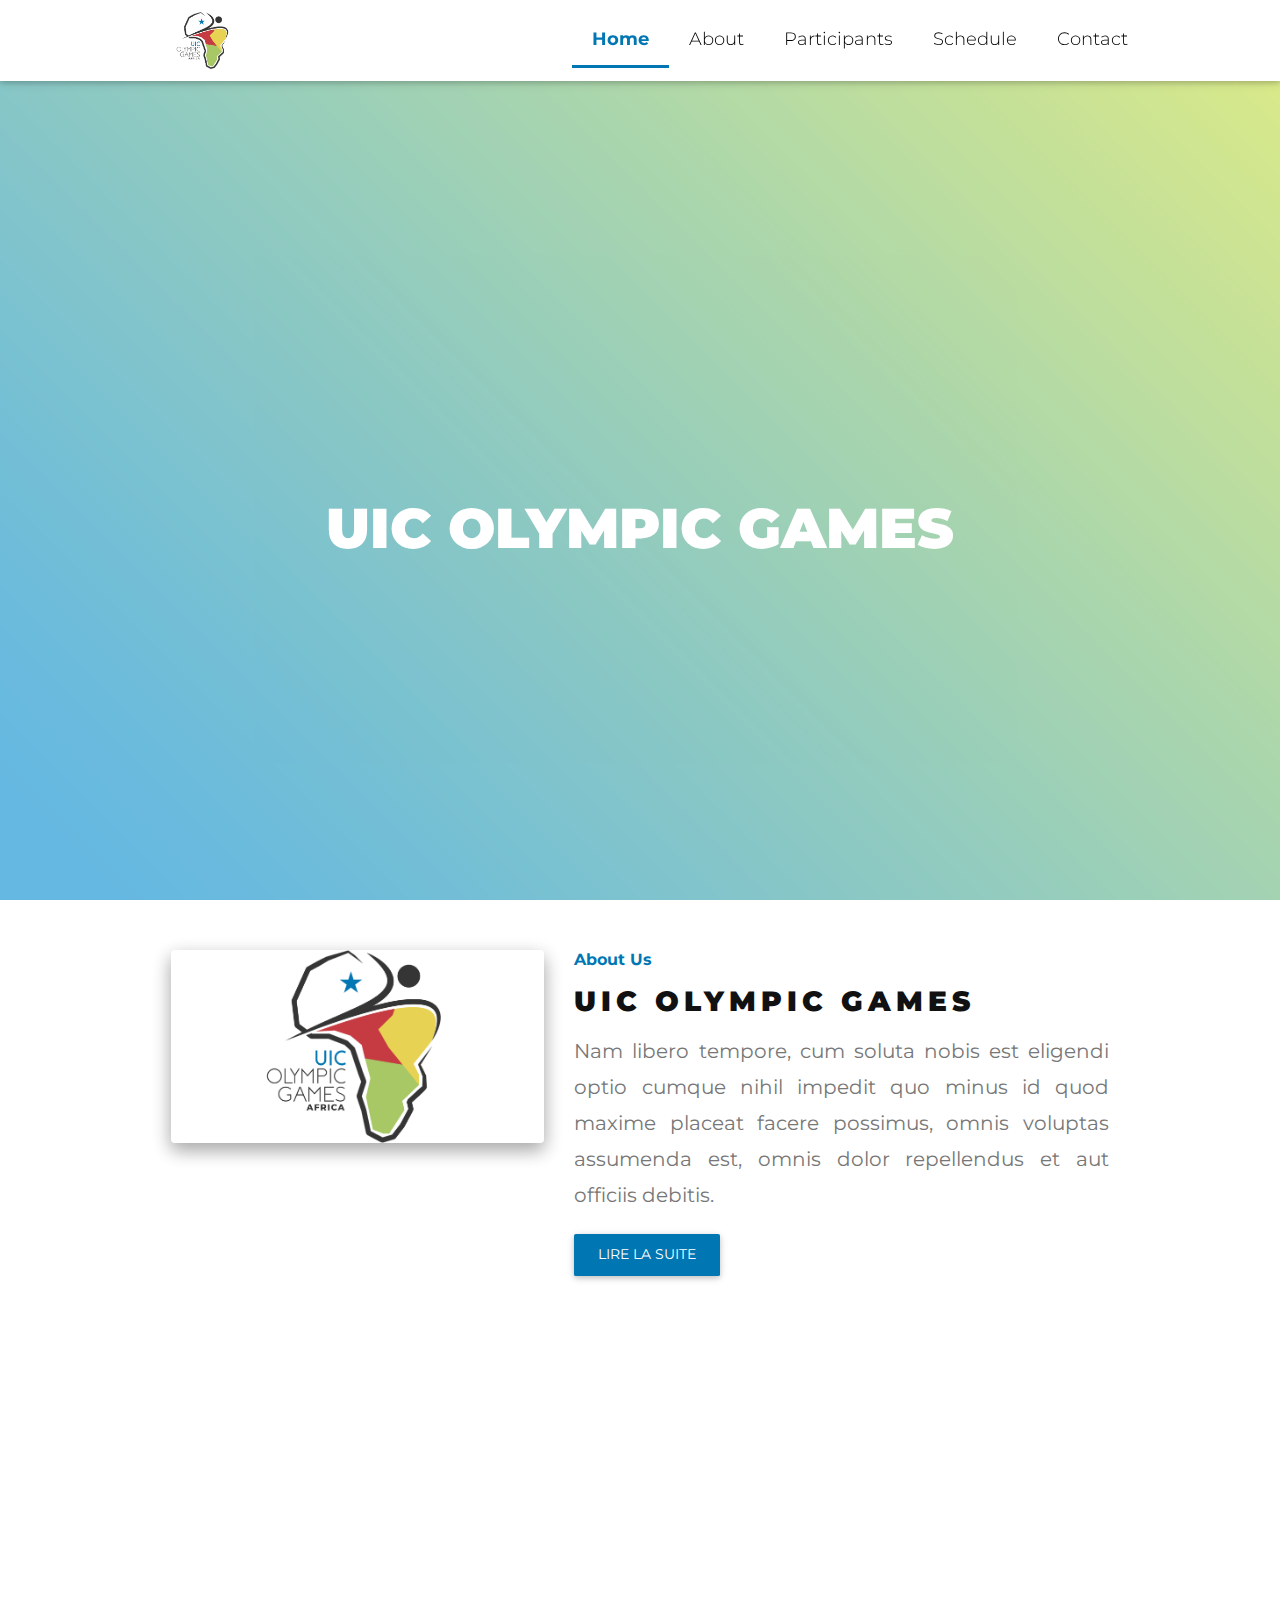
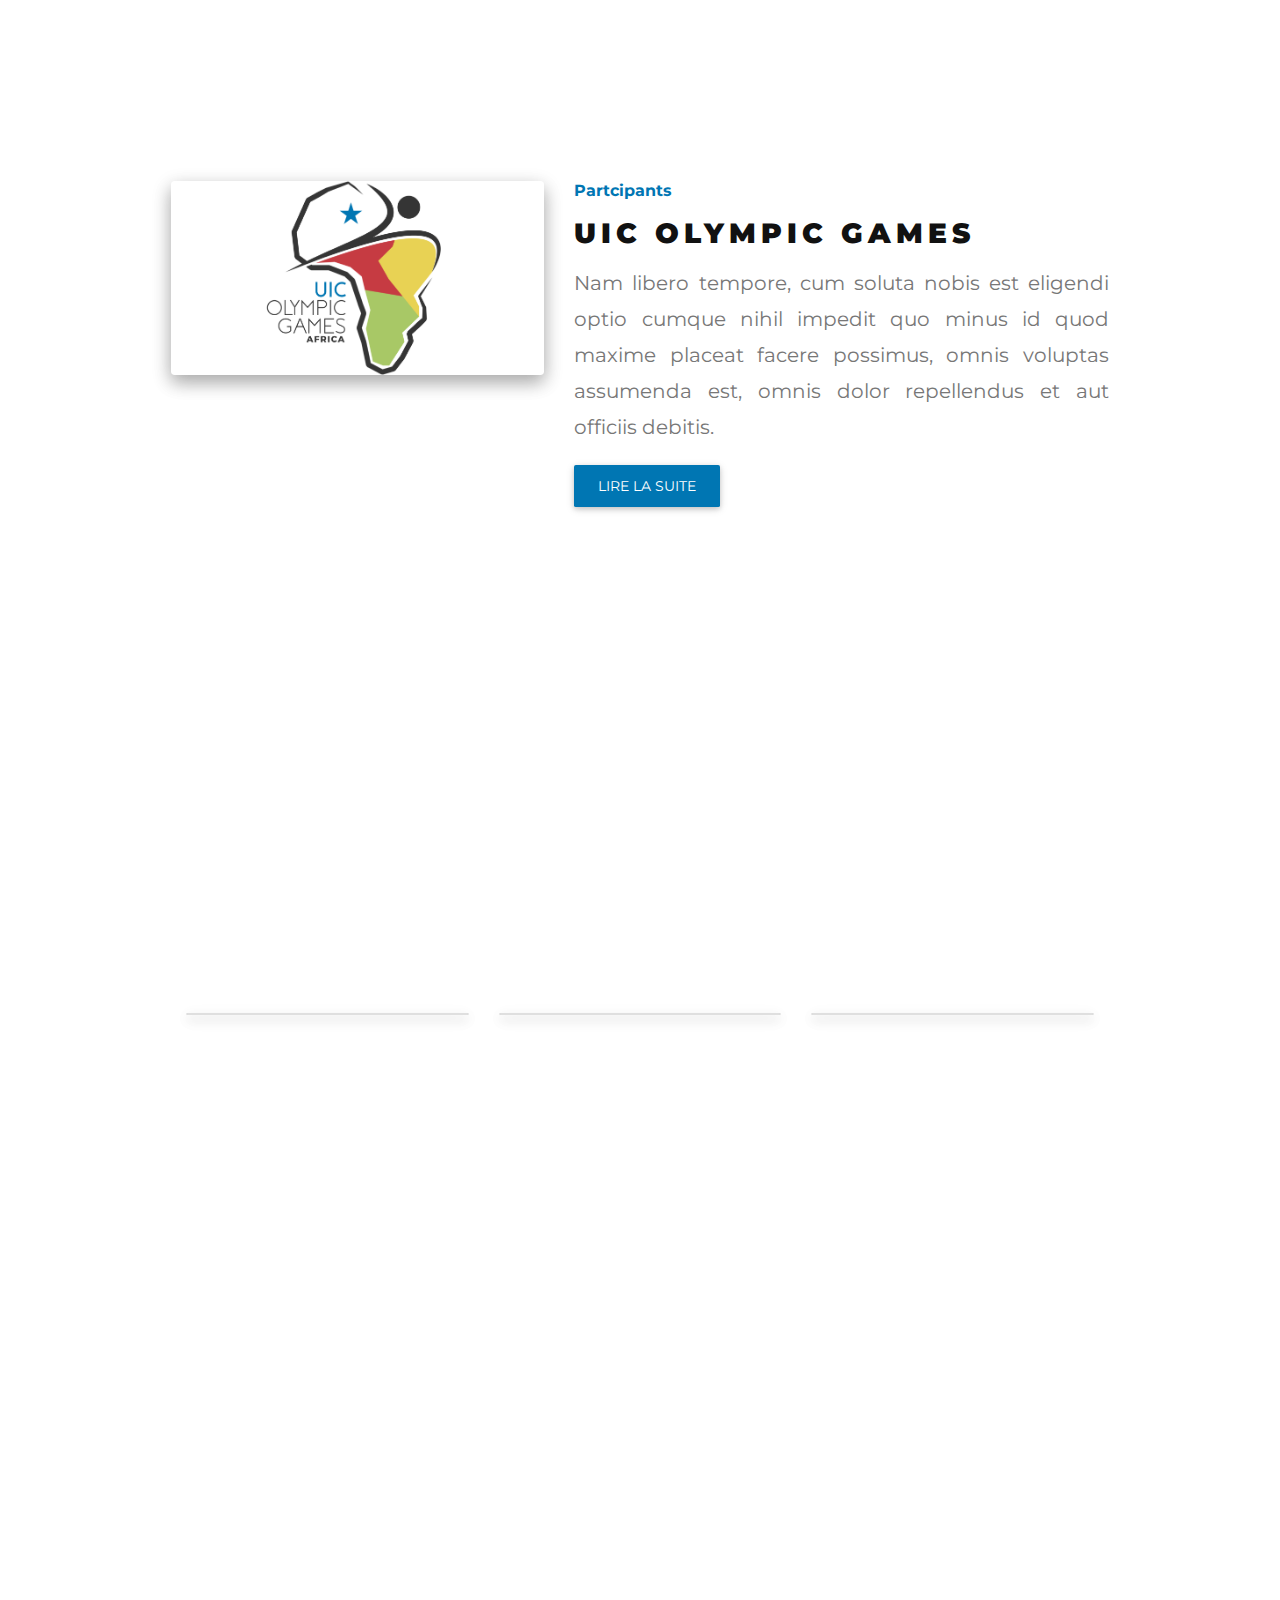
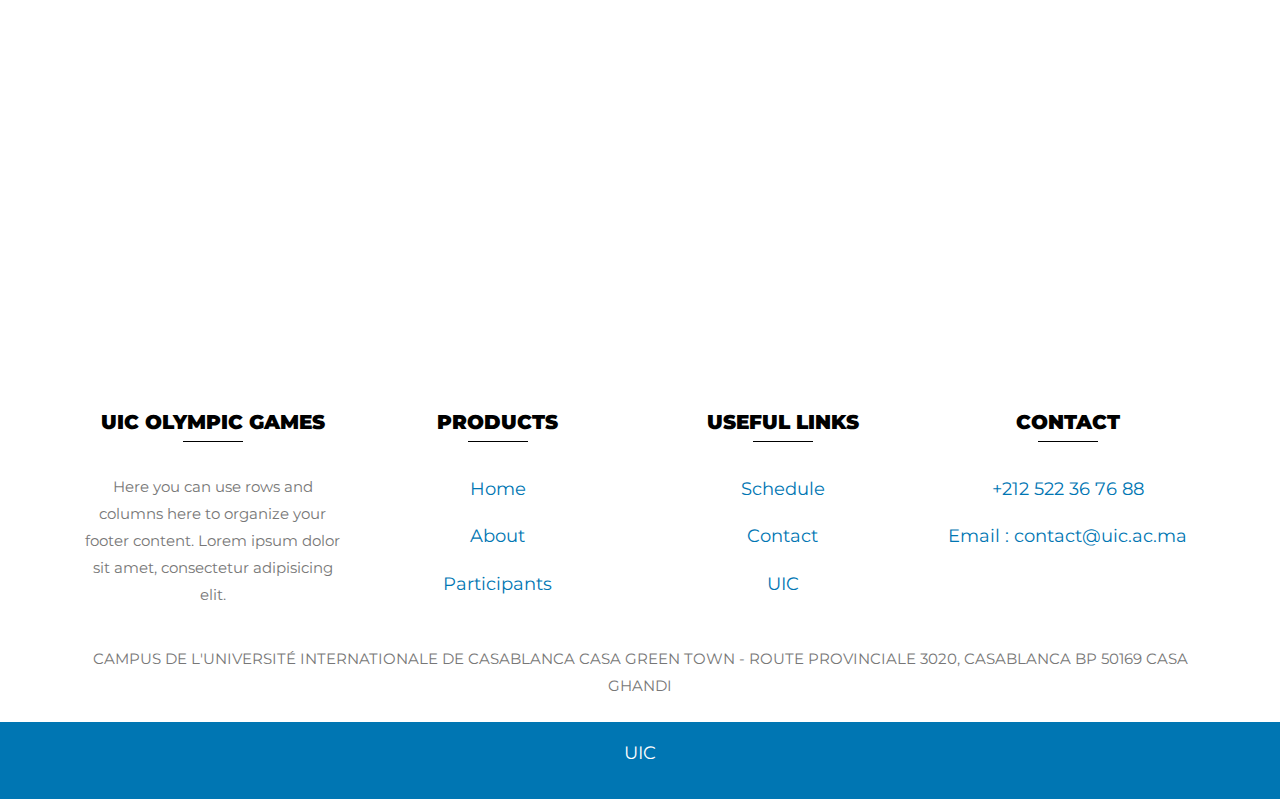
==== index.html @ d2611f17 "second commit" ====
<!DOCTYPE html>
<html lang="en">

<head>
  <meta charset="utf-8">
  <meta name="viewport" content="width=device-width, initial-scale=1, shrink-to-fit=no">
  <meta http-equiv="x-ua-compatible" content="ie=edge">
  <title>UIC OLYMPIC GAMES</title>
  <link href="https://fonts.googleapis.com/css?family=Montserrat" rel="stylesheet">
  <!-- Font Awesome -->
  <link rel="stylesheet" href="https://maxcdn.bootstrapcdn.com/font-awesome/4.7.0/css/font-awesome.min.css">
  <!-- Bootstrap core CSS -->
  <link href="css/bootstrap.min.css" rel="stylesheet">
  <!-- Material Design Bootstrap -->
  <link href="css/mdb.min.css" rel="stylesheet">
  <!-- Your custom styles (optional) -->
  <link href="css/style.css" rel="stylesheet">
  <link rel="stylesheet" href="./css/mainabout.css">
  <link rel="stylesheet" href="./css/homecss.css">
  <link href="https://fonts.googleapis.com/icon?family=Material+Icons" rel="stylesheet">
  <style>
      @media only screen and (max-device-width: 1366px) {
  .parallax {
    background-attachment: scroll;
  }
}
body, html {
  height: 100%;
  margin: 0;
  font: 400 15px/1.8 "Lato", sans-serif;
  color: #777;
}

.bgimg-1, .bgimg-2, .bgimg-3 {
  position: relative;
  opacity: 0.65;
  background-attachment: fixed;
  background-position: center;
  background-repeat: no-repeat;
  background-size: cover;

}
.bgimg-1 {
  background-image: url("./images/mkj.png");
  min-height: 100%;
}

.bgimg-2 {
  background-image: url("./images/athletes-ball-basketball-945471.jpg");
  min-height: 400px;
}

.bgimg-3 {
    background-image: url('https://images.pexels.com/photos/1171084/pexels-photo-1171084.jpeg?auto=compress&cs=tinysrgb&h=750&w=1260');
    min-height: 400px;
}

.caption {
  position: absolute;
  left: 0;
  top: 50%;
  width: 100%;
  text-align: center;
  color: #000;
}

.caption span.border {
  background-color: #111;
  color: #fff;
  padding: 18px;
  font-size: 25px;
  letter-spacing: 10px;
}

h3 {
  letter-spacing: 5px;
  text-transform: uppercase;
  font: 20px "Lato", sans-serif;
  color: #111;
}

/* Turn off parallax scrolling for tablets and phones */
@media only screen and (max-device-width: 1024px) {
  .bgimg-1, .bgimg-2, .bgimg-3 {
    background-attachment: scroll;
  }
}
</style>

</head>

<body>

  <nav class=" navbar fixed-top navbar-expand-lg navbar-light transparent" style="
    background-color: white;
">
    <a class="navbar-brand" href="index.html"><img src="./images/logo.png" style="height:57px;margin-left:160px;" alt=""></a>
    <button class="navbar-toggler" type="button" data-toggle="collapse" data-target="#navbarSupportedContent-4" aria-controls="navbarSupportedContent-4" aria-expanded="false" aria-label="Toggle navigation">
      <span class="navbar-toggler-icon"></span>
    </button>
    <div class="collapse navbar-collapse" id="navbarSupportedContent-4">
      <ul class="navbar-nav ml-auto" style="margin-right:117px !important;">
        <li class="nav-item active1" style="
    background-color: none !important;
    /* border-bottom: 3px solid #0076b3; */
">
          <a class="nav-link waves-effect waves-light" href="index.html" style="color: #0076b3 !important;font-weight: 700;border-bottom: 3px solid #0076b3;">Home</a>
        </li>
        <li class="nav-item ">
            <a class="nav-link waves-effect waves-light" href="about.html">About</a>
          </li>
          <li class="nav-item">
              <a class="nav-link waves-effect waves-light" href="ecoles.html">Participants</a>
            </li>
            <li class="nav-item">
                <a class="nav-link waves-effect waves-light" href="programme.html">Schedule</a>
              </li>
        <li class="nav-item">
          <a class="nav-link waves-effect waves-light" href="contact.html">Contact</a>
        </li>
      </ul>
    </div>
  </nav>
        <div class="bgimg-1">
                <div class="caption">
                        <div class="row" style="
                        margin-right: 0px;
                        margin-left: 0px;
                    ">
                                <!--Grid column-->
                                <div class="col-md-12 mb-4 white-text text-center">
                                  <h1 class="h1-reponsive white-text text-uppercase font-weight-bold mb-0 pt-md-5 pt-5 wow fadeInDown" data-wow-delay="0.3s"><strong style="
    font-size: 56px;
">UIC OLYMPIC GAMES</strong></h1>
                                  
                                </div>
                                <!--Grid column-->
                              </div>
                </div>
              </div>
              
              <div style="color: #777;background-color:white;text-align:center;padding:50px 80px;text-align: justify;margin-left: 91px;margin-right: 91px;">
                    <div class="row">
        
                            <!-- Grid column -->
                            <div class="col-lg-5">
                      
                              <!-- Featured image -->
                              <div class="view overlay rounded z-depth-2 mb-lg-0 mb-4" style="
            /* padding-top: 50px; */
            /* border-bottom-width: 50px; */
            padding-left: 90px;
            padding-right: 90px;
            padding-bottom: 0px;
        ">
                                <img class="img-fluid" src="./images/logo.png" alt="Sample image">
                                <a>
                                  <div class="mask rgba-white-slight waves-effect waves-light" style="
            padding-left: 20px;
            padding-right: 20px;
            padding-top: 50px;
            padding-bottom: 50px;
        "></div>
                                </a>
                              </div>
                      
                            </div>
                            <!-- Grid column -->
                      
                            <!-- Grid column -->
                            <div class="col-lg-7">
                      
                              <!-- Category -->
                              <a href="uic-olympic.html">
                                <h6 class="font-weight-bold mb-3" style="color: #0076b3!important;font-size: 16px;">About Us</h6>
                              </a>
                              <!-- Post title -->
                              <h3 class="font-weight-bold mb-3" style="font-size:28px;"><strong>UIC OLYMPIC GAMES</strong></h3>
                              <!-- Excerpt -->
                              <p style="font-size:20px;">Nam libero tempore, cum soluta nobis est eligendi optio cumque nihil impedit quo minus id quod maxime
                                placeat facere possimus, omnis voluptas assumenda est, omnis dolor repellendus et aut officiis debitis.</p>
                              <!-- Post data -->
                              
                              <a class="btn  btn-md waves-effect waves-light" href="uic-olympic.html" style="
            margin-left: 0 !important;font-size:14px;background-color: #0076b3!important;
        ">Lire La Suite</a>
                      
                            </div>
                            <!-- Grid column -->
                      
                          </div>
              </div>
              
              <div class="bgimg-2">
                <div class="caption" style="    top: 30% !important;                ">
                    <div class="col-md-12 mb-4 white-text text-center">
                        <h1 class="h1-reponsive white-text text-uppercase font-weight-bold mb-0 pt-md-5 pt-5 wow fadeInDown" data-wow-delay="0.3s" style="font-size:56px;"><strong>UIC OLYMPIC GAMES</strong></h1> 
                    </div>
                </div>
              </div>
              
              <div style="color: #777;background-color:white;text-align:center;padding:50px 80px;text-align: justify;margin-left: 91px;margin-right: 91px;">
                    <div class="row">
        
                            <!-- Grid column -->
                            <div class="col-lg-5">
                      
                              <!-- Featured image -->
                              <div class="view overlay rounded z-depth-2 mb-lg-0 mb-4" style="
            /* padding-top: 50px; */
            /* border-bottom-width: 50px; */
            padding-left: 90px;
            padding-right: 90px;
            padding-bottom: 0px;
        ">
                                <img class="img-fluid" src="./images/logo.png" alt="Sample image">
                                <a>
                                  <div class="mask rgba-white-slight waves-effect waves-light" style="
            padding-left: 20px;
            padding-right: 20px;
            padding-top: 50px;
            padding-bottom: 50px;
        "></div>
                                </a>
                              </div>
                      
                            </div>
                            <!-- Grid column -->
                      
                            <!-- Grid column -->
                            <div class="col-lg-7">
                      
                              <!-- Category -->
                              <a href="ecoles.html" class="green-text">
                                <h6 class="font-weight-bold mb-3" style="color: #0076b3!important;font-size: 16px;"> Partcipants </h6>
                              </a>
                              <!-- Post title -->
                              <h3 class="font-weight-bold mb-3" style="font-size:28px;"><strong>UIC OLYMPIC GAMES</strong></h3>
                              <!-- Excerpt -->
                              <p style="font-size:20px;">Nam libero tempore, cum soluta nobis est eligendi optio cumque nihil impedit quo minus id quod maxime
                                placeat facere possimus, omnis voluptas assumenda est, omnis dolor repellendus et aut officiis debitis.</p>
                              <!-- Post data -->
                              
                              <a class="btn  btn-md waves-effect waves-light" href="uic-olympic.html" style="
            margin-left: 0 !important;font-size:14px;background-color: #0076b3!important;
        ">Lire La Suite</a>
                      
                            </div>
                            <!-- Grid column -->
                      
                          </div>
              </div>
              
              <div class="bgimg-3">
                <div class="caption" style="    top: 30% !important;                ">
                        <div class="col-md-12 mb-4 white-text text-center">
                          <h1 class="h1-reponsive white-text text-uppercase font-weight-bold mb-0 pt-md-5 pt-5 wow fadeInDown" data-wow-delay="0.3s"><strong style="
                            font-size: 56px;
                        ">UIC OLYMPIC GAMES</strong></h1>
                                
                              </div>                </div>
              </div>
              
              <div style="color: #777;background-color:white;text-align:center;padding:50px 80px;text-align: justify;margin-left: 91px;margin-right: 91px;">
                    <div class="container">
                            <div class="row">
                              <div class="col-sm">
                                    <div class="card collection-card z-depth-1-half">
                                    <!-- Card image -->
                                    <div class="view zoom">
                                      <img src="https://images.pexels.com/photos/274506/pexels-photo-274506.jpeg?auto=compress&amp;cs=tinysrgb&amp;h=750&amp;w=1260" class="img-fluid" alt="">
                                      <div class="stripe light">
                                        <a href="program.html">
                                          <p style="font-size:20px;font-family: 'Montserrat', sans-serif;">DAY 1
                                          </p>
                                        </a>
                                      </div>
                                    </div>
                                    <!-- Card image -->
                                  </div>
                              </div>
                              <div class="col-sm">
                                    <div class="card collection-card z-depth-1-half">
                                            <!-- Card image -->
                                            <div class="view zoom">
                                              <img src="https://images.pexels.com/photos/1425673/pexels-photo-1425673.jpeg?auto=compress&amp;cs=tinysrgb&amp;dpr=2&amp;h=750&amp;w=1260" class="img-fluid" alt="">
                                              <div class="stripe light">
                                                <a href="program.html">
                                                  <p style="font-size:20px;font-family: 'Montserrat', sans-serif;">DAY 2
                                                  </p>
                                                </a>
                                              </div>
                                            </div>
                                            <!-- Card image -->
                                          </div>
                              </div>
                              <div class="col-sm">
                                    <div class="card collection-card z-depth-1-half">
                                            <!-- Card image -->
                                            <div class="view zoom">
                                              <img src="https://images.pexels.com/photos/1432039/pexels-photo-1432039.jpeg?auto=compress&amp;cs=tinysrgb&amp;dpr=2&amp;h=750&amp;w=1260" class="img-fluid" alt="">
                                              <div class="stripe light">
                                                <a href="program.html">
                                                  <p style="font-size:20px;font-family: 'Montserrat', sans-serif;">DAY 3
                                                  </p>
                                                </a>
                                              </div>
                                            </div>
                                            <!-- Card image -->
                                          </div>
                              </div>
                            </div>
                    </div>
              </div>
              
              <div class="bgimg-1">
                <div class="caption" style="    top: 30% !important;                ">
                  <div class="col-md-12 mb-4 white-text text-center">
                    <h1 class="h1-reponsive white-text text-uppercase font-weight-bold mb-0 pt-md-5 pt-5 wow fadeInDown" data-wow-delay="0.3s"><strong style="
                      font-size: 56px;
                  ">#UIC-OLYMPIC</strong></h1>
                          
                        </div>                </div>
                        
                </div>
              
              
              <div class="container mt-5 mb-4 text-center text-md-left" style="
              ">
                                                <div class="row mt-3">
                                    
                                                    <!--First column-->
                                                    <div class="col-md-3 col-lg-4 col-xl-3 mb-4">
                                                        <h6 class="text-uppercase font-weight-bold"><strong style="
                  color: black;
                  font-size: 20px;
              ">UIC OLYMPIC GAMES</strong></h6>
                                                        <hr class="black mb-4 mt-0 d-inline-block mx-auto" style="width: 60px;/* color: black !important; */color: #0076b3 !important;/* font-size: 18px; */">
                                                        <p>Here you can use rows and columns here to organize your footer content. Lorem ipsum dolor sit amet, consectetur
                                                            adipisicing elit.</p>
                                                    </div>
                                                    <!--/.First column-->
                                    
                                                    <!--Second column-->
                                                    <div class="col-md-2 col-lg-2 col-xl-2 mx-auto mb-4">
                                                        <h6 class="text-uppercase font-weight-bold"><strong style="
                  color: black !important;
                  font-size: 20px;
              ">Products</strong></h6>
                                                        <hr class="black mb-4 mt-0 d-inline-block mx-auto" style="width: 60px;/* color: black !important; */">
                                                        <p style="
    font-size: 18px;
"><a href="index.hml" style="
                  /* color: black; */
                  color: #0076b3 !important;
              ">Home</a></p>
                                                        <p><a href="uic-olympic.html" style="
                  /* color: white; */
                  color: #0076b3 !important;
                  font-size: 18px;
              ">About</a></p>
                                                        <p style="
                  color: white;
              "><a href="ecoles.html" style="
                  color: white;
                  color: #0076b3 !important;
                  color: #0076b3 !important;
                  font-size: 18px;
              ">Participants</a></p>
                                                        
                                                    </div>
                                                    <!--/.Second column-->
                                    
                                                    <!--Third column-->
                                                    <div class="col-md-3 col-lg-2 col-xl-2 mx-auto mb-4">
                                                        <h6 class="text-uppercase font-weight-bold"><strong style="
                  color: black !important;
                  font-size: 20px;
              ">Useful links</strong></h6>
                                                        <hr class="black mb-4 mt-0 d-inline-block mx-auto" style="width: 60px;">
                                                        <p><a href="program.html" style="
                  color: white;
                  color: #0076b3 !important;
                  font-size: 18px;
              ">Schedule</a></p>
                                                        <p><a href="conact.html" style="
                  color: white;
                  color: #0076b3 !important;
                  font-size: 18px;
              ">Contact</a></p>
                                                        <p><a href="http://www.uic.ac.ma/" style="
                  color: white;
                  color: #0076b3 !important;
                  font-size: 18px;
              ">UIC</a></p>
                                                        
                                                    </div>
                                                    <!--/.Third column-->
                                    
                                                    <!--Fourth column-->
                                                    <div class="col-md-4 col-lg-3 col-xl-3">
                                                        <h6 class="text-uppercase font-weight-bold" style="
                  color: black !important;
                  font-size: 20px;
              "><strong>Contact</strong></h6>
                                                        <hr class="black mb-4 mt-0 d-inline-block mx-auto" style="width: 60px;">
                                                        
                                                        <p style="
    /* font-size: 18px; */
    color: #0076b3 !important;
    font-size: 18px;
">+212 522 36 76 88</p>
                                                        <p style="
    color: #0076b3 !important;
    font-size: 18px;
">Email : contact@uic.ac.ma</p>
                                                        
                                                    </div>
                                                    <!--/.Fourth column-->
                                    
                                                </div>
                                                <p>CAMPUS DE L'UNIVERSITÉ INTERNATIONALE DE CASABLANCA CASA GREEN TOWN - ROUTE PROVINCIALE 3020, CASABLANCA BP 50169 CASA GHANDI</p>
              </div>
    <div class="footer-copyright text-center py-3" style="background-color: #0076b3;">
        <p style="font-size: 18px;color:white;">UIC</p> 
    </div>

              <style>
                  .card {
    -webkit-box-shadow: 0 2px 5px 0 rgba(0,0,0,.16), 0 2px 10px 0 rgba(0,0,0,.12);
    box-shadow: 0 2px 5px 0 rgba(0,0,0,.16), 0 2px 10px 0 rgba(0,0,0,.12);
    border: 0;
    font-weight: 400;
}
.z-depth-1-half {
    -webkit-box-shadow: 0 5px 11px 0 rgba(0,0,0,.18),0 4px 15px 0 rgba(0,0,0,.15)!important;
    box-shadow: 0 5px 11px 0 rgba(0,0,0,.18),0 4px 15px 0 rgba(0,0,0,.15)!important;
}
.card {
    position: relative;
    display: -ms-flexbox;
    display: flex;
    -ms-flex-direction: column;
    flex-direction: column;
    min-width: 0;
    word-wrap: break-word;
    background-color: #fff;
    background-clip: border-box;
    border: 1px solid rgba(0,0,0,.125);
    border-radius: .25rem;
}
*, ::after, ::before {
    box-sizing: border-box;
}
user agent stylesheet
div {
    display: block;
}
.text-center {
    text-align: center!important;
}
.view {
    position: relative;
    overflow: hidden;
    cursor: default;
}

*, ::after, ::before {
    box-sizing: border-box;
}
user agent stylesheet
div {
    display: block;
}
.card {
    -webkit-box-shadow: 0 2px 5px 0 rgba(0,0,0,.16), 0 2px 10px 0 rgba(0,0,0,.12);
    box-shadow: 0 2px 5px 0 rgba(0,0,0,.16), 0 2px 10px 0 rgba(0,0,0,.12);
    border: 0;
    font-weight: 400;
}
.card {
    position: relative;
    display: -ms-flexbox;
    display: flex;
    -ms-flex-direction: column;
    flex-direction: column;
    min-width: 0;
    word-wrap: break-word;
    background-color: #fff;
    background-clip: border-box;
    border: 1px solid rgba(0,0,0,.125);
    border-radius: .25rem;
}
.zoom img, .zoom video {
    -webkit-transition: all .2s linear;
    -o-transition: all .2s linear;
    transition: all .2s linear;
}

.view img, .view video {
    position: relative;
    display: block;
}
.img-fluid, .modal-dialog.cascading-modal.modal-avatar .modal-header, .video-fluid {
    max-width: 100%;
    height: auto;
}
.img-fluid {
    max-width: 100%;
    height: auto;
}
img {
    vertical-align: middle;
    border-style: none;
}
.collection-card .stripe.light {
    background-color: rgba(255,255,255,.7);
}

.collection-card .stripe {
    position: absolute;
    bottom: 3rem;
    width: 100%;
    text-align: center;
    padding: 1.2rem;
}
.collection-card .stripe.light a p {
    color: #424242;
}

.collection-card .stripe a p {
    padding: 0;
    margin: 0;
    letter-spacing: .25rem;
}

              </style>
          <script type="text/javascript" src="js/jquery-3.3.1.min.js"></script>
          <!-- Bootstrap tooltips -->
          <script type="text/javascript" src="js/popper.min.js"></script>
          <!-- Bootstrap core JavaScript -->
          <script type="text/javascript" src="js/bootstrap.min.js"></script>
          <!-- MDB core JavaScript -->
          <script type="text/javascript" src="js/mdb.min.js"></script><div class="hiddendiv common"></div><div class="hiddendiv common"></div><div class="hiddendiv common"></div><div class="hiddendiv common"></div><div class="hiddendiv common"></div>
        
        
        
        
        











</body>

</html>
---- css/style.css ----
@media only screen and (max-width: 600px) {
	div{
        margin: 0 !important;
        padding: auto !important;
    }
} 

	
/* Small devices (portrait tablets and large phones, 600px and up) */
@media only screen and (max-width: 990px) {
	div{
        margin: 0 !important;
        padding: auto !important;
    }


}
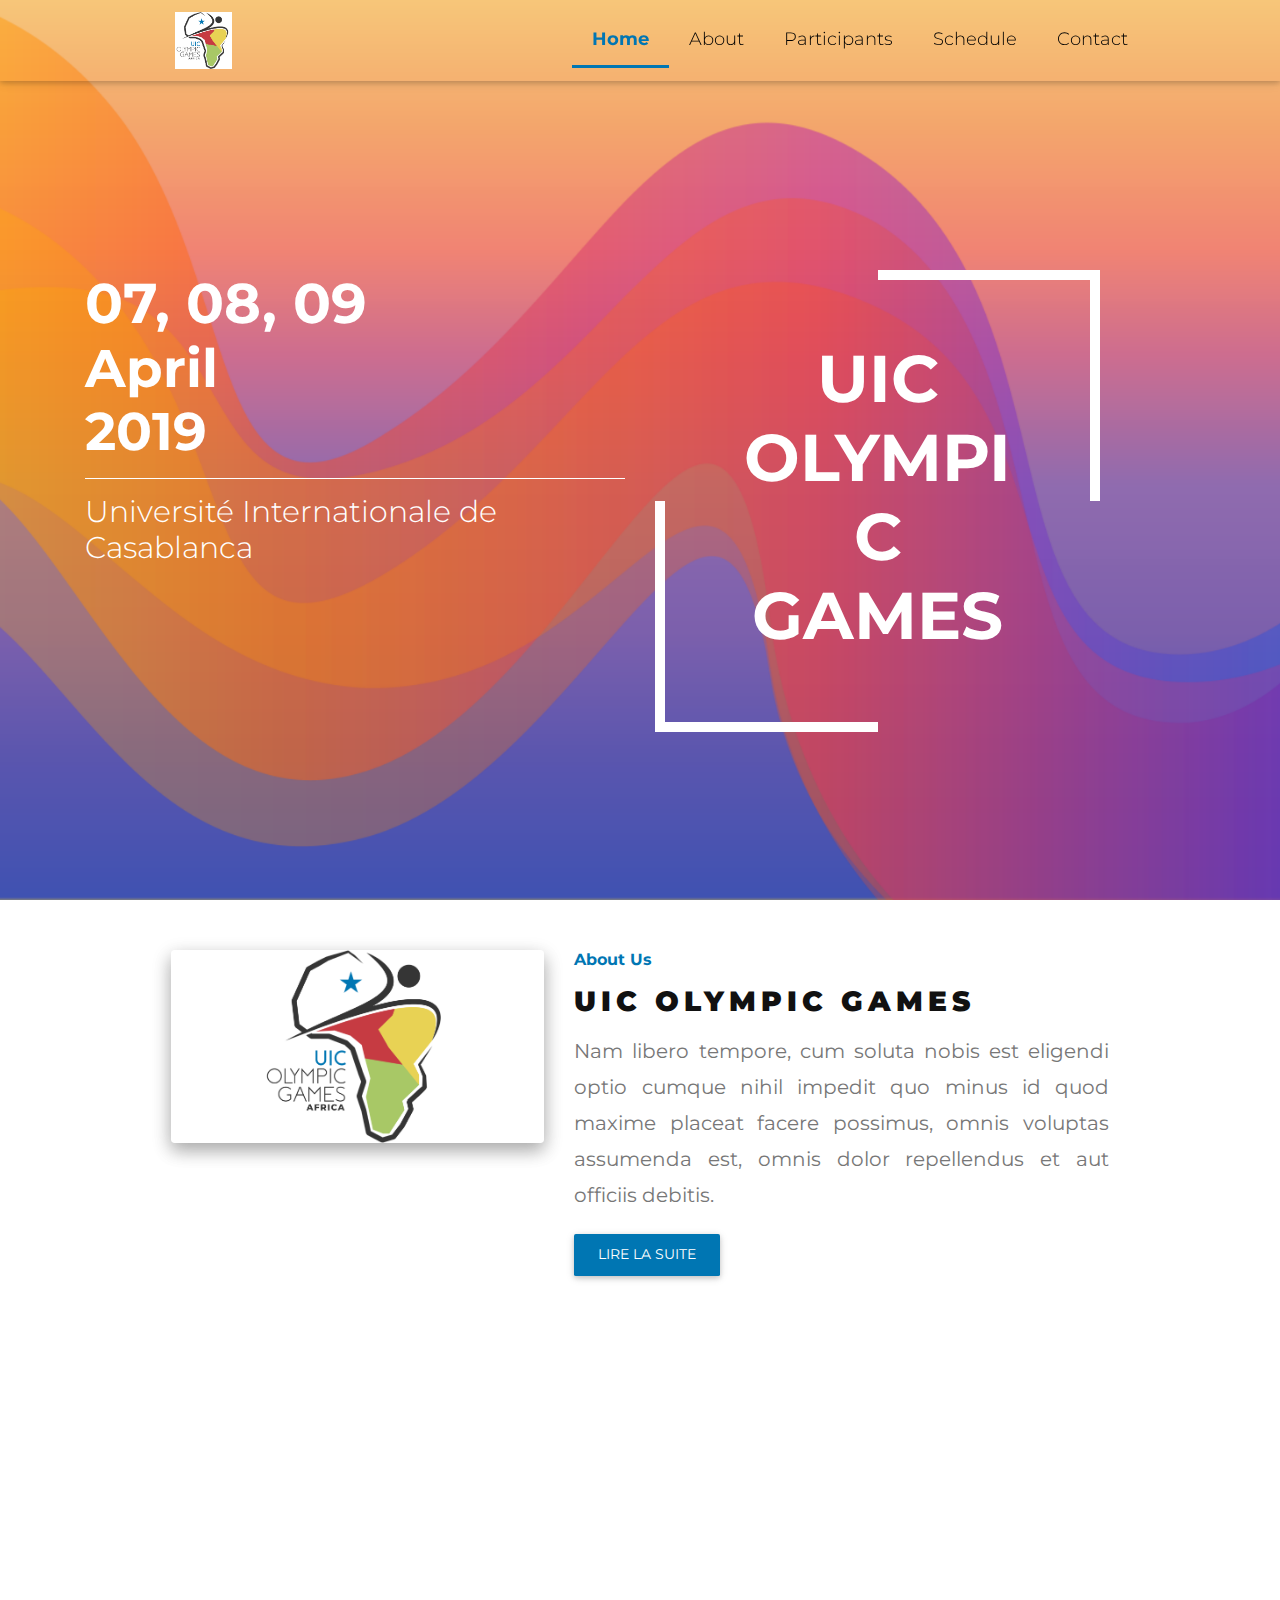
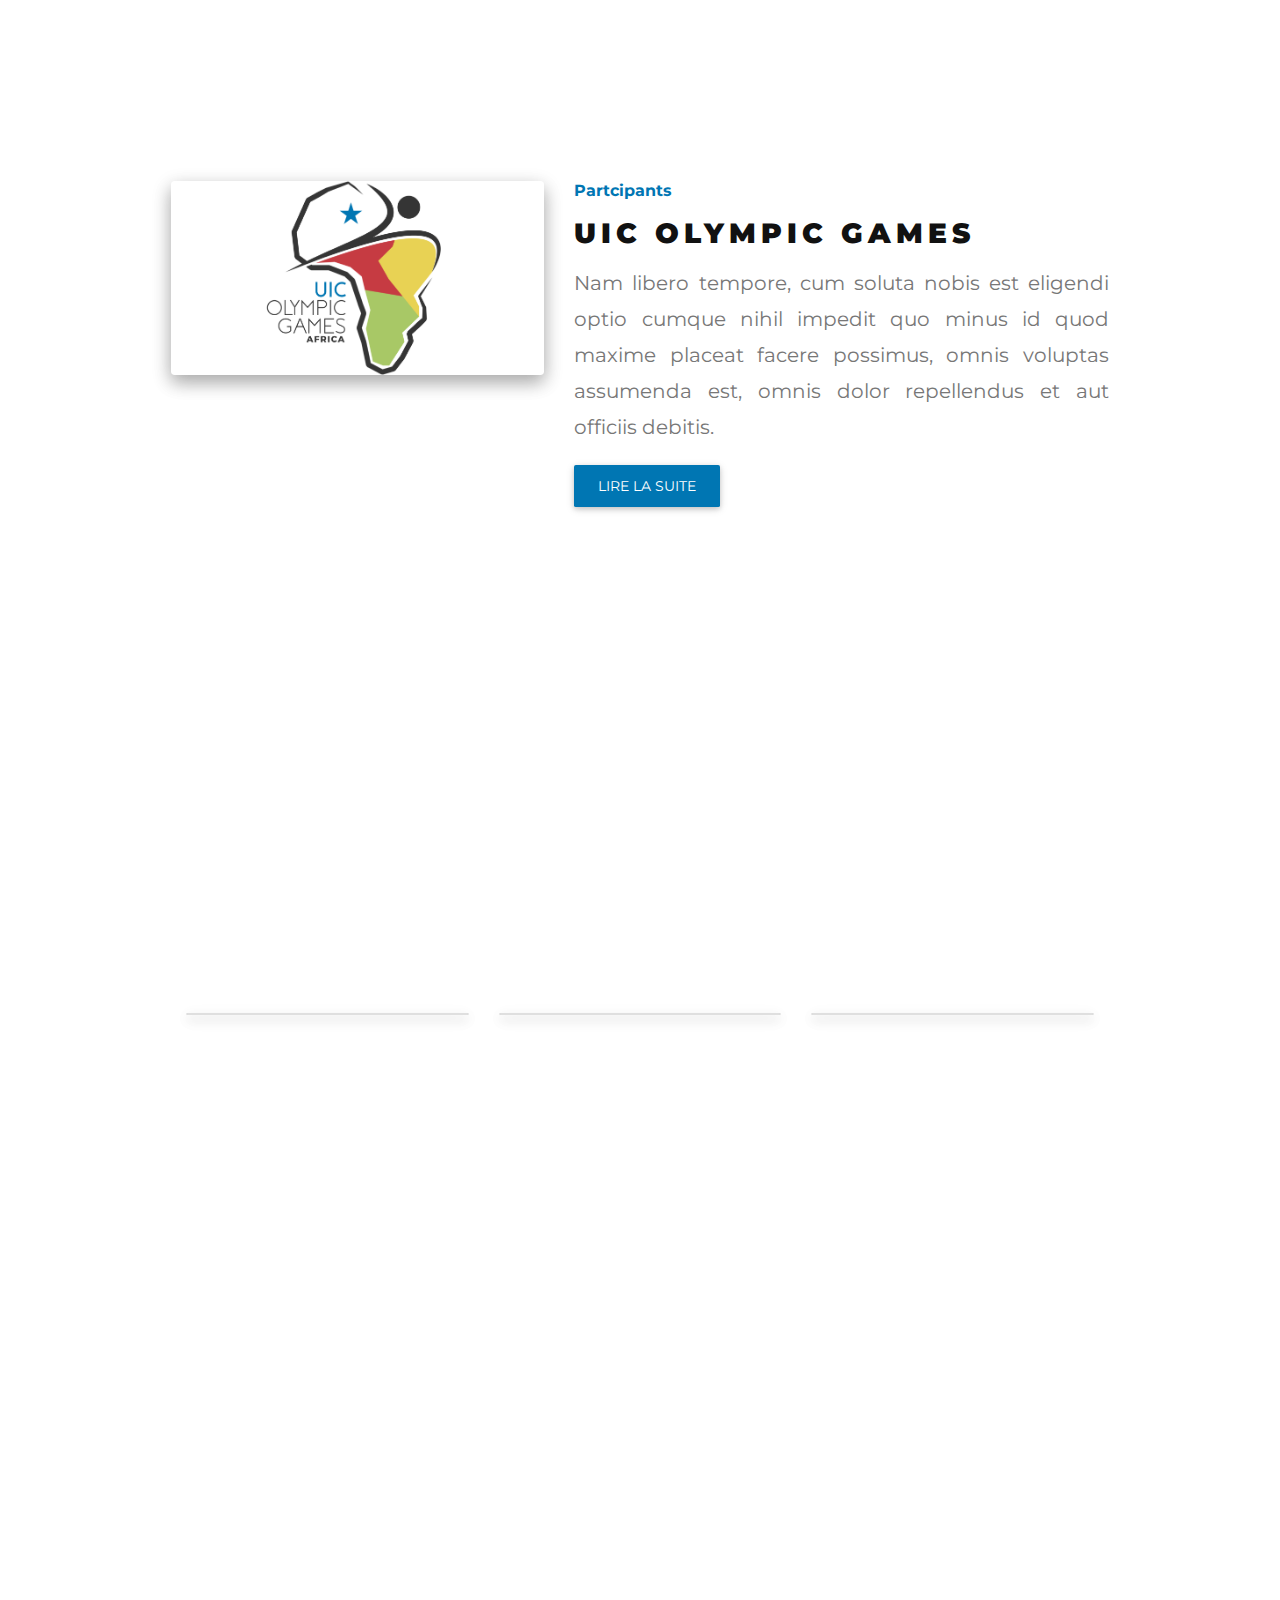
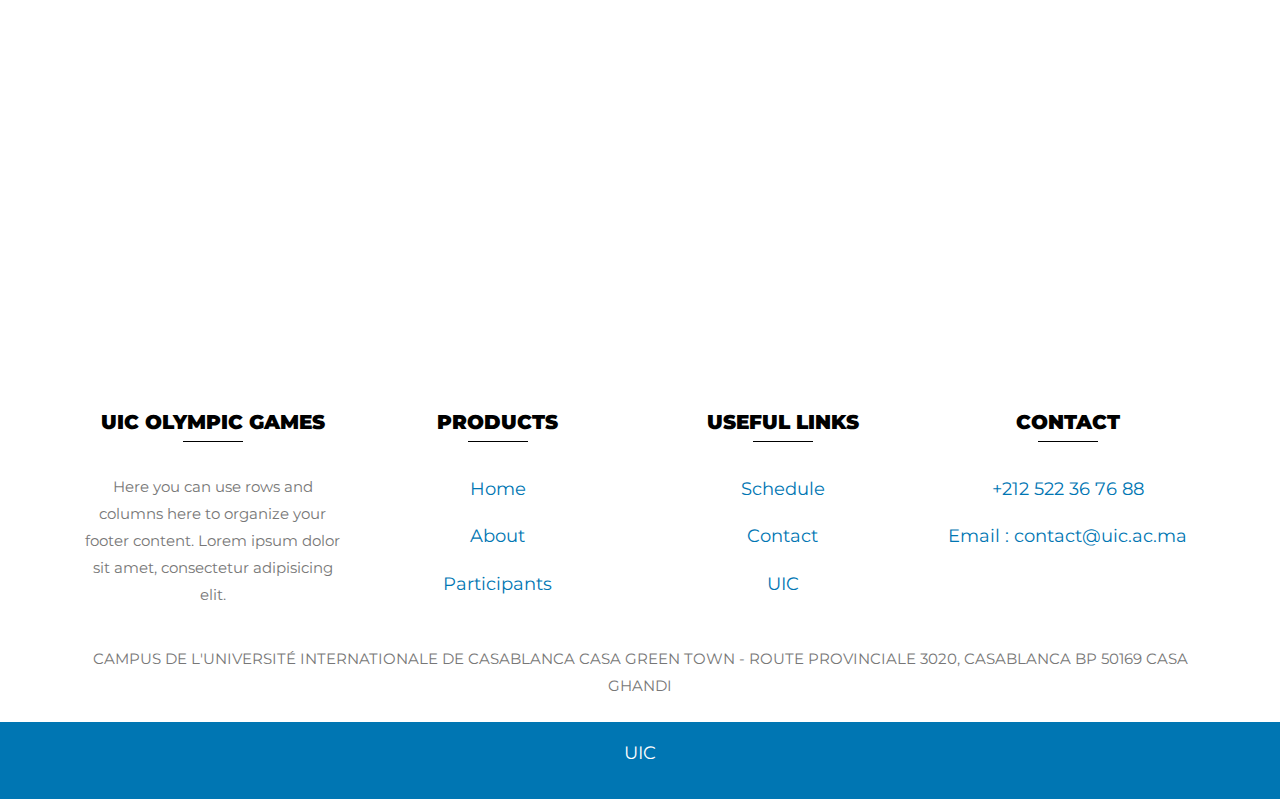
==== commit 9af983a1: "commit home page" ====
--- a/index.html
+++ b/index.html
@@ -33,7 +33,6 @@
 
 .bgimg-1, .bgimg-2, .bgimg-3 {
   position: relative;
-  opacity: 0.65;
   background-attachment: fixed;
   background-position: center;
   background-repeat: no-repeat;
@@ -41,7 +40,7 @@
 
 }
 .bgimg-1 {
-  background-image: url("./images/mkj.png");
+  background-image: url("./images/back22.png");
   min-height: 100%;
 }
 
@@ -91,9 +90,7 @@
 
 <body>
 
-  <nav class=" navbar fixed-top navbar-expand-lg navbar-light transparent" style="
-    background-color: white;
-">
+  <nav class=" navbar fixed-top navbar-expand-lg navbar-light transparent" style="background-color: transparent;">
     <a class="navbar-brand" href="index.html"><img src="./images/logo.png" style="height:57px;margin-left:160px;" alt=""></a>
     <button class="navbar-toggler" type="button" data-toggle="collapse" data-target="#navbarSupportedContent-4" aria-controls="navbarSupportedContent-4" aria-expanded="false" aria-label="Toggle navigation">
       <span class="navbar-toggler-icon"></span>
@@ -122,20 +119,34 @@
     </div>
   </nav>
         <div class="bgimg-1">
-                <div class="caption">
-                        <div class="row" style="
-                        margin-right: 0px;
-                        margin-left: 0px;
-                    ">
-                                <!--Grid column-->
-                                <div class="col-md-12 mb-4 white-text text-center">
-                                  <h1 class="h1-reponsive white-text text-uppercase font-weight-bold mb-0 pt-md-5 pt-5 wow fadeInDown" data-wow-delay="0.3s"><strong style="
-    font-size: 56px;
-">UIC OLYMPIC GAMES</strong></h1>
-                                  
-                                </div>
-                                <!--Grid column-->
+                <div class="caption" style="top:20% !important;">
+                    <div class="container">
+                        <!--Grid row-->
+                        <div class="row pt-lg-5 mt-lg-5">
+                          <!--Grid column-->
+                          <div class="col-md-6 mb-5 mt-md-0 mt-5 white-text  text-md-left wow fadeInLeft"
+                            data-wow-delay="0.3s">
+                            <h1 class="display-4 font-weight-bold"><span style="font-size:56px;">07, 08, 09 </span><br>April<br>2019</h1>
+                            <hr class="hr-light">
+                            <h2 class="mb-3">Université Internationale de Casablanca</h2>
+                          </div>
+                          <!--Grid column-->
+                          <!--Grid column-->
+                          <div class="col-md-6 col-xl-5 mb-4">
+                            <!--Form-->
+                            <div class="card wow fadeInRight cardfirstback" style="    box-shadow: none !important;
+                            -webkit-box-shadow: none !important;" data-wow-delay="0.3s">
+                              <div class="card-body z-depth-2" style="    box-shadow: none !important;
+                              -webkit-box-shadow: none !important;">
+                                <h1 style="font-size:66px;font-weight:700;color:white;">UIC<br>OLYMPIC<br>GAMES</h1>
                               </div>
+                            </div>
+                            <!--/.Form-->
+                          </div>
+                          <!--Grid column-->
+                        </div>
+                        <!--Grid row-->
+                      </div>
                 </div>
               </div>
               
@@ -534,7 +545,9 @@
     letter-spacing: .25rem;
 }
 
+
               </style>
+
           <script type="text/javascript" src="js/jquery-3.3.1.min.js"></script>
           <!-- Bootstrap tooltips -->
           <script type="text/javascript" src="js/popper.min.js"></script>
@@ -553,7 +566,20 @@
 
 
 
-
+          <script>
+              $(document).ready(function(){
+              $(window).scroll(function(){
+                var scroll = $(window).scrollTop();
+                if (scroll > 150) {
+                  $(".transparent").css("background" , "white");
+                }
+            
+                else{
+                  $(".transparent").css("background" , "transparent");  	
+                }
+              })
+            })
+            </script>
 
 
 
--- a/css/homecss.css
+++ b/css/homecss.css
@@ -9,4 +9,33 @@
 }
 *{
     font-family: 'Montserrat', sans-serif;
-}+}
+.cardfirstback{
+    position: relative;
+    border-top: none !important;
+    border-left:none !important;
+    border-right: none !important;
+    border-bottom: none !important;
+    padding: 50px;
+
+}
+.cardfirstback:before {
+    content : "";
+    position: absolute;
+    left    : 0;
+    bottom  : 0;
+    border-left:10px solid white;
+    height  : 50%;
+    width   : 50%;  /* or 100px */
+    border-bottom:10px solid white;
+  }
+  .cardfirstback:after {
+    content : "";
+    position: absolute;
+    right    : 0;
+    top  : 0;
+    border-right:10px solid white;
+    height  : 50%;
+    width   : 50%;  /* or 100px */
+    border-top:10px solid white;
+  }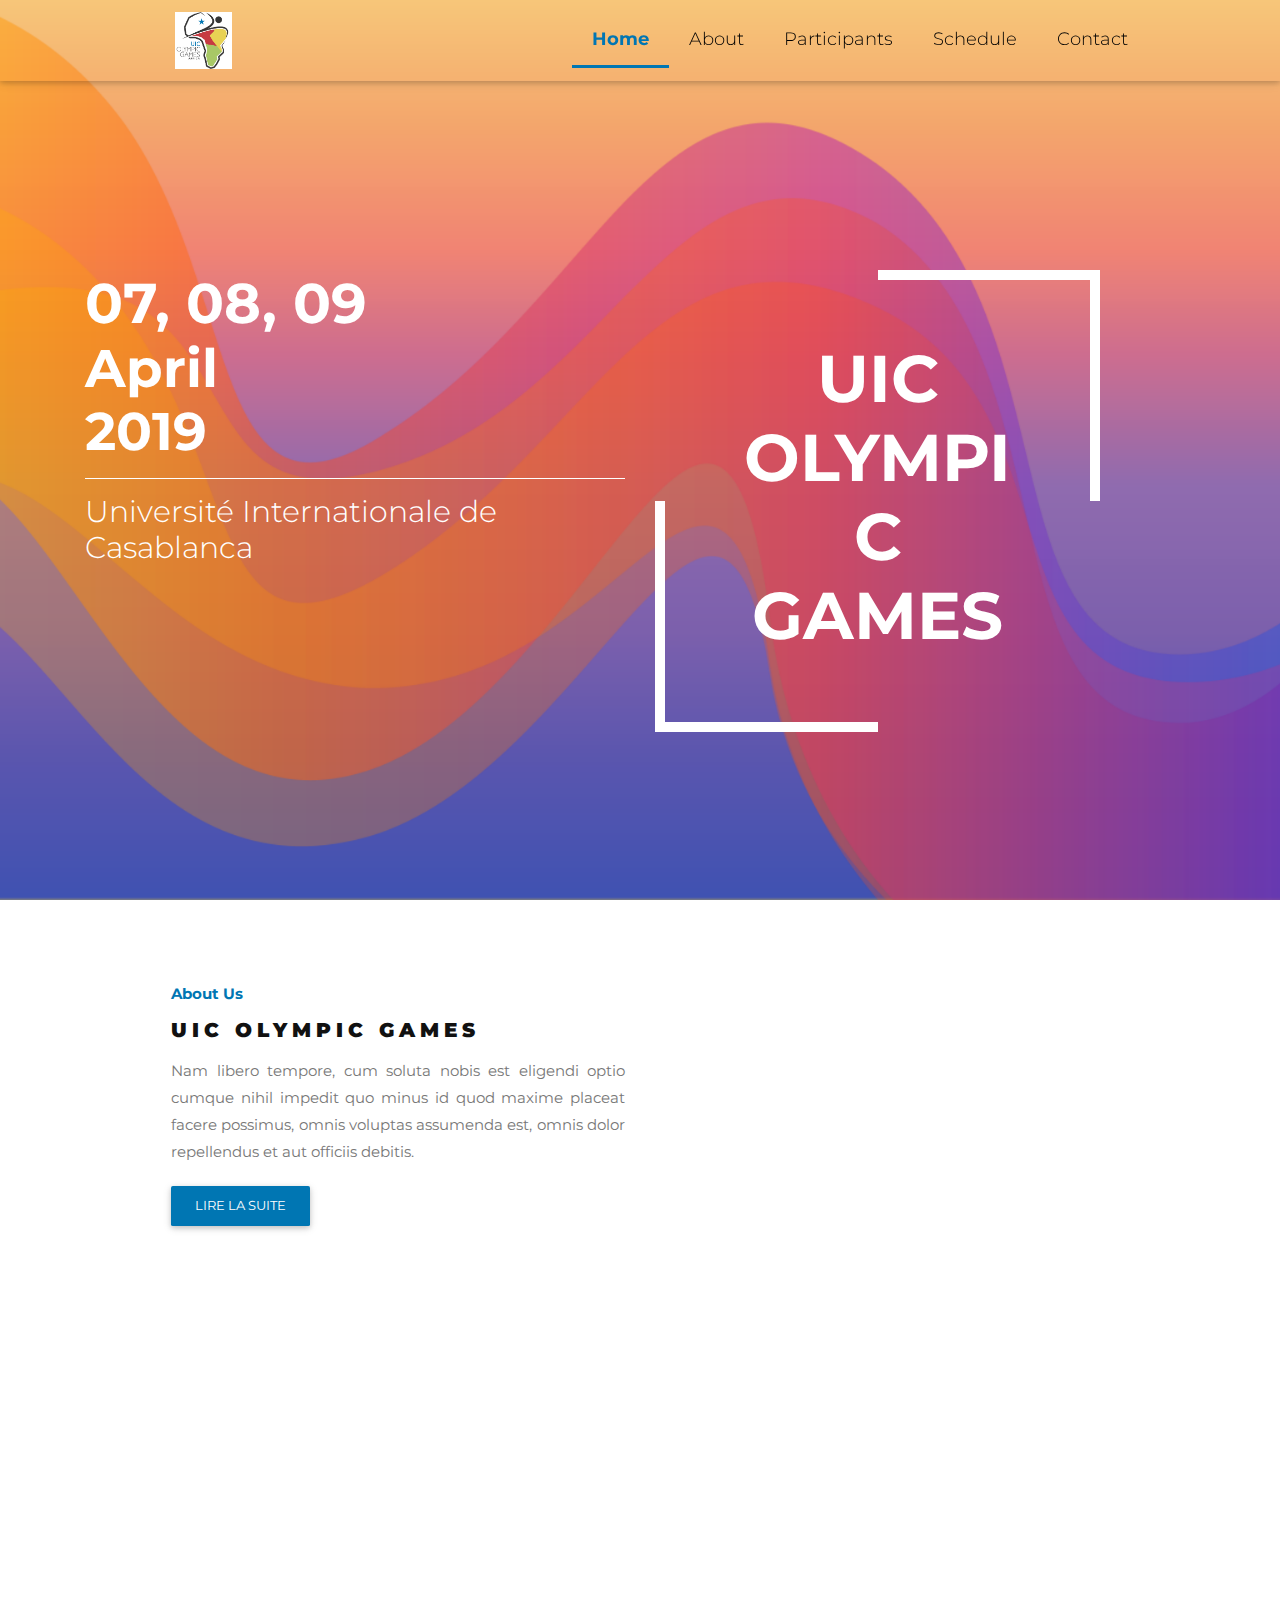
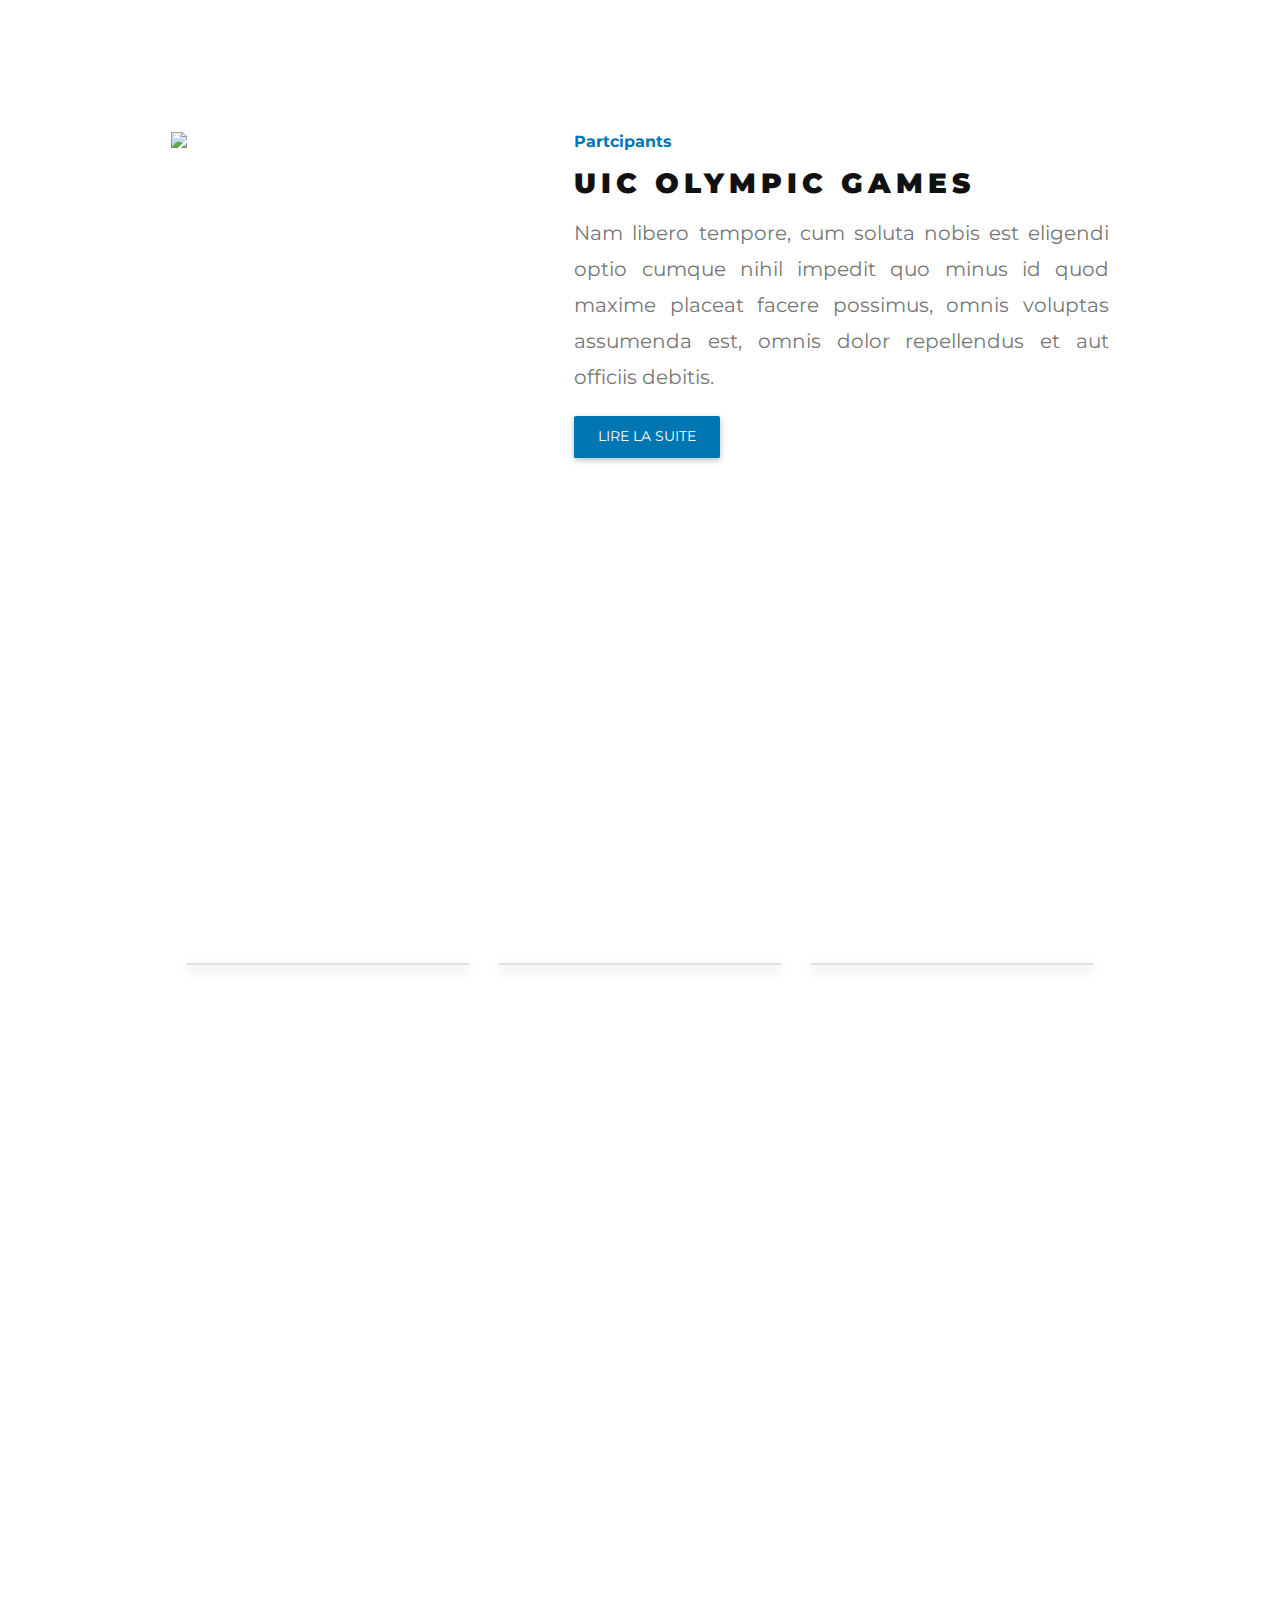
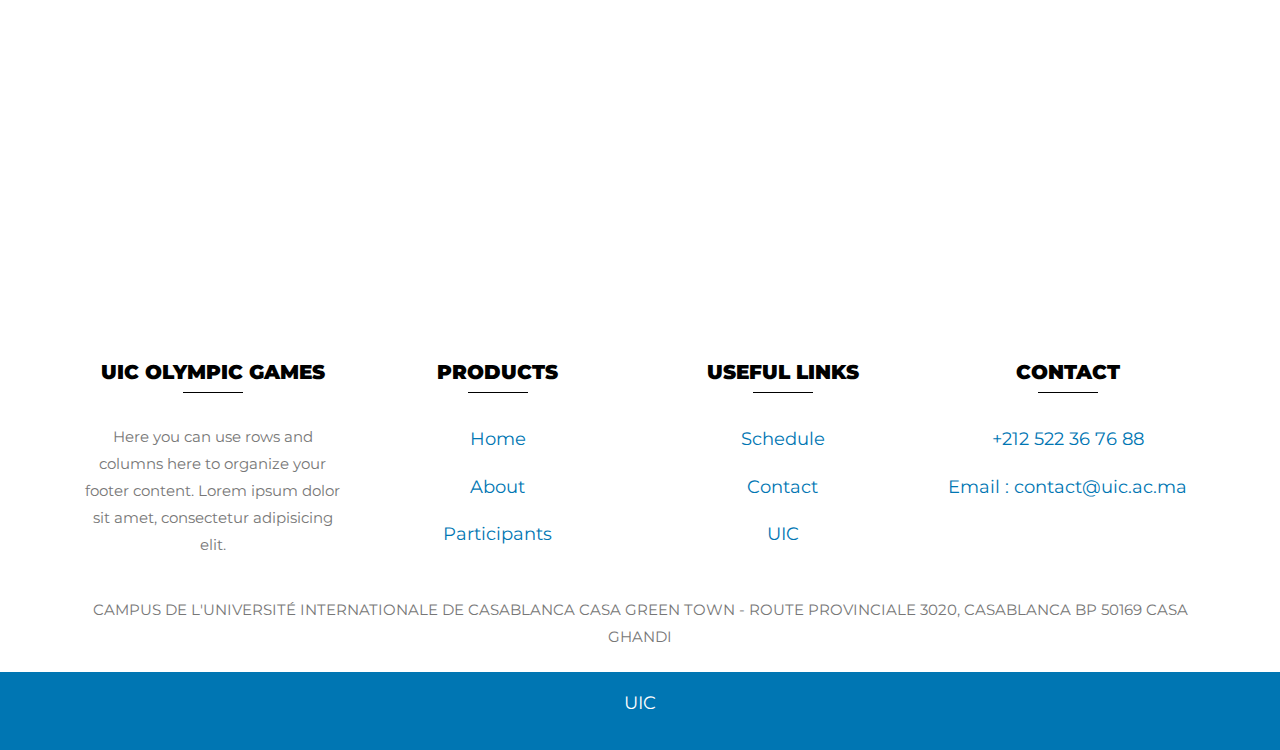
==== commit c43d633e: "much better" ====
--- a/index.html
+++ b/index.html
@@ -153,51 +153,36 @@
               <div style="color: #777;background-color:white;text-align:center;padding:50px 80px;text-align: justify;margin-left: 91px;margin-right: 91px;">
                     <div class="row">
         
+
+                      <!-- Grid column -->
+                      <div class="col-lg-6" style="padding-top: 35px;">
+                      
+                          <!-- Category -->
+                          <a href="uic-olympic.html">
+                            <h6 class="font-weight-bold mb-3" style="color: #0076b3!important;font-size: 15px;">About Us</h6>
+                          </a>
+                          <!-- Post title -->
+                          <h3 class="font-weight-bold mb-3" style="font-size:20px;"><strong>UIC OLYMPIC GAMES</strong></h3>
+                          <!-- Excerpt -->
+                          <p style="font-size:15px;">Nam libero tempore, cum soluta nobis est eligendi optio cumque nihil impedit quo minus id quod maxime
+                            placeat facere possimus, omnis voluptas assumenda est, omnis dolor repellendus et aut officiis debitis.</p>
+                          <!-- Post data -->
+                          
+                          <a class="btn  btn-md waves-effect waves-light" href="uic-olympic.html" style="
+        margin-left: 0 !important;font-size:13px;background-color: #0076b3!important;
+    ">Lire La Suite</a>
+                  
+                        </div>
+                        <!-- Grid column -->
                             <!-- Grid column -->
-                            <div class="col-lg-5">
-                      
-                              <!-- Featured image -->
-                              <div class="view overlay rounded z-depth-2 mb-lg-0 mb-4" style="
-            /* padding-top: 50px; */
-            /* border-bottom-width: 50px; */
-            padding-left: 90px;
-            padding-right: 90px;
-            padding-bottom: 0px;
-        ">
-                                <img class="img-fluid" src="./images/logo.png" alt="Sample image">
-                                <a>
-                                  <div class="mask rgba-white-slight waves-effect waves-light" style="
-            padding-left: 20px;
-            padding-right: 20px;
-            padding-top: 50px;
-            padding-bottom: 50px;
-        "></div>
-                                </a>
-                              </div>
-                      
+                            <div class="col-lg-6 text-center" id="countdown">
+                                
                             </div>
+                      
+                            
                             <!-- Grid column -->
                       
-                            <!-- Grid column -->
-                            <div class="col-lg-7">
-                      
-                              <!-- Category -->
-                              <a href="uic-olympic.html">
-                                <h6 class="font-weight-bold mb-3" style="color: #0076b3!important;font-size: 16px;">About Us</h6>
-                              </a>
-                              <!-- Post title -->
-                              <h3 class="font-weight-bold mb-3" style="font-size:28px;"><strong>UIC OLYMPIC GAMES</strong></h3>
-                              <!-- Excerpt -->
-                              <p style="font-size:20px;">Nam libero tempore, cum soluta nobis est eligendi optio cumque nihil impedit quo minus id quod maxime
-                                placeat facere possimus, omnis voluptas assumenda est, omnis dolor repellendus et aut officiis debitis.</p>
-                              <!-- Post data -->
-                              
-                              <a class="btn  btn-md waves-effect waves-light" href="uic-olympic.html" style="
-            margin-left: 0 !important;font-size:14px;background-color: #0076b3!important;
-        ">Lire La Suite</a>
-                      
-                            </div>
-                            <!-- Grid column -->
+                            
                       
                           </div>
               </div>
@@ -216,24 +201,19 @@
                             <!-- Grid column -->
                             <div class="col-lg-5">
                       
-                              <!-- Featured image -->
-                              <div class="view overlay rounded z-depth-2 mb-lg-0 mb-4" style="
-            /* padding-top: 50px; */
-            /* border-bottom-width: 50px; */
-            padding-left: 90px;
-            padding-right: 90px;
-            padding-bottom: 0px;
-        ">
-                                <img class="img-fluid" src="./images/logo.png" alt="Sample image">
-                                <a>
-                                  <div class="mask rgba-white-slight waves-effect waves-light" style="
-            padding-left: 20px;
-            padding-right: 20px;
-            padding-top: 50px;
-            padding-bottom: 50px;
-        "></div>
-                                </a>
-                              </div>
+                                <div id="carouselExampleSlidesOnly" class="carousel slide" data-ride="carousel">
+                                    <div class="carousel-inner">
+                                      <div class="carousel-item active">
+                                        <img class="d-block w-100" src="https://mdbootstrap.com/img/Photos/Slides/img%20(35).jpg">
+                                      </div>
+                                      <div class="carousel-item">
+                                        <img class="d-block w-100" src="https://mdbootstrap.com/img/Photos/Slides/img%20(33).jpg">
+                                      </div>
+                                      <div class="carousel-item">
+                                        <img class="d-block w-100" src="https://mdbootstrap.com/img/Photos/Slides/img%20(31).jpg">
+                                      </div>
+                                    </div>
+                                  </div>
                       
                             </div>
                             <!-- Grid column -->
@@ -557,16 +537,44 @@
           <script type="text/javascript" src="js/mdb.min.js"></script><div class="hiddendiv common"></div><div class="hiddendiv common"></div><div class="hiddendiv common"></div><div class="hiddendiv common"></div><div class="hiddendiv common"></div>
         
         
-        
-        
-        
-
-
-
-
-
-
-          <script>
+        <script>
+          // set the date we're counting down to
+          var countDownDate = new Date("April 8, 2019 15:37:25").getTime();
+
+// Update the count down every 1 second
+var x = setInterval(function() {
+
+  // Get todays date and time
+  var now = new Date().getTime();
+
+  // Find the distance between now and the count down date
+  var distance = countDownDate - now;
+
+  // Time calculations for days, hours, minutes and seconds
+  var days = Math.floor(distance / (1000 * 60 * 60 * 24));
+  var hours = Math.floor((distance % (1000 * 60 * 60 * 24)) / (1000 * 60 * 60));
+  var minutes = Math.floor((distance % (1000 * 60 * 60)) / (1000 * 60));
+  var seconds = Math.floor((distance % (1000 * 60)) / 1000);
+
+
+     countdown.innerHTML = '<div class="container " style="background-image:url(./images/logo.png);background-size:cover;">'
+                                    +'<div class="row " style="background: linear-gradient(135deg,rgba(246,115,13,0.7) 0%,rgba(217,8,69,0.7) 80%);">'
+                                     +' <div class="col-12" style="color:white;font-size:60px;padding:20px;">' + days + '<span>  Days Left</span>' +'</div>'+
+                                    '</div>'+
+                                    '<div class="row" style="background: linear-gradient(135deg,rgba(246,115,13,0.7) 0%,rgba(217,8,69,0.7) 80%);">'+'<div class="col-6 col-sm-4" style="padding:20px;"><span style="font-size:40px;color:white;">'+hours+'</span><br><span style="font-size:20px;color:white;"> Hours</span></div>'
+                                      +'<div class="col-6 col-sm-4" style="padding:20px;">'+'<span style="color:white;font-size:40px;">'+minutes+'</span><br><span style="font-size:20px;color:white;">'+' Minutes</span></div>'
+                                      +'<div class="col-6 col-sm-4" style="padding:20px;"><span style="color:white;font-size:40px;">'+seconds+'</span><br><span style="font-size:20px;color:white;">'+' Seconds</span></div>'+
+                                    '</div>'+'</div>';
+                                    
+                                    
+                                   
+                                    if (distance < 0) {
+    clearInterval(x);
+    document.getElementById("demo").innerHTML = "EXPIRED";
+  }
+}, 1000);
+   </script>    
+           <script>
               $(document).ready(function(){
               $(window).scroll(function(){
                 var scroll = $(window).scrollTop();
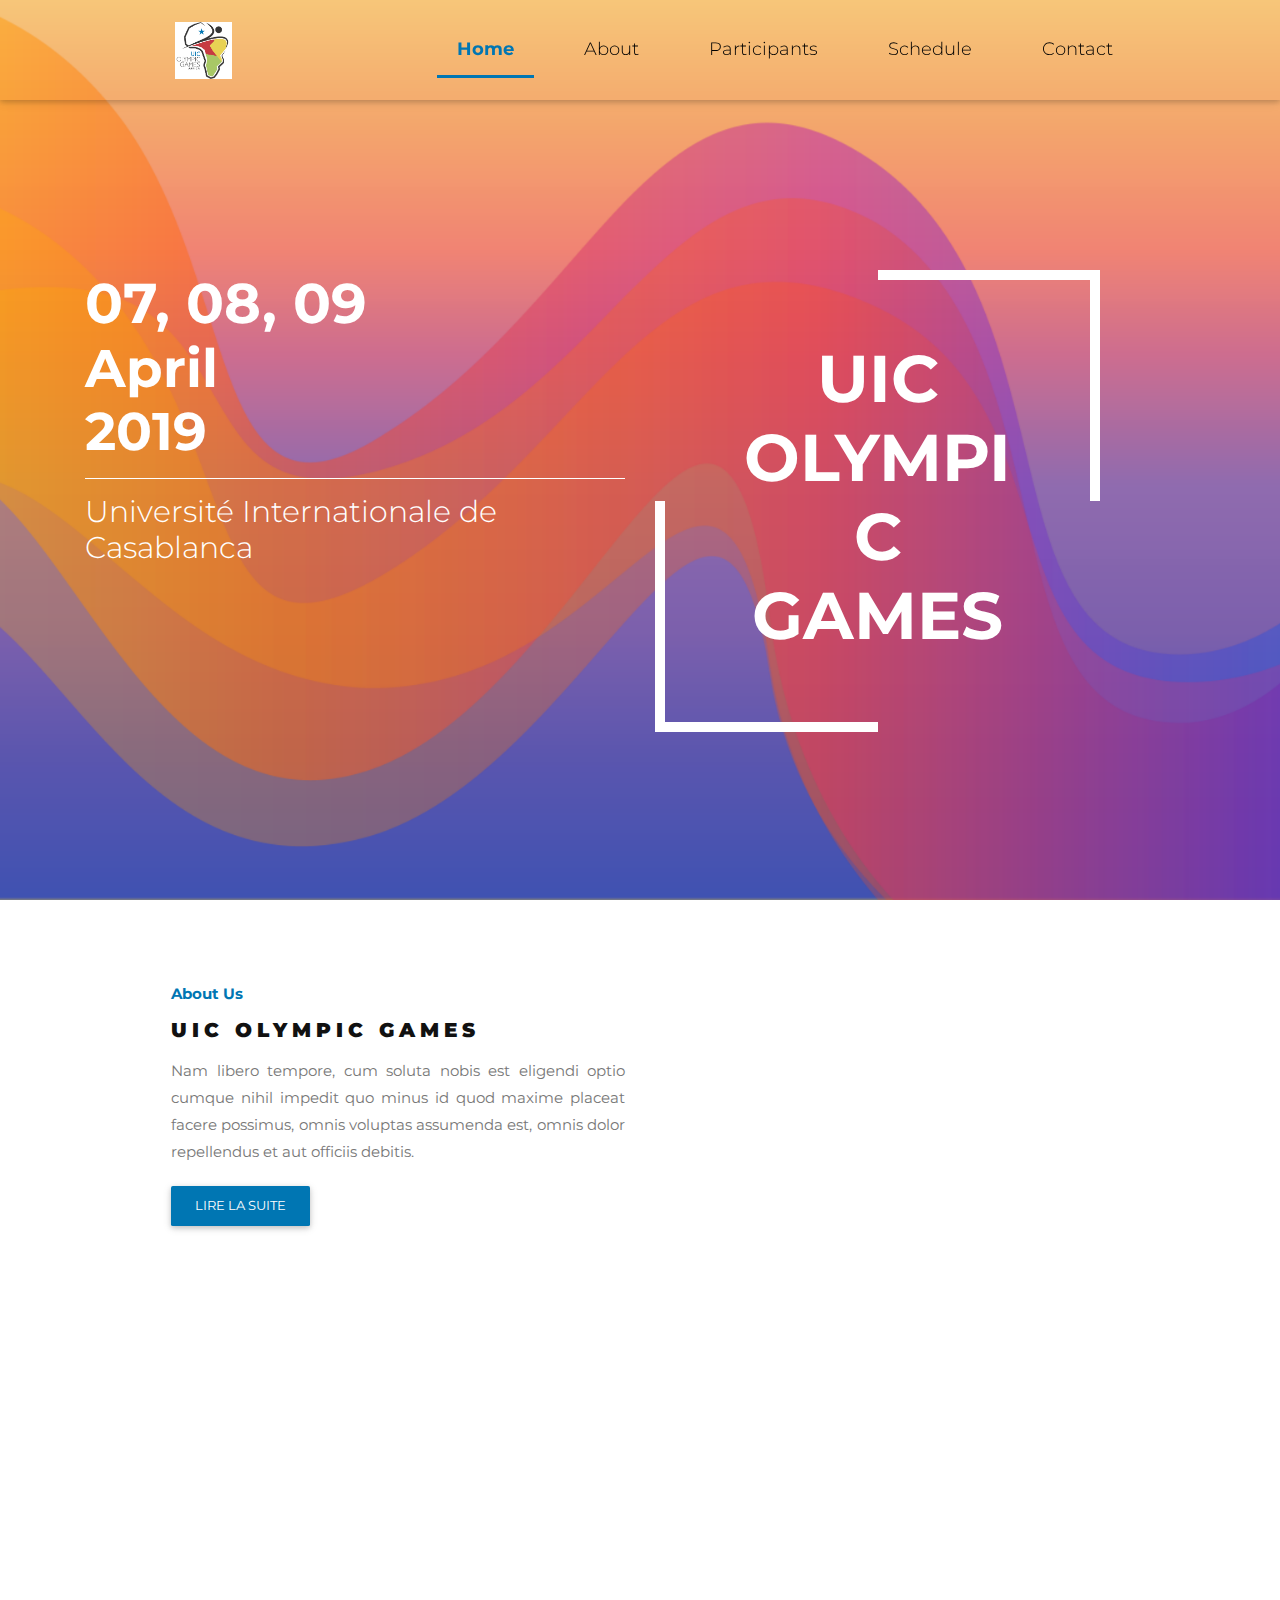
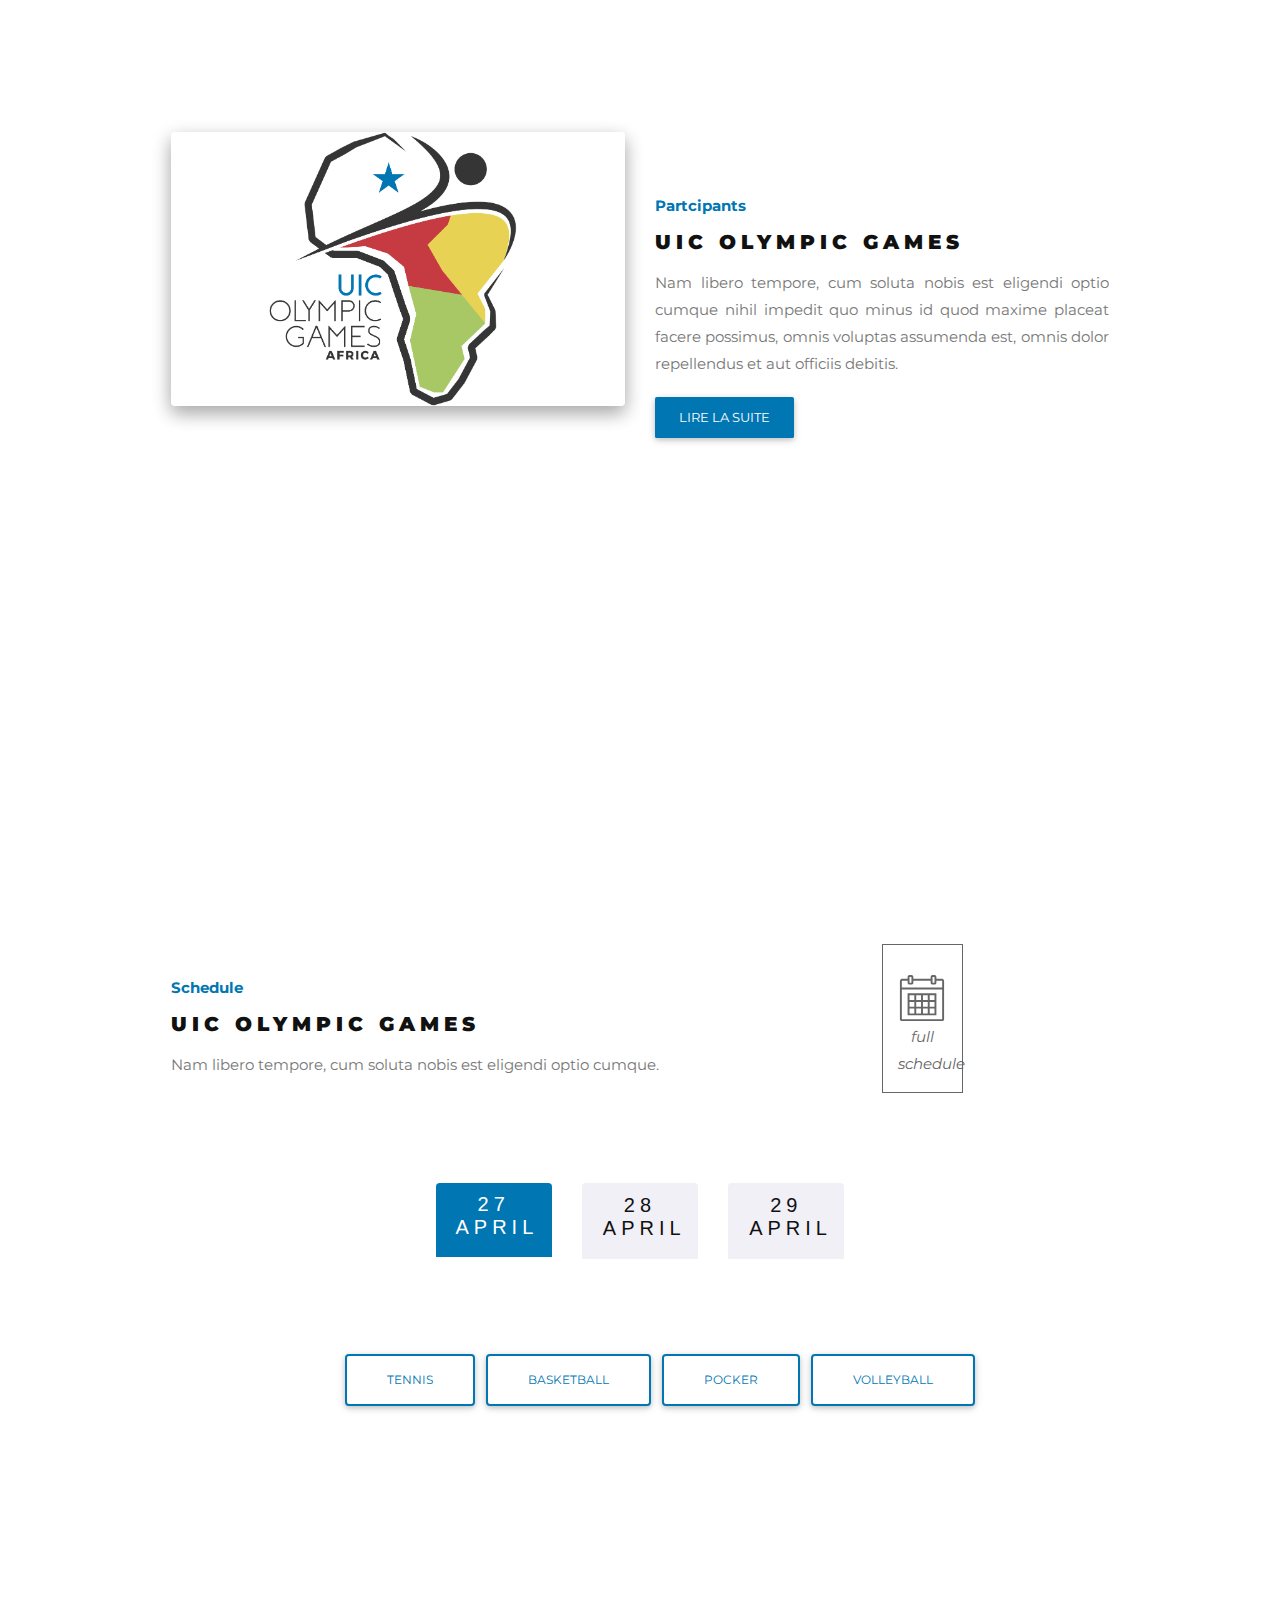
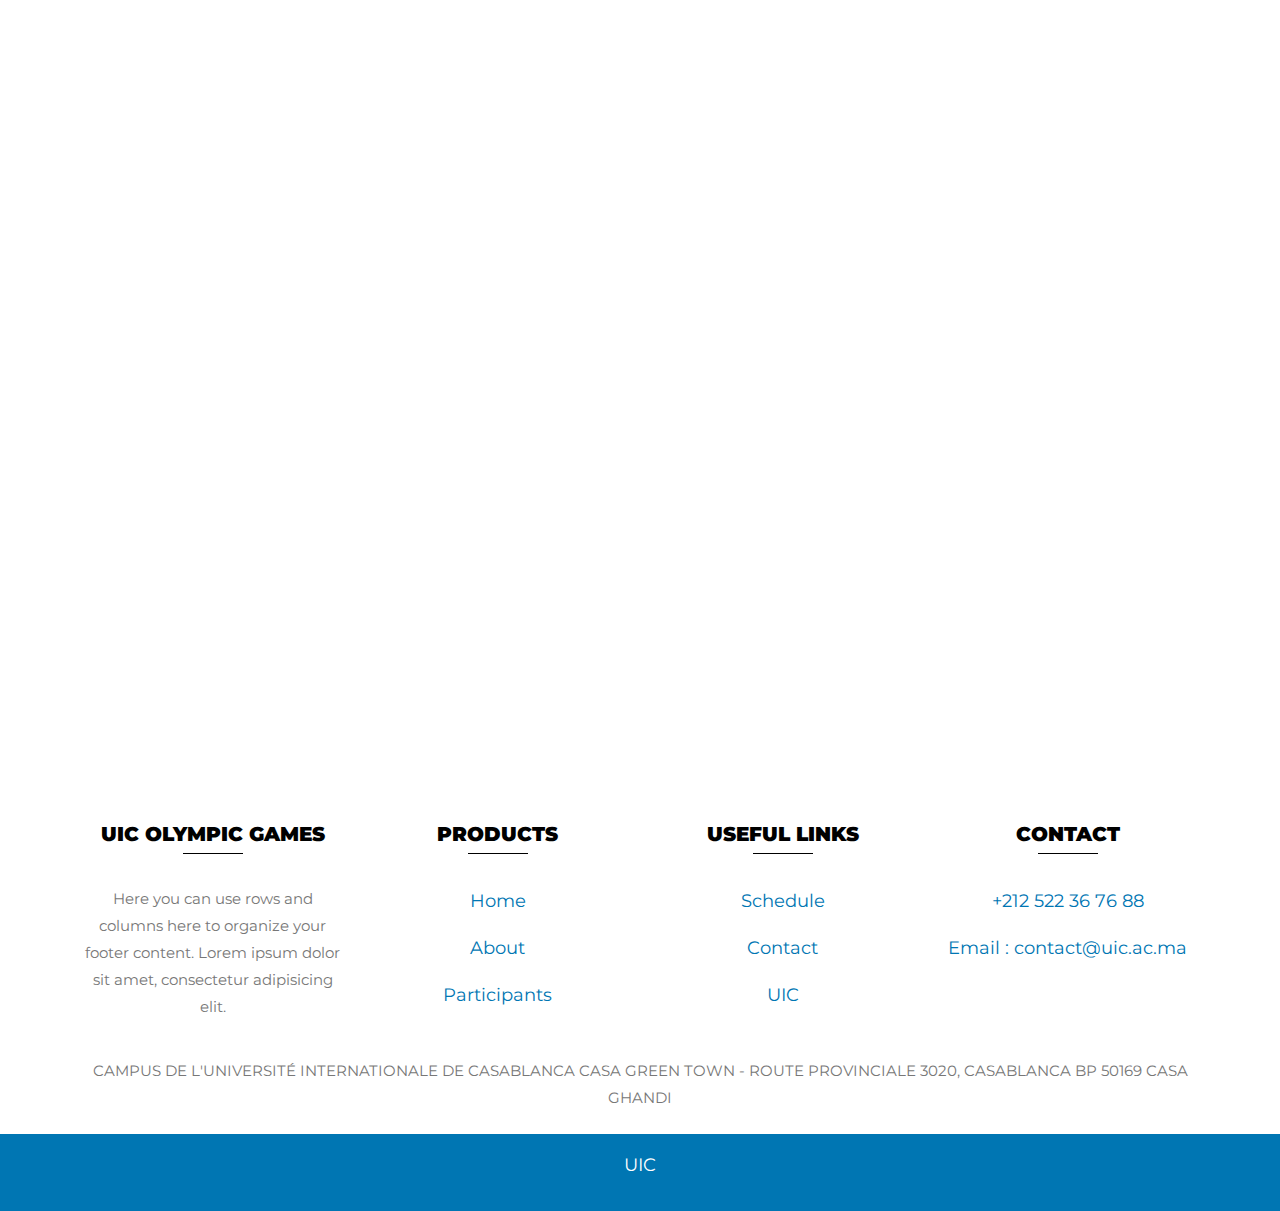
==== commit 3418acad: "fitst live" ====
--- a/index.html
+++ b/index.html
@@ -45,12 +45,12 @@
 }
 
 .bgimg-2 {
-  background-image: url("./images/athletes-ball-basketball-945471.jpg");
+  background-image: url("./images/back3.png");
   min-height: 400px;
 }
 
 .bgimg-3 {
-    background-image: url('https://images.pexels.com/photos/1171084/pexels-photo-1171084.jpeg?auto=compress&cs=tinysrgb&h=750&w=1260');
+  background-image: url("./images/back3.png");
     min-height: 400px;
 }
 
@@ -188,8 +188,12 @@
               </div>
               
               <div class="bgimg-2">
-                <div class="caption" style="    top: 30% !important;                ">
+                <div class="caption" style="    top: 10% !important;                ">
                     <div class="col-md-12 mb-4 white-text text-center">
+                        <svg xmlns="http://www.w3.org/2000/svg" x="0px" y="0px"
+width="150" height="150"
+viewBox="0 0 192 192"
+style=" fill:#000000;"><g fill="none" fill-rule="nonzero" stroke="none" stroke-width="1" stroke-linecap="butt" stroke-linejoin="miter" stroke-miterlimit="10" stroke-dasharray="" stroke-dashoffset="0" font-family="none" font-weight="none" font-size="none" text-anchor="none" style="mix-blend-mode: normal"><path d="M0,192v-192h192v192z" fill="none"></path><g fill="#ffffff"><g id="surface1"><path d="M38.4,46.08c-21.255,0 -38.4,17.145 -38.4,38.4c0,19.29 14.13,35.16 32.64,37.92c-1.245,3.78 -1.92,7.785 -1.92,12c0,21.255 17.145,38.4 38.4,38.4c10.5,0 19.95,-4.245 26.88,-11.04c6.93,6.795 16.38,11.04 26.88,11.04c21.255,0 38.4,-17.145 38.4,-38.4c0,-4.215 -0.675,-8.22 -1.92,-12c18.51,-2.76 32.64,-18.63 32.64,-37.92c0,-21.255 -17.145,-38.4 -38.4,-38.4c-11.52,0 -21.765,5.07 -28.8,13.08c-7.035,-8.01 -17.28,-13.08 -28.8,-13.08c-11.52,0 -21.765,5.07 -28.8,13.08c-7.035,-8.01 -17.28,-13.08 -28.8,-13.08zM38.4,53.76c9.93,0 18.645,4.605 24.24,11.76c-3.165,5.58 -5.04,12.06 -5.04,18.96c0,4.47 0.765,8.73 2.16,12.72c-10.155,2.535 -18.63,9.06 -23.76,17.88c-15.975,-1.215 -28.32,-14.28 -28.32,-30.6c0,-17.145 13.575,-30.72 30.72,-30.72zM96,53.76c9.93,0 18.645,4.605 24.24,11.76c-3.165,5.58 -5.04,12.06 -5.04,18.96c0,4.215 0.675,8.22 1.92,12c-8.205,1.23 -15.48,5.025 -21.12,10.56c-5.64,-5.535 -12.915,-9.33 -21.12,-10.56c1.245,-3.78 1.92,-7.785 1.92,-12c0,-6.9 -1.875,-13.38 -5.04,-18.96c5.595,-7.155 14.31,-11.76 24.24,-11.76zM153.6,53.76c17.145,0 30.72,13.575 30.72,30.72c0,16.32 -12.345,29.385 -28.32,30.6c-5.13,-8.82 -13.605,-15.345 -23.76,-17.88c1.395,-3.99 2.16,-8.25 2.16,-12.72c0,-6.9 -1.875,-13.38 -5.04,-18.96c5.595,-7.155 14.31,-11.76 24.24,-11.76zM67.2,73.68c1.23,3.36 1.92,6.975 1.92,10.8c0,3.825 -0.69,7.44 -1.92,10.8c-1.23,-3.36 -1.92,-6.975 -1.92,-10.8c0,-3.825 0.69,-7.44 1.92,-10.8zM124.8,73.68c1.23,3.36 1.92,6.975 1.92,10.8c0,3.825 -0.69,7.44 -1.92,10.8c-1.23,-3.36 -1.92,-6.975 -1.92,-10.8c0,-3.825 0.69,-7.44 1.92,-10.8zM72,103.8c7.5,0.69 14.28,3.975 19.2,9c-0.405,0.6 -0.825,1.17 -1.2,1.8c-7.26,-1.395 -13.59,-5.31 -18,-10.8zM119.76,103.8c0.075,-0.015 0.165,0 0.24,0c-4.41,5.49 -10.74,9.405 -18,10.8c-0.375,-0.63 -0.795,-1.2 -1.2,-1.8c4.875,-4.98 11.55,-8.265 18.96,-9zM61.68,104.52c-4.08,4.74 -9.525,8.31 -15.84,9.84c4.08,-4.74 9.525,-8.31 15.84,-9.84zM130.32,104.52c6.315,1.53 11.76,5.1 15.84,9.84c-6.315,-1.53 -11.76,-5.1 -15.84,-9.84zM67.2,109.8c5.055,5.76 11.76,9.96 19.44,11.88c-1.395,3.99 -2.16,8.25 -2.16,12.72c0,8.025 2.52,15.45 6.72,21.6c-5.55,5.67 -13.38,9.12 -22.08,9.12c-17.145,0 -30.72,-13.575 -30.72,-30.72c0,-4.155 0.825,-8.055 2.28,-11.64c10.605,-0.615 19.95,-5.49 26.52,-12.96zM124.8,109.8c6.57,7.47 15.915,12.345 26.52,12.96c1.455,3.585 2.28,7.485 2.28,11.64c0,17.145 -13.575,30.72 -30.72,30.72c-8.7,0 -16.53,-3.45 -22.08,-9.12c4.2,-6.15 6.72,-13.575 6.72,-21.6c0,-4.47 -0.765,-8.73 -2.16,-12.72c7.68,-1.92 14.385,-6.12 19.44,-11.88zM94.44,122.76c0.525,0.015 1.035,0.12 1.56,0.12c0.525,0 1.035,-0.105 1.56,-0.12c1.455,3.585 2.28,7.485 2.28,11.64c0,5.46 -1.41,10.59 -3.84,15c-2.43,-4.41 -3.84,-9.54 -3.84,-15c0,-4.155 0.825,-8.055 2.28,-11.64z"></path></g></g></g></svg>
                         <h1 class="h1-reponsive white-text text-uppercase font-weight-bold mb-0 pt-md-5 pt-5 wow fadeInDown" data-wow-delay="0.3s" style="font-size:56px;"><strong>UIC OLYMPIC GAMES</strong></h1> 
                     </div>
                 </div>
@@ -199,41 +203,46 @@
                     <div class="row">
         
                             <!-- Grid column -->
-                            <div class="col-lg-5">
-                      
-                                <div id="carouselExampleSlidesOnly" class="carousel slide" data-ride="carousel">
-                                    <div class="carousel-inner">
-                                      <div class="carousel-item active">
-                                        <img class="d-block w-100" src="https://mdbootstrap.com/img/Photos/Slides/img%20(35).jpg">
-                                      </div>
-                                      <div class="carousel-item">
-                                        <img class="d-block w-100" src="https://mdbootstrap.com/img/Photos/Slides/img%20(33).jpg">
-                                      </div>
-                                      <div class="carousel-item">
-                                        <img class="d-block w-100" src="https://mdbootstrap.com/img/Photos/Slides/img%20(31).jpg">
-                                      </div>
-                                    </div>
-                                  </div>
+                            <div class="col-lg-6">
+                      
+                              <!-- Featured image -->
+                              <div class="view overlay rounded z-depth-2 mb-lg-0 mb-4" style="
+            /* padding-top: 50px; */
+            /* border-bottom-width: 50px; */
+            padding-left: 90px;
+            padding-right: 90px;
+            padding-bottom: 0px;
+        ">
+                                <img class="img-fluid" src="./images/logo.png" alt="Sample image">
+                                <a>
+                                  <div class="mask rgba-white-slight waves-effect waves-light" style="
+            padding-left: 20px;
+            padding-right: 20px;
+            padding-top: 50px;
+            padding-bottom: 50px;
+        "></div>
+                                </a>
+                              </div>
                       
                             </div>
                             <!-- Grid column -->
                       
                             <!-- Grid column -->
-                            <div class="col-lg-7">
+                            <div class="col-lg-6" style="padding-top: 65px;">
                       
                               <!-- Category -->
                               <a href="ecoles.html" class="green-text">
-                                <h6 class="font-weight-bold mb-3" style="color: #0076b3!important;font-size: 16px;"> Partcipants </h6>
+                                <h6 class="font-weight-bold mb-3" style="color: #0076b3!important;font-size: 15px;"> Partcipants </h6>
                               </a>
                               <!-- Post title -->
-                              <h3 class="font-weight-bold mb-3" style="font-size:28px;"><strong>UIC OLYMPIC GAMES</strong></h3>
+                              <h3 class="font-weight-bold mb-3" style="font-size:20px;"><strong>UIC OLYMPIC GAMES</strong></h3>
                               <!-- Excerpt -->
-                              <p style="font-size:20px;">Nam libero tempore, cum soluta nobis est eligendi optio cumque nihil impedit quo minus id quod maxime
+                              <p style="font-size:15px;">Nam libero tempore, cum soluta nobis est eligendi optio cumque nihil impedit quo minus id quod maxime
                                 placeat facere possimus, omnis voluptas assumenda est, omnis dolor repellendus et aut officiis debitis.</p>
                               <!-- Post data -->
                               
                               <a class="btn  btn-md waves-effect waves-light" href="uic-olympic.html" style="
-            margin-left: 0 !important;font-size:14px;background-color: #0076b3!important;
+            margin-left: 0 !important;font-size:13px;background-color: #0076b3!important;
         ">Lire La Suite</a>
                       
                             </div>
@@ -243,66 +252,134 @@
               </div>
               
               <div class="bgimg-3">
-                <div class="caption" style="    top: 30% !important;                ">
-                        <div class="col-md-12 mb-4 white-text text-center">
-                          <h1 class="h1-reponsive white-text text-uppercase font-weight-bold mb-0 pt-md-5 pt-5 wow fadeInDown" data-wow-delay="0.3s"><strong style="
-                            font-size: 56px;
-                        ">UIC OLYMPIC GAMES</strong></h1>
-                                
-                              </div>                </div>
+                  <div class="caption" style="    top: 10% !important;                ">
+                      <div class="col-md-12 mb-4 white-text text-center">
+                          <svg xmlns="http://www.w3.org/2000/svg" x="0px" y="0px"
+  width="150" height="150"
+  viewBox="0 0 192 192"
+  style=" fill:#000000;"><g fill="none" fill-rule="nonzero" stroke="none" stroke-width="1" stroke-linecap="butt" stroke-linejoin="miter" stroke-miterlimit="10" stroke-dasharray="" stroke-dashoffset="0" font-family="none" font-weight="none" font-size="none" text-anchor="none" style="mix-blend-mode: normal"><path d="M0,192v-192h192v192z" fill="none"></path><g fill="#ffffff"><g id="surface1"><path d="M38.4,46.08c-21.255,0 -38.4,17.145 -38.4,38.4c0,19.29 14.13,35.16 32.64,37.92c-1.245,3.78 -1.92,7.785 -1.92,12c0,21.255 17.145,38.4 38.4,38.4c10.5,0 19.95,-4.245 26.88,-11.04c6.93,6.795 16.38,11.04 26.88,11.04c21.255,0 38.4,-17.145 38.4,-38.4c0,-4.215 -0.675,-8.22 -1.92,-12c18.51,-2.76 32.64,-18.63 32.64,-37.92c0,-21.255 -17.145,-38.4 -38.4,-38.4c-11.52,0 -21.765,5.07 -28.8,13.08c-7.035,-8.01 -17.28,-13.08 -28.8,-13.08c-11.52,0 -21.765,5.07 -28.8,13.08c-7.035,-8.01 -17.28,-13.08 -28.8,-13.08zM38.4,53.76c9.93,0 18.645,4.605 24.24,11.76c-3.165,5.58 -5.04,12.06 -5.04,18.96c0,4.47 0.765,8.73 2.16,12.72c-10.155,2.535 -18.63,9.06 -23.76,17.88c-15.975,-1.215 -28.32,-14.28 -28.32,-30.6c0,-17.145 13.575,-30.72 30.72,-30.72zM96,53.76c9.93,0 18.645,4.605 24.24,11.76c-3.165,5.58 -5.04,12.06 -5.04,18.96c0,4.215 0.675,8.22 1.92,12c-8.205,1.23 -15.48,5.025 -21.12,10.56c-5.64,-5.535 -12.915,-9.33 -21.12,-10.56c1.245,-3.78 1.92,-7.785 1.92,-12c0,-6.9 -1.875,-13.38 -5.04,-18.96c5.595,-7.155 14.31,-11.76 24.24,-11.76zM153.6,53.76c17.145,0 30.72,13.575 30.72,30.72c0,16.32 -12.345,29.385 -28.32,30.6c-5.13,-8.82 -13.605,-15.345 -23.76,-17.88c1.395,-3.99 2.16,-8.25 2.16,-12.72c0,-6.9 -1.875,-13.38 -5.04,-18.96c5.595,-7.155 14.31,-11.76 24.24,-11.76zM67.2,73.68c1.23,3.36 1.92,6.975 1.92,10.8c0,3.825 -0.69,7.44 -1.92,10.8c-1.23,-3.36 -1.92,-6.975 -1.92,-10.8c0,-3.825 0.69,-7.44 1.92,-10.8zM124.8,73.68c1.23,3.36 1.92,6.975 1.92,10.8c0,3.825 -0.69,7.44 -1.92,10.8c-1.23,-3.36 -1.92,-6.975 -1.92,-10.8c0,-3.825 0.69,-7.44 1.92,-10.8zM72,103.8c7.5,0.69 14.28,3.975 19.2,9c-0.405,0.6 -0.825,1.17 -1.2,1.8c-7.26,-1.395 -13.59,-5.31 -18,-10.8zM119.76,103.8c0.075,-0.015 0.165,0 0.24,0c-4.41,5.49 -10.74,9.405 -18,10.8c-0.375,-0.63 -0.795,-1.2 -1.2,-1.8c4.875,-4.98 11.55,-8.265 18.96,-9zM61.68,104.52c-4.08,4.74 -9.525,8.31 -15.84,9.84c4.08,-4.74 9.525,-8.31 15.84,-9.84zM130.32,104.52c6.315,1.53 11.76,5.1 15.84,9.84c-6.315,-1.53 -11.76,-5.1 -15.84,-9.84zM67.2,109.8c5.055,5.76 11.76,9.96 19.44,11.88c-1.395,3.99 -2.16,8.25 -2.16,12.72c0,8.025 2.52,15.45 6.72,21.6c-5.55,5.67 -13.38,9.12 -22.08,9.12c-17.145,0 -30.72,-13.575 -30.72,-30.72c0,-4.155 0.825,-8.055 2.28,-11.64c10.605,-0.615 19.95,-5.49 26.52,-12.96zM124.8,109.8c6.57,7.47 15.915,12.345 26.52,12.96c1.455,3.585 2.28,7.485 2.28,11.64c0,17.145 -13.575,30.72 -30.72,30.72c-8.7,0 -16.53,-3.45 -22.08,-9.12c4.2,-6.15 6.72,-13.575 6.72,-21.6c0,-4.47 -0.765,-8.73 -2.16,-12.72c7.68,-1.92 14.385,-6.12 19.44,-11.88zM94.44,122.76c0.525,0.015 1.035,0.12 1.56,0.12c0.525,0 1.035,-0.105 1.56,-0.12c1.455,3.585 2.28,7.485 2.28,11.64c0,5.46 -1.41,10.59 -3.84,15c-2.43,-4.41 -3.84,-9.54 -3.84,-15c0,-4.155 0.825,-8.055 2.28,-11.64z"></path></g></g></g></svg>
+                          <h1 class="h1-reponsive white-text text-uppercase font-weight-bold mb-0 pt-md-5 pt-5 wow fadeInDown" data-wow-delay="0.3s" style="font-size:56px;"><strong>UIC OLYMPIC GAMES</strong></h1> 
+                      </div>
+                  </div>
               </div>
               
               <div style="color: #777;background-color:white;text-align:center;padding:50px 80px;text-align: justify;margin-left: 91px;margin-right: 91px;">
-                    <div class="container">
-                            <div class="row">
-                              <div class="col-sm">
-                                    <div class="card collection-card z-depth-1-half">
-                                    <!-- Card image -->
-                                    <div class="view zoom">
-                                      <img src="https://images.pexels.com/photos/274506/pexels-photo-274506.jpeg?auto=compress&amp;cs=tinysrgb&amp;h=750&amp;w=1260" class="img-fluid" alt="">
-                                      <div class="stripe light">
-                                        <a href="program.html">
-                                          <p style="font-size:20px;font-family: 'Montserrat', sans-serif;">DAY 1
-                                          </p>
-                                        </a>
-                                      </div>
-                                    </div>
-                                    <!-- Card image -->
-                                  </div>
-                              </div>
-                              <div class="col-sm">
-                                    <div class="card collection-card z-depth-1-half">
-                                            <!-- Card image -->
-                                            <div class="view zoom">
-                                              <img src="https://images.pexels.com/photos/1425673/pexels-photo-1425673.jpeg?auto=compress&amp;cs=tinysrgb&amp;dpr=2&amp;h=750&amp;w=1260" class="img-fluid" alt="">
-                                              <div class="stripe light">
-                                                <a href="program.html">
-                                                  <p style="font-size:20px;font-family: 'Montserrat', sans-serif;">DAY 2
-                                                  </p>
-                                                </a>
-                                              </div>
-                                            </div>
-                                            <!-- Card image -->
-                                          </div>
-                              </div>
-                              <div class="col-sm">
-                                    <div class="card collection-card z-depth-1-half">
-                                            <!-- Card image -->
-                                            <div class="view zoom">
-                                              <img src="https://images.pexels.com/photos/1432039/pexels-photo-1432039.jpeg?auto=compress&amp;cs=tinysrgb&amp;dpr=2&amp;h=750&amp;w=1260" class="img-fluid" alt="">
-                                              <div class="stripe light">
-                                                <a href="program.html">
-                                                  <p style="font-size:20px;font-family: 'Montserrat', sans-serif;">DAY 3
-                                                  </p>
-                                                </a>
-                                              </div>
-                                            </div>
-                                            <!-- Card image -->
-                                          </div>
-                              </div>
-                            </div>
+                  <div class="row">
+      
+
+                    <!-- Grid column -->
+                    <div class="col-lg-9" style="padding-top: 35px;">
+                    
+                        <!-- Category -->
+                        <a href="uic-olympic.html">
+                          <h6 class="font-weight-bold mb-3" style="color: #0076b3!important;font-size: 15px;">Schedule</h6>
+                        </a>
+                        <!-- Post title -->
+                        <h3 class="font-weight-bold mb-3" style="font-size:20px;"><strong>UIC OLYMPIC GAMES</strong></h3>
+                        <!-- Excerpt -->
+                        <p style="font-size:15px;">Nam libero tempore, cum soluta nobis est eligendi optio cumque. </p>
+                        <!-- Post data -->
+                      </div>
+                      <!-- Grid column -->
+                          <!-- Grid column -->
+                          <div class="col-lg-1 text-center" style="
+    padding-top: 30px;
+    border: 1px solid #666666;
+">
+                            <a class="programbtn" href="programme.html" style="
+    /* padding: 20px; */
+    /* border: 1px solid #666666; */
+"><svg xmlns="http://www.w3.org/2000/svg" x="0px" y="0px" width="48" height="48" viewBox="0 0 192 192" style=" fill:#000000;"><g fill="none" fill-rule="nonzero" stroke="none" stroke-width="1" stroke-linecap="butt" stroke-linejoin="miter" stroke-miterlimit="10" stroke-dasharray="" stroke-dashoffset="0" font-family="none" font-weight="none" font-size="none" text-anchor="none" style="mix-blend-mode: normal"><path d="M0,192v-192h192v192z" fill="none"></path><g fill="#666666"><g id="surface1"><path d="M46.08,0c-4.2,0 -7.68,3.48 -7.68,7.68v7.68h-23.04c-2.01,0 -4.05,0.735 -5.49,2.19c-1.455,1.44 -2.19,3.48 -2.19,5.49v153.6c0,2.01 0.735,4.05 2.19,5.505c1.44,1.44 3.48,2.175 5.49,2.175h161.28c2.01,0 4.05,-0.735 5.505,-2.175c1.44,-1.455 2.175,-3.495 2.175,-5.505v-153.6c0,-2.01 -0.735,-4.05 -2.175,-5.49c-1.455,-1.455 -3.495,-2.19 -5.505,-2.19h-23.04v-7.68c0,-4.2 -3.48,-7.68 -7.68,-7.68h-7.68c-4.2,0 -7.68,3.48 -7.68,7.68v7.68h-69.12v-7.68c0,-4.2 -3.48,-7.68 -7.68,-7.68zM46.08,7.68h7.68v23.04h-7.68zM138.24,7.68h7.68v23.04h-7.68zM15.36,23.04h23.04v7.68c0,4.2 3.48,7.68 7.68,7.68h7.68c4.2,0 7.68,-3.48 7.68,-7.68v-7.68h69.12v7.68c0,4.2 3.48,7.68 7.68,7.68h7.68c4.2,0 7.68,-3.48 7.68,-7.68v-7.68h23.04v26.88h-161.28zM15.36,57.6h161.28v119.04h-161.28zM38.4,72.96v88.32h115.2v-88.32zM46.08,80.64h19.2v19.2h-19.2zM72.96,80.64h19.2v19.2h-19.2zM99.84,80.64h19.2v19.2h-19.2zM126.72,80.64h19.2v19.2h-19.2zM46.08,107.52h19.2v19.2h-19.2zM72.96,107.52h19.2v19.2h-19.2zM99.84,107.52h19.2v19.2h-19.2zM126.72,107.52h19.2v19.2h-19.2zM46.08,134.4h19.2v19.2h-19.2zM72.96,134.4h19.2v19.2h-19.2zM99.84,134.4h19.2v19.2h-19.2zM126.72,134.4h19.2v19.2h-19.2z"></path></g></g></g></svg>
+                              <br><span style="color:#666666;"><em>full schedule</em></span></a>
+                          </div>
+                    
+                          
+                          <!-- Grid column -->
+                    
+                          
+                    
+                  </div>
+                  <div style="height:2cm;"></div>
+                  <div class="container">
+                    <div class="row">
+                      <div class="col-md-3"></div>
+                      <div class="col-md-6">
+                        <ul class="nav nav-tabs nav-justified md-tabs" id="myTab" role="tablist" style="border:none;">
+                          <li class="nav-item">
+                            <a class="nav-link active" id="home-tab" data-toggle="tab" href="#home" role="tab" aria-controls="home"
+                              aria-selected="true">
+                              <h3>27 April</h3>
+                            </a>
+                          </li>
+                          <li class="nav-item">
+                            <a class="nav-link" id="profile-tab" data-toggle="tab" href="#profile" role="tab" aria-controls="profile"
+                              aria-selected="false">
+                              <h3>28 April</h3>
+                            </a>
+                          </li>
+                          <li class="nav-item">
+                            <a class="nav-link" id="contact-tab" data-toggle="tab" href="#contact" role="tab" aria-controls="contact"
+                              aria-selected="false">
+                              <h3>29 April</h3>
+                            </a>
+                          </li>
+                        </ul>
+                      </div>
+                      <div class="col-md-3"></div>
                     </div>
-              </div>
+                  </div>
+                  <div style="height:2cm;"></div>
+                  <div class="tab-content" id="myTabContent">
+                    <div class="tab-pane fade show active" id="home" role="tabpanel" aria-labelledby="home-tab">
+                      <ul class="featuresbuttons justify-content-center">
+                        <li class="featurebtn">
+                          <button type="button" onclick="javascript:location.href='about.html'" class="btn btn-outline colored-feature-btn waves-effect">Tennis</button>
+                        </li>
+                        <li class="featurebtn">
+                          <button type="button" class="btn btn-outline colored-feature-btn waves-effect">Basketball</button>
+                        </li>
+                        <li class="featurebtn">
+                          <button type="button" class="btn btn-outline colored-feature-btn waves-effect">Pocker</button>
+                        </li>
+                        <li class="featurebtn">
+                          <button type="button" class="btn btn-outline colored-feature-btn waves-effect">Volleyball</button>
+                        </li>
+                      </ul>
+                    </div>
+                    <div class="tab-pane fade" id="profile" role="tabpanel" aria-labelledby="profile-tab">
+                      <ul class="featuresbuttons justify-content-center">
+                        <li class="featurebtn">
+                          <button type="button" onclick="javascript:location.href='about.html'" class="btn btn-outline colored-feature-btn waves-effect">Ping-pong</button>
+                        </li>
+                        <li class="featurebtn">
+                          <button type="button" class="btn btn-outline colored-feature-btn waves-effect">Billard</button>
+                        </li>
+                        <li class="featurebtn">
+                          <button type="button" class="btn btn-outline colored-feature-btn waves-effect">Fléchettes</button>
+                        </li>
+                        <li class="featurebtn">
+                          <button type="button" class="btn btn-outline colored-feature-btn waves-effect">Echecs</button>
+                        </li>
+                      </ul>
+                    </div>
+                    <div class="tab-pane fade" id="contact" role="tabpanel" aria-labelledby="contact-tab">
+                        <ul class="featuresbuttons justify-content-center">
+                            <li class="featurebtn">
+                              <button type="button" onclick="javascript:location.href='about.html'" class="btn btn-outline colored-feature-btn waves-effect">Culture générale</button>
+                            </li>
+                            <li class="featurebtn">
+                              <button type="button" class="btn btn-outline colored-feature-btn waves-effect">Street Basketball</button>
+                            </li>
+                            <li class="featurebtn">
+                              <button type="button" class="btn btn-outline colored-feature-btn waves-effect">100m</button>
+                            </li>
+                            <li class="featurebtn">
+                              <button type="button" class="btn btn-outline colored-feature-btn waves-effect">800m</button>
+                            </li>
+                          </ul>
+                    </div>
+                  </div>
+            </div>
               
               <div class="bgimg-1">
                 <div class="caption" style="    top: 30% !important;                ">
--- a/css/homecss.css
+++ b/css/homecss.css
@@ -38,4 +38,33 @@
     height  : 50%;
     width   : 50%;  /* or 100px */
     border-top:10px solid white;
-  }+  }
+
+  .nav-tabs .nav-item.show .nav-link, .nav-tabs .nav-link{
+      background:#F1F0F6;
+  }
+  .nav-tabs .nav-item.show .nav-link, .nav-tabs .nav-link.active{
+      border:none !important;
+      background: #0076B3;
+      color: white !important; 
+      font-size: 28px;
+      font-weight: 700;
+  } 
+   .nav-tabs .nav-item.show .nav-link, .nav-tabs .nav-link.active  > h3{
+color: white;
+}
+.nav-item{
+    padding:15px !important;
+}
+.featuresbuttons{
+    display: flex;
+    list-style: none;
+    flex-direction: row;
+}
+.colored-feature-btn{
+    color:#0076B3;
+    border: 2px solid #0076B3;
+    background: #fff;
+    border-radius: 4px;
+    padding: 15px 40px;
+}
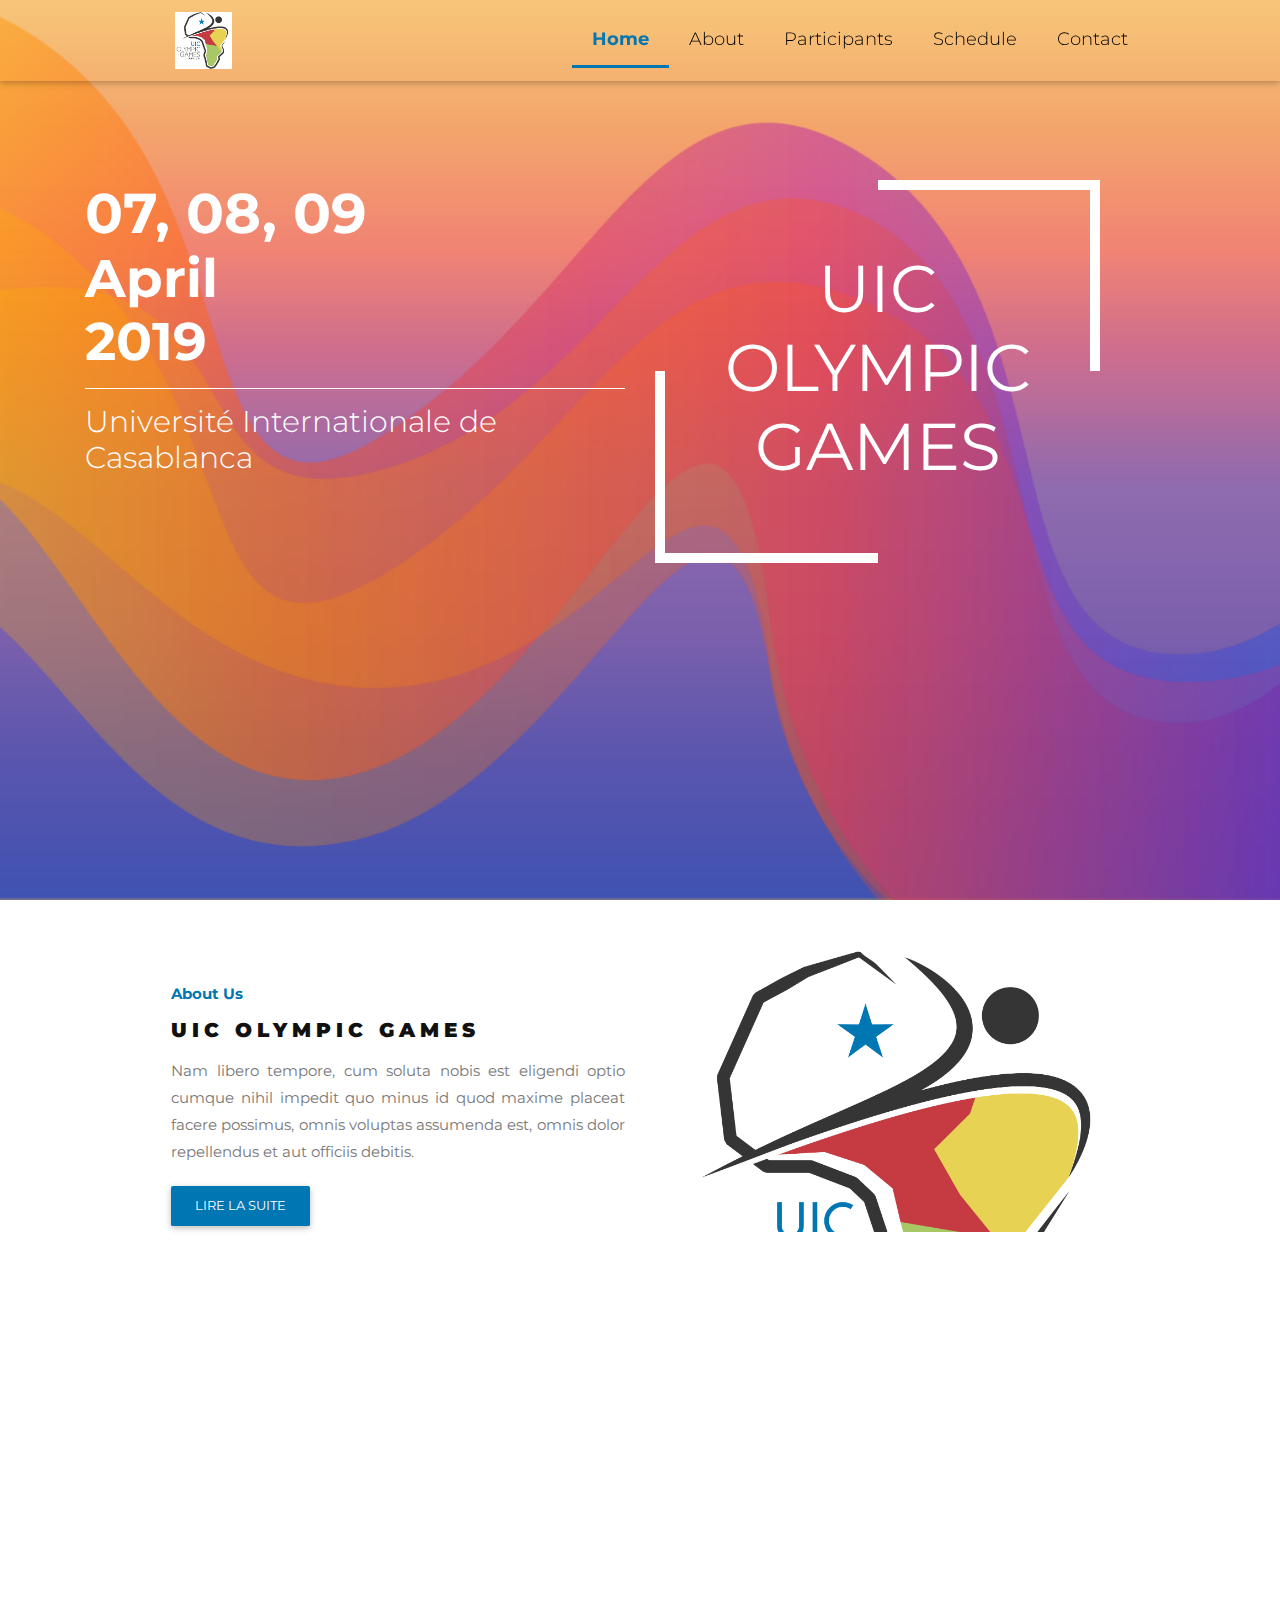
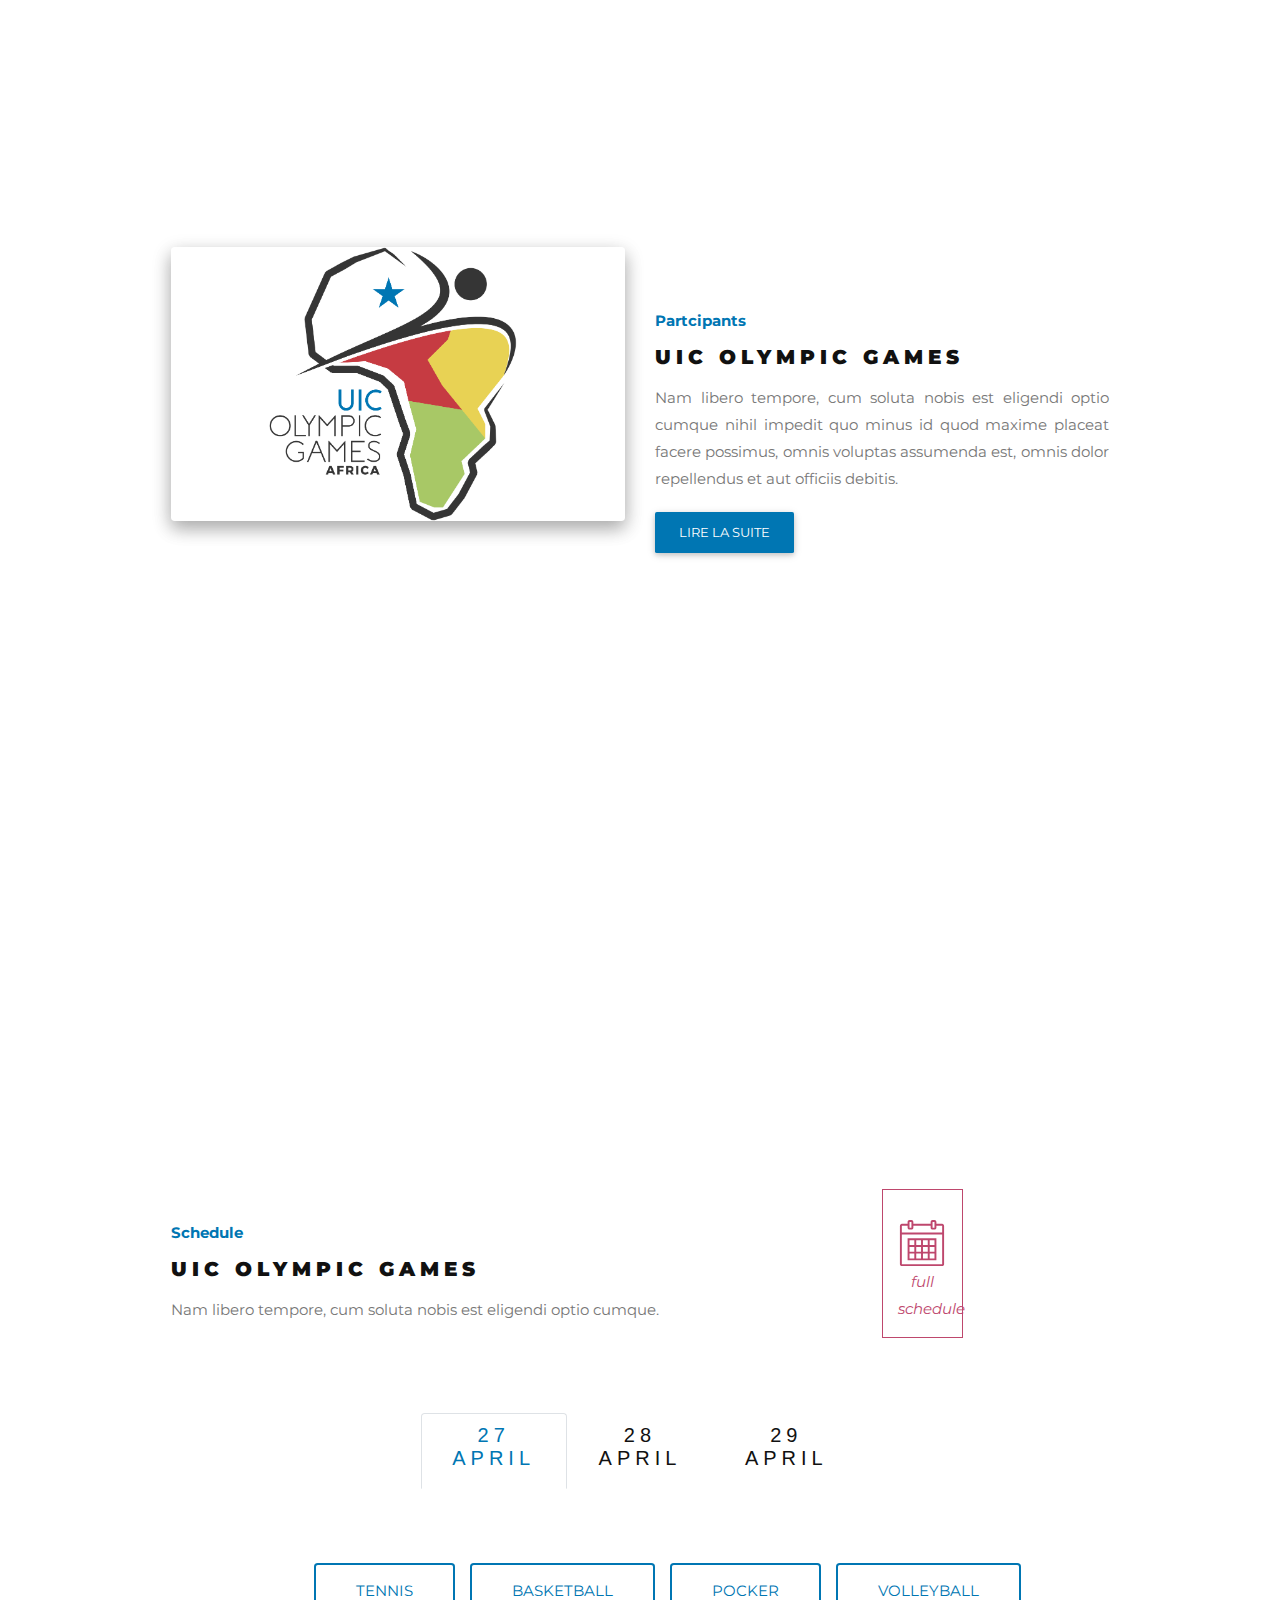
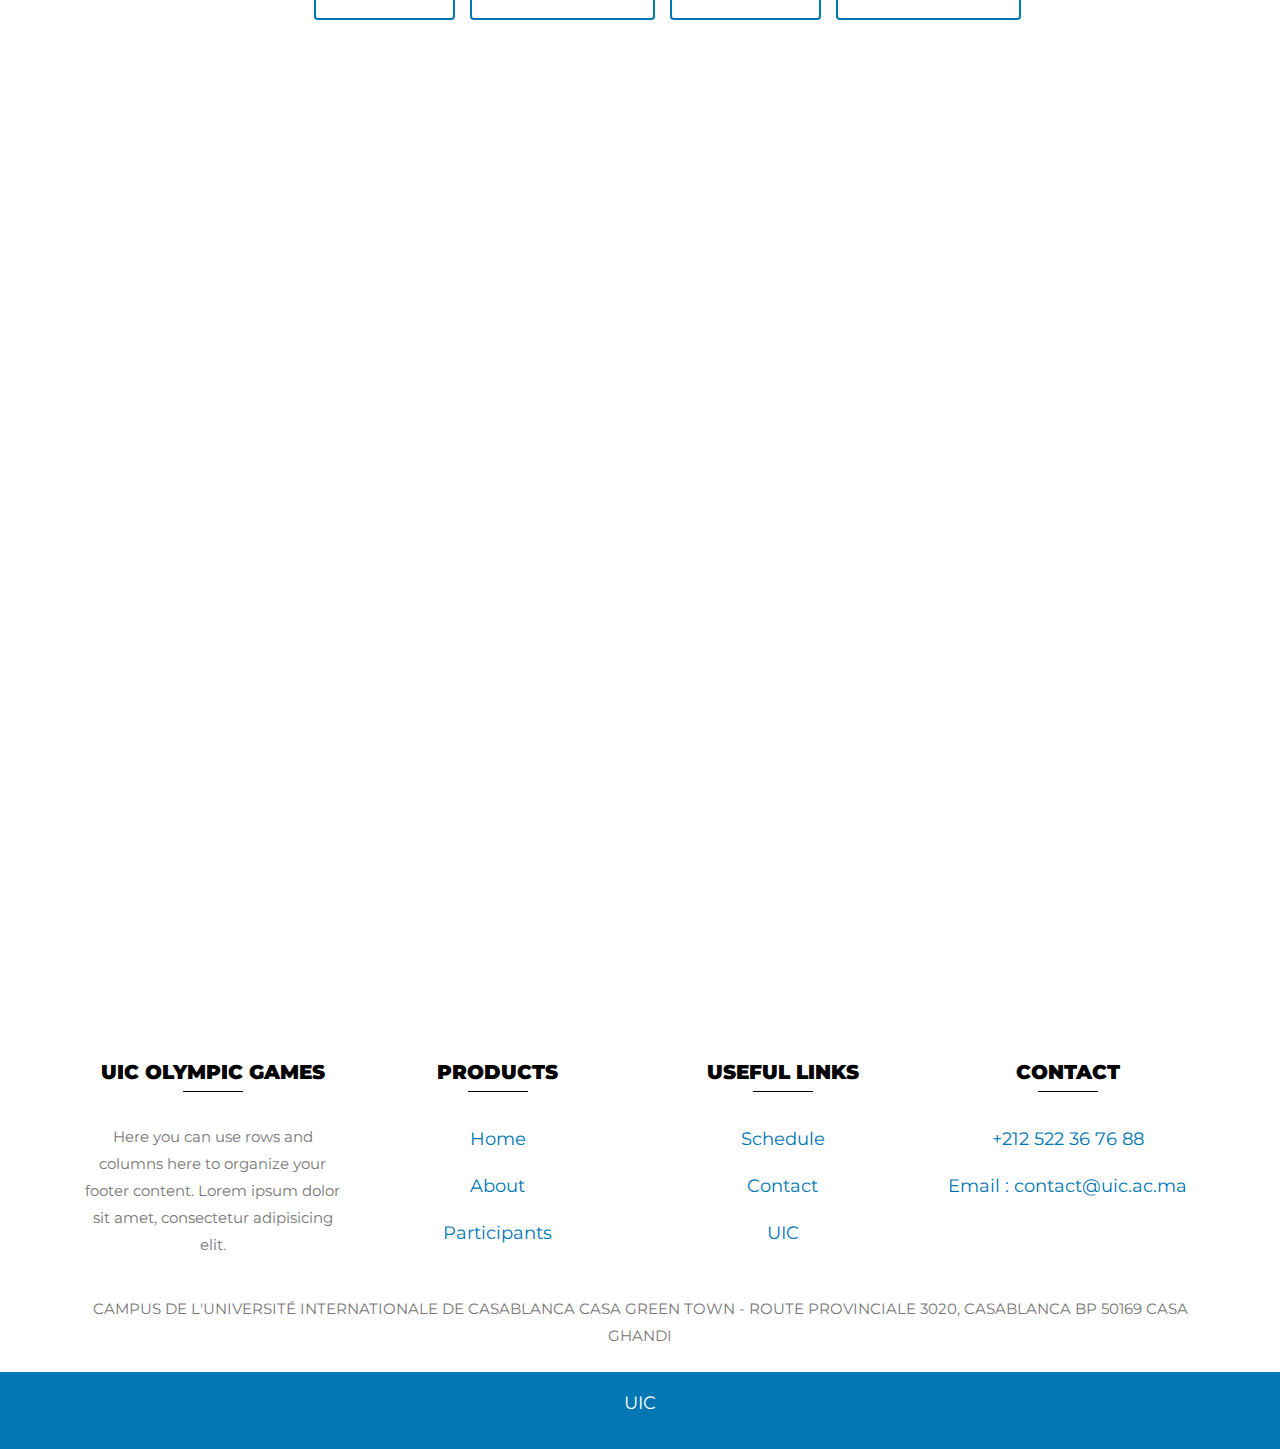
==== commit caccf214: "version1" ====
--- a/index.html
+++ b/index.html
@@ -1,4 +1,5 @@
 <!DOCTYPE html>
+
 <html lang="en">
 
 <head>
@@ -18,78 +19,12 @@
   <link rel="stylesheet" href="./css/mainabout.css">
   <link rel="stylesheet" href="./css/homecss.css">
   <link href="https://fonts.googleapis.com/icon?family=Material+Icons" rel="stylesheet">
-  <style>
-      @media only screen and (max-device-width: 1366px) {
-  .parallax {
-    background-attachment: scroll;
-  }
-}
-body, html {
-  height: 100%;
-  margin: 0;
-  font: 400 15px/1.8 "Lato", sans-serif;
-  color: #777;
-}
-
-.bgimg-1, .bgimg-2, .bgimg-3 {
-  position: relative;
-  background-attachment: fixed;
-  background-position: center;
-  background-repeat: no-repeat;
-  background-size: cover;
-
-}
-.bgimg-1 {
-  background-image: url("./images/back22.png");
-  min-height: 100%;
-}
-
-.bgimg-2 {
-  background-image: url("./images/back3.png");
-  min-height: 400px;
-}
-
-.bgimg-3 {
-  background-image: url("./images/back3.png");
-    min-height: 400px;
-}
-
-.caption {
-  position: absolute;
-  left: 0;
-  top: 50%;
-  width: 100%;
-  text-align: center;
-  color: #000;
-}
-
-.caption span.border {
-  background-color: #111;
-  color: #fff;
-  padding: 18px;
-  font-size: 25px;
-  letter-spacing: 10px;
-}
-
-h3 {
-  letter-spacing: 5px;
-  text-transform: uppercase;
-  font: 20px "Lato", sans-serif;
-  color: #111;
-}
-
-/* Turn off parallax scrolling for tablets and phones */
-@media only screen and (max-device-width: 1024px) {
-  .bgimg-1, .bgimg-2, .bgimg-3 {
-    background-attachment: scroll;
-  }
-}
-</style>
-
+  <link href="./css/style-final.css" rel="stylesheet">
 </head>
 
 <body>
 
+  <!--Navbar-->
   <nav class=" navbar fixed-top navbar-expand-lg navbar-light transparent" style="background-color: transparent;">
     <a class="navbar-brand" href="index.html"><img src="./images/logo.png" style="height:57px;margin-left:160px;" alt=""></a>
     <button class="navbar-toggler" type="button" data-toggle="collapse" data-target="#navbarSupportedContent-4" aria-controls="navbarSupportedContent-4" aria-expanded="false" aria-label="Toggle navigation">
@@ -97,561 +32,352 @@
     </button>
     <div class="collapse navbar-collapse" id="navbarSupportedContent-4">
       <ul class="navbar-nav ml-auto" style="margin-right:117px !important;">
-        <li class="nav-item active1" style="
-    background-color: none !important;
-    /* border-bottom: 3px solid #0076b3; */
-">
+        <li class="nav-item active1" style="background-color: none !important;">
           <a class="nav-link waves-effect waves-light" href="index.html" style="color: #0076b3 !important;font-weight: 700;border-bottom: 3px solid #0076b3;">Home</a>
         </li>
         <li class="nav-item ">
             <a class="nav-link waves-effect waves-light" href="about.html">About</a>
-          </li>
-          <li class="nav-item">
-              <a class="nav-link waves-effect waves-light" href="ecoles.html">Participants</a>
-            </li>
-            <li class="nav-item">
-                <a class="nav-link waves-effect waves-light" href="programme.html">Schedule</a>
-              </li>
+        </li>
+        <li class="nav-item">
+            <a class="nav-link waves-effect waves-light" href="ecoles.html">Participants</a>
+        </li>
+        <li class="nav-item">
+            <a class="nav-link waves-effect waves-light" href="programme.html">Schedule</a>
+        </li>
         <li class="nav-item">
           <a class="nav-link waves-effect waves-light" href="contact.html">Contact</a>
         </li>
       </ul>
     </div>
   </nav>
-        <div class="bgimg-1">
-                <div class="caption" style="top:20% !important;">
-                    <div class="container">
-                        <!--Grid row-->
-                        <div class="row pt-lg-5 mt-lg-5">
-                          <!--Grid column-->
-                          <div class="col-md-6 mb-5 mt-md-0 mt-5 white-text  text-md-left wow fadeInLeft"
-                            data-wow-delay="0.3s">
-                            <h1 class="display-4 font-weight-bold"><span style="font-size:56px;">07, 08, 09 </span><br>April<br>2019</h1>
-                            <hr class="hr-light">
-                            <h2 class="mb-3">Université Internationale de Casablanca</h2>
-                          </div>
-                          <!--Grid column-->
-                          <!--Grid column-->
-                          <div class="col-md-6 col-xl-5 mb-4">
-                            <!--Form-->
-                            <div class="card wow fadeInRight cardfirstback" style="    box-shadow: none !important;
-                            -webkit-box-shadow: none !important;" data-wow-delay="0.3s">
-                              <div class="card-body z-depth-2" style="    box-shadow: none !important;
-                              -webkit-box-shadow: none !important;">
-                                <h1 style="font-size:66px;font-weight:700;color:white;">UIC<br>OLYMPIC<br>GAMES</h1>
-                              </div>
-                            </div>
-                            <!--/.Form-->
-                          </div>
-                          <!--Grid column-->
-                        </div>
-                        <!--Grid row-->
-                      </div>
-                </div>
+  <!--/Navbar-->
+
+  <!--bgimg-1-->
+  <div class="bgimg-1">
+      <div class="caption">
+        <div class="container">
+          <!--Grid row-->
+          <div class="row pt-lg-5 mt-lg-5">
+          <!--Grid column-->
+          <div class="col-md-6 mb-5 mt-md-0 mt-5 white-text  text-md-left wow fadeInLeft" data-wow-delay="0.3s">
+            <h1 class="display-4 font-weight-bold"><span style="font-size:56px;">07, 08, 09 </span><br>April<br>2019</h1>
+            <hr class="hr-light">
+            <h2 class="mb-3">Université Internationale de Casablanca</h2>
+          </div>
+          <!--/Grid column-->
+          <!--Grid column-->
+          <div class="col-md-6 col-xl-5 mb-4">
+            <!--Form-->
+            <div class="card wow fadeInRight cardfirstback" style="box-shadow: none !important; -webkit-box-shadow: none !important;" data-wow-delay="0.3s">
+              <div class="card-body z-depth-2" style="box-shadow: none !important;-webkit-box-shadow: none !important;">
+                <h1 class="triangle" >UIC<br>OLYMPIC<br>GAMES</h1>
               </div>
-              
-              <div style="color: #777;background-color:white;text-align:center;padding:50px 80px;text-align: justify;margin-left: 91px;margin-right: 91px;">
-                    <div class="row">
-        
-
-                      <!-- Grid column -->
-                      <div class="col-lg-6" style="padding-top: 35px;">
-                      
-                          <!-- Category -->
-                          <a href="uic-olympic.html">
-                            <h6 class="font-weight-bold mb-3" style="color: #0076b3!important;font-size: 15px;">About Us</h6>
-                          </a>
-                          <!-- Post title -->
-                          <h3 class="font-weight-bold mb-3" style="font-size:20px;"><strong>UIC OLYMPIC GAMES</strong></h3>
-                          <!-- Excerpt -->
-                          <p style="font-size:15px;">Nam libero tempore, cum soluta nobis est eligendi optio cumque nihil impedit quo minus id quod maxime
-                            placeat facere possimus, omnis voluptas assumenda est, omnis dolor repellendus et aut officiis debitis.</p>
-                          <!-- Post data -->
-                          
-                          <a class="btn  btn-md waves-effect waves-light" href="uic-olympic.html" style="
-        margin-left: 0 !important;font-size:13px;background-color: #0076b3!important;
-    ">Lire La Suite</a>
-                  
-                        </div>
-                        <!-- Grid column -->
-                            <!-- Grid column -->
-                            <div class="col-lg-6 text-center" id="countdown">
-                                
-                            </div>
-                      
-                            
-                            <!-- Grid column -->
-                      
-                            
-                      
-                          </div>
-              </div>
-              
-              <div class="bgimg-2">
-                <div class="caption" style="    top: 10% !important;                ">
-                    <div class="col-md-12 mb-4 white-text text-center">
-                        <svg xmlns="http://www.w3.org/2000/svg" x="0px" y="0px"
-width="150" height="150"
-viewBox="0 0 192 192"
-style=" fill:#000000;"><g fill="none" fill-rule="nonzero" stroke="none" stroke-width="1" stroke-linecap="butt" stroke-linejoin="miter" stroke-miterlimit="10" stroke-dasharray="" stroke-dashoffset="0" font-family="none" font-weight="none" font-size="none" text-anchor="none" style="mix-blend-mode: normal"><path d="M0,192v-192h192v192z" fill="none"></path><g fill="#ffffff"><g id="surface1"><path d="M38.4,46.08c-21.255,0 -38.4,17.145 -38.4,38.4c0,19.29 14.13,35.16 32.64,37.92c-1.245,3.78 -1.92,7.785 -1.92,12c0,21.255 17.145,38.4 38.4,38.4c10.5,0 19.95,-4.245 26.88,-11.04c6.93,6.795 16.38,11.04 26.88,11.04c21.255,0 38.4,-17.145 38.4,-38.4c0,-4.215 -0.675,-8.22 -1.92,-12c18.51,-2.76 32.64,-18.63 32.64,-37.92c0,-21.255 -17.145,-38.4 -38.4,-38.4c-11.52,0 -21.765,5.07 -28.8,13.08c-7.035,-8.01 -17.28,-13.08 -28.8,-13.08c-11.52,0 -21.765,5.07 -28.8,13.08c-7.035,-8.01 -17.28,-13.08 -28.8,-13.08zM38.4,53.76c9.93,0 18.645,4.605 24.24,11.76c-3.165,5.58 -5.04,12.06 -5.04,18.96c0,4.47 0.765,8.73 2.16,12.72c-10.155,2.535 -18.63,9.06 -23.76,17.88c-15.975,-1.215 -28.32,-14.28 -28.32,-30.6c0,-17.145 13.575,-30.72 30.72,-30.72zM96,53.76c9.93,0 18.645,4.605 24.24,11.76c-3.165,5.58 -5.04,12.06 -5.04,18.96c0,4.215 0.675,8.22 1.92,12c-8.205,1.23 -15.48,5.025 -21.12,10.56c-5.64,-5.535 -12.915,-9.33 -21.12,-10.56c1.245,-3.78 1.92,-7.785 1.92,-12c0,-6.9 -1.875,-13.38 -5.04,-18.96c5.595,-7.155 14.31,-11.76 24.24,-11.76zM153.6,53.76c17.145,0 30.72,13.575 30.72,30.72c0,16.32 -12.345,29.385 -28.32,30.6c-5.13,-8.82 -13.605,-15.345 -23.76,-17.88c1.395,-3.99 2.16,-8.25 2.16,-12.72c0,-6.9 -1.875,-13.38 -5.04,-18.96c5.595,-7.155 14.31,-11.76 24.24,-11.76zM67.2,73.68c1.23,3.36 1.92,6.975 1.92,10.8c0,3.825 -0.69,7.44 -1.92,10.8c-1.23,-3.36 -1.92,-6.975 -1.92,-10.8c0,-3.825 0.69,-7.44 1.92,-10.8zM124.8,73.68c1.23,3.36 1.92,6.975 1.92,10.8c0,3.825 -0.69,7.44 -1.92,10.8c-1.23,-3.36 -1.92,-6.975 -1.92,-10.8c0,-3.825 0.69,-7.44 1.92,-10.8zM72,103.8c7.5,0.69 14.28,3.975 19.2,9c-0.405,0.6 -0.825,1.17 -1.2,1.8c-7.26,-1.395 -13.59,-5.31 -18,-10.8zM119.76,103.8c0.075,-0.015 0.165,0 0.24,0c-4.41,5.49 -10.74,9.405 -18,10.8c-0.375,-0.63 -0.795,-1.2 -1.2,-1.8c4.875,-4.98 11.55,-8.265 18.96,-9zM61.68,104.52c-4.08,4.74 -9.525,8.31 -15.84,9.84c4.08,-4.74 9.525,-8.31 15.84,-9.84zM130.32,104.52c6.315,1.53 11.76,5.1 15.84,9.84c-6.315,-1.53 -11.76,-5.1 -15.84,-9.84zM67.2,109.8c5.055,5.76 11.76,9.96 19.44,11.88c-1.395,3.99 -2.16,8.25 -2.16,12.72c0,8.025 2.52,15.45 6.72,21.6c-5.55,5.67 -13.38,9.12 -22.08,9.12c-17.145,0 -30.72,-13.575 -30.72,-30.72c0,-4.155 0.825,-8.055 2.28,-11.64c10.605,-0.615 19.95,-5.49 26.52,-12.96zM124.8,109.8c6.57,7.47 15.915,12.345 26.52,12.96c1.455,3.585 2.28,7.485 2.28,11.64c0,17.145 -13.575,30.72 -30.72,30.72c-8.7,0 -16.53,-3.45 -22.08,-9.12c4.2,-6.15 6.72,-13.575 6.72,-21.6c0,-4.47 -0.765,-8.73 -2.16,-12.72c7.68,-1.92 14.385,-6.12 19.44,-11.88zM94.44,122.76c0.525,0.015 1.035,0.12 1.56,0.12c0.525,0 1.035,-0.105 1.56,-0.12c1.455,3.585 2.28,7.485 2.28,11.64c0,5.46 -1.41,10.59 -3.84,15c-2.43,-4.41 -3.84,-9.54 -3.84,-15c0,-4.155 0.825,-8.055 2.28,-11.64z"></path></g></g></g></svg>
-                        <h1 class="h1-reponsive white-text text-uppercase font-weight-bold mb-0 pt-md-5 pt-5 wow fadeInDown" data-wow-delay="0.3s" style="font-size:56px;"><strong>UIC OLYMPIC GAMES</strong></h1> 
-                    </div>
-                </div>
-              </div>
-              
-              <div style="color: #777;background-color:white;text-align:center;padding:50px 80px;text-align: justify;margin-left: 91px;margin-right: 91px;">
-                    <div class="row">
-        
-                            <!-- Grid column -->
-                            <div class="col-lg-6">
-                      
-                              <!-- Featured image -->
-                              <div class="view overlay rounded z-depth-2 mb-lg-0 mb-4" style="
-            /* padding-top: 50px; */
-            /* border-bottom-width: 50px; */
-            padding-left: 90px;
-            padding-right: 90px;
-            padding-bottom: 0px;
-        ">
-                                <img class="img-fluid" src="./images/logo.png" alt="Sample image">
-                                <a>
-                                  <div class="mask rgba-white-slight waves-effect waves-light" style="
-            padding-left: 20px;
-            padding-right: 20px;
-            padding-top: 50px;
-            padding-bottom: 50px;
-        "></div>
-                                </a>
-                              </div>
-                      
-                            </div>
-                            <!-- Grid column -->
-                      
-                            <!-- Grid column -->
-                            <div class="col-lg-6" style="padding-top: 65px;">
-                      
-                              <!-- Category -->
-                              <a href="ecoles.html" class="green-text">
-                                <h6 class="font-weight-bold mb-3" style="color: #0076b3!important;font-size: 15px;"> Partcipants </h6>
-                              </a>
-                              <!-- Post title -->
-                              <h3 class="font-weight-bold mb-3" style="font-size:20px;"><strong>UIC OLYMPIC GAMES</strong></h3>
-                              <!-- Excerpt -->
-                              <p style="font-size:15px;">Nam libero tempore, cum soluta nobis est eligendi optio cumque nihil impedit quo minus id quod maxime
-                                placeat facere possimus, omnis voluptas assumenda est, omnis dolor repellendus et aut officiis debitis.</p>
-                              <!-- Post data -->
-                              
-                              <a class="btn  btn-md waves-effect waves-light" href="uic-olympic.html" style="
-            margin-left: 0 !important;font-size:13px;background-color: #0076b3!important;
-        ">Lire La Suite</a>
-                      
-                            </div>
-                            <!-- Grid column -->
-                      
-                          </div>
-              </div>
-              
-              <div class="bgimg-3">
-                  <div class="caption" style="    top: 10% !important;                ">
-                      <div class="col-md-12 mb-4 white-text text-center">
-                          <svg xmlns="http://www.w3.org/2000/svg" x="0px" y="0px"
-  width="150" height="150"
-  viewBox="0 0 192 192"
-  style=" fill:#000000;"><g fill="none" fill-rule="nonzero" stroke="none" stroke-width="1" stroke-linecap="butt" stroke-linejoin="miter" stroke-miterlimit="10" stroke-dasharray="" stroke-dashoffset="0" font-family="none" font-weight="none" font-size="none" text-anchor="none" style="mix-blend-mode: normal"><path d="M0,192v-192h192v192z" fill="none"></path><g fill="#ffffff"><g id="surface1"><path d="M38.4,46.08c-21.255,0 -38.4,17.145 -38.4,38.4c0,19.29 14.13,35.16 32.64,37.92c-1.245,3.78 -1.92,7.785 -1.92,12c0,21.255 17.145,38.4 38.4,38.4c10.5,0 19.95,-4.245 26.88,-11.04c6.93,6.795 16.38,11.04 26.88,11.04c21.255,0 38.4,-17.145 38.4,-38.4c0,-4.215 -0.675,-8.22 -1.92,-12c18.51,-2.76 32.64,-18.63 32.64,-37.92c0,-21.255 -17.145,-38.4 -38.4,-38.4c-11.52,0 -21.765,5.07 -28.8,13.08c-7.035,-8.01 -17.28,-13.08 -28.8,-13.08c-11.52,0 -21.765,5.07 -28.8,13.08c-7.035,-8.01 -17.28,-13.08 -28.8,-13.08zM38.4,53.76c9.93,0 18.645,4.605 24.24,11.76c-3.165,5.58 -5.04,12.06 -5.04,18.96c0,4.47 0.765,8.73 2.16,12.72c-10.155,2.535 -18.63,9.06 -23.76,17.88c-15.975,-1.215 -28.32,-14.28 -28.32,-30.6c0,-17.145 13.575,-30.72 30.72,-30.72zM96,53.76c9.93,0 18.645,4.605 24.24,11.76c-3.165,5.58 -5.04,12.06 -5.04,18.96c0,4.215 0.675,8.22 1.92,12c-8.205,1.23 -15.48,5.025 -21.12,10.56c-5.64,-5.535 -12.915,-9.33 -21.12,-10.56c1.245,-3.78 1.92,-7.785 1.92,-12c0,-6.9 -1.875,-13.38 -5.04,-18.96c5.595,-7.155 14.31,-11.76 24.24,-11.76zM153.6,53.76c17.145,0 30.72,13.575 30.72,30.72c0,16.32 -12.345,29.385 -28.32,30.6c-5.13,-8.82 -13.605,-15.345 -23.76,-17.88c1.395,-3.99 2.16,-8.25 2.16,-12.72c0,-6.9 -1.875,-13.38 -5.04,-18.96c5.595,-7.155 14.31,-11.76 24.24,-11.76zM67.2,73.68c1.23,3.36 1.92,6.975 1.92,10.8c0,3.825 -0.69,7.44 -1.92,10.8c-1.23,-3.36 -1.92,-6.975 -1.92,-10.8c0,-3.825 0.69,-7.44 1.92,-10.8zM124.8,73.68c1.23,3.36 1.92,6.975 1.92,10.8c0,3.825 -0.69,7.44 -1.92,10.8c-1.23,-3.36 -1.92,-6.975 -1.92,-10.8c0,-3.825 0.69,-7.44 1.92,-10.8zM72,103.8c7.5,0.69 14.28,3.975 19.2,9c-0.405,0.6 -0.825,1.17 -1.2,1.8c-7.26,-1.395 -13.59,-5.31 -18,-10.8zM119.76,103.8c0.075,-0.015 0.165,0 0.24,0c-4.41,5.49 -10.74,9.405 -18,10.8c-0.375,-0.63 -0.795,-1.2 -1.2,-1.8c4.875,-4.98 11.55,-8.265 18.96,-9zM61.68,104.52c-4.08,4.74 -9.525,8.31 -15.84,9.84c4.08,-4.74 9.525,-8.31 15.84,-9.84zM130.32,104.52c6.315,1.53 11.76,5.1 15.84,9.84c-6.315,-1.53 -11.76,-5.1 -15.84,-9.84zM67.2,109.8c5.055,5.76 11.76,9.96 19.44,11.88c-1.395,3.99 -2.16,8.25 -2.16,12.72c0,8.025 2.52,15.45 6.72,21.6c-5.55,5.67 -13.38,9.12 -22.08,9.12c-17.145,0 -30.72,-13.575 -30.72,-30.72c0,-4.155 0.825,-8.055 2.28,-11.64c10.605,-0.615 19.95,-5.49 26.52,-12.96zM124.8,109.8c6.57,7.47 15.915,12.345 26.52,12.96c1.455,3.585 2.28,7.485 2.28,11.64c0,17.145 -13.575,30.72 -30.72,30.72c-8.7,0 -16.53,-3.45 -22.08,-9.12c4.2,-6.15 6.72,-13.575 6.72,-21.6c0,-4.47 -0.765,-8.73 -2.16,-12.72c7.68,-1.92 14.385,-6.12 19.44,-11.88zM94.44,122.76c0.525,0.015 1.035,0.12 1.56,0.12c0.525,0 1.035,-0.105 1.56,-0.12c1.455,3.585 2.28,7.485 2.28,11.64c0,5.46 -1.41,10.59 -3.84,15c-2.43,-4.41 -3.84,-9.54 -3.84,-15c0,-4.155 0.825,-8.055 2.28,-11.64z"></path></g></g></g></svg>
-                          <h1 class="h1-reponsive white-text text-uppercase font-weight-bold mb-0 pt-md-5 pt-5 wow fadeInDown" data-wow-delay="0.3s" style="font-size:56px;"><strong>UIC OLYMPIC GAMES</strong></h1> 
-                      </div>
-                  </div>
-              </div>
-              
-              <div style="color: #777;background-color:white;text-align:center;padding:50px 80px;text-align: justify;margin-left: 91px;margin-right: 91px;">
-                  <div class="row">
-      
-
-                    <!-- Grid column -->
-                    <div class="col-lg-9" style="padding-top: 35px;">
-                    
-                        <!-- Category -->
-                        <a href="uic-olympic.html">
-                          <h6 class="font-weight-bold mb-3" style="color: #0076b3!important;font-size: 15px;">Schedule</h6>
-                        </a>
-                        <!-- Post title -->
-                        <h3 class="font-weight-bold mb-3" style="font-size:20px;"><strong>UIC OLYMPIC GAMES</strong></h3>
-                        <!-- Excerpt -->
-                        <p style="font-size:15px;">Nam libero tempore, cum soluta nobis est eligendi optio cumque. </p>
-                        <!-- Post data -->
-                      </div>
-                      <!-- Grid column -->
-                          <!-- Grid column -->
-                          <div class="col-lg-1 text-center" style="
-    padding-top: 30px;
-    border: 1px solid #666666;
-">
-                            <a class="programbtn" href="programme.html" style="
-    /* padding: 20px; */
-    /* border: 1px solid #666666; */
-"><svg xmlns="http://www.w3.org/2000/svg" x="0px" y="0px" width="48" height="48" viewBox="0 0 192 192" style=" fill:#000000;"><g fill="none" fill-rule="nonzero" stroke="none" stroke-width="1" stroke-linecap="butt" stroke-linejoin="miter" stroke-miterlimit="10" stroke-dasharray="" stroke-dashoffset="0" font-family="none" font-weight="none" font-size="none" text-anchor="none" style="mix-blend-mode: normal"><path d="M0,192v-192h192v192z" fill="none"></path><g fill="#666666"><g id="surface1"><path d="M46.08,0c-4.2,0 -7.68,3.48 -7.68,7.68v7.68h-23.04c-2.01,0 -4.05,0.735 -5.49,2.19c-1.455,1.44 -2.19,3.48 -2.19,5.49v153.6c0,2.01 0.735,4.05 2.19,5.505c1.44,1.44 3.48,2.175 5.49,2.175h161.28c2.01,0 4.05,-0.735 5.505,-2.175c1.44,-1.455 2.175,-3.495 2.175,-5.505v-153.6c0,-2.01 -0.735,-4.05 -2.175,-5.49c-1.455,-1.455 -3.495,-2.19 -5.505,-2.19h-23.04v-7.68c0,-4.2 -3.48,-7.68 -7.68,-7.68h-7.68c-4.2,0 -7.68,3.48 -7.68,7.68v7.68h-69.12v-7.68c0,-4.2 -3.48,-7.68 -7.68,-7.68zM46.08,7.68h7.68v23.04h-7.68zM138.24,7.68h7.68v23.04h-7.68zM15.36,23.04h23.04v7.68c0,4.2 3.48,7.68 7.68,7.68h7.68c4.2,0 7.68,-3.48 7.68,-7.68v-7.68h69.12v7.68c0,4.2 3.48,7.68 7.68,7.68h7.68c4.2,0 7.68,-3.48 7.68,-7.68v-7.68h23.04v26.88h-161.28zM15.36,57.6h161.28v119.04h-161.28zM38.4,72.96v88.32h115.2v-88.32zM46.08,80.64h19.2v19.2h-19.2zM72.96,80.64h19.2v19.2h-19.2zM99.84,80.64h19.2v19.2h-19.2zM126.72,80.64h19.2v19.2h-19.2zM46.08,107.52h19.2v19.2h-19.2zM72.96,107.52h19.2v19.2h-19.2zM99.84,107.52h19.2v19.2h-19.2zM126.72,107.52h19.2v19.2h-19.2zM46.08,134.4h19.2v19.2h-19.2zM72.96,134.4h19.2v19.2h-19.2zM99.84,134.4h19.2v19.2h-19.2zM126.72,134.4h19.2v19.2h-19.2z"></path></g></g></g></svg>
-                              <br><span style="color:#666666;"><em>full schedule</em></span></a>
-                          </div>
-                    
-                          
-                          <!-- Grid column -->
-                    
-                          
-                    
-                  </div>
-                  <div style="height:2cm;"></div>
-                  <div class="container">
-                    <div class="row">
-                      <div class="col-md-3"></div>
-                      <div class="col-md-6">
-                        <ul class="nav nav-tabs nav-justified md-tabs" id="myTab" role="tablist" style="border:none;">
-                          <li class="nav-item">
-                            <a class="nav-link active" id="home-tab" data-toggle="tab" href="#home" role="tab" aria-controls="home"
-                              aria-selected="true">
-                              <h3>27 April</h3>
-                            </a>
-                          </li>
-                          <li class="nav-item">
-                            <a class="nav-link" id="profile-tab" data-toggle="tab" href="#profile" role="tab" aria-controls="profile"
-                              aria-selected="false">
-                              <h3>28 April</h3>
-                            </a>
-                          </li>
-                          <li class="nav-item">
-                            <a class="nav-link" id="contact-tab" data-toggle="tab" href="#contact" role="tab" aria-controls="contact"
-                              aria-selected="false">
-                              <h3>29 April</h3>
-                            </a>
-                          </li>
-                        </ul>
-                      </div>
-                      <div class="col-md-3"></div>
-                    </div>
-                  </div>
-                  <div style="height:2cm;"></div>
-                  <div class="tab-content" id="myTabContent">
-                    <div class="tab-pane fade show active" id="home" role="tabpanel" aria-labelledby="home-tab">
-                      <ul class="featuresbuttons justify-content-center">
-                        <li class="featurebtn">
-                          <button type="button" onclick="javascript:location.href='about.html'" class="btn btn-outline colored-feature-btn waves-effect">Tennis</button>
-                        </li>
-                        <li class="featurebtn">
-                          <button type="button" class="btn btn-outline colored-feature-btn waves-effect">Basketball</button>
-                        </li>
-                        <li class="featurebtn">
-                          <button type="button" class="btn btn-outline colored-feature-btn waves-effect">Pocker</button>
-                        </li>
-                        <li class="featurebtn">
-                          <button type="button" class="btn btn-outline colored-feature-btn waves-effect">Volleyball</button>
-                        </li>
-                      </ul>
-                    </div>
-                    <div class="tab-pane fade" id="profile" role="tabpanel" aria-labelledby="profile-tab">
-                      <ul class="featuresbuttons justify-content-center">
-                        <li class="featurebtn">
-                          <button type="button" onclick="javascript:location.href='about.html'" class="btn btn-outline colored-feature-btn waves-effect">Ping-pong</button>
-                        </li>
-                        <li class="featurebtn">
-                          <button type="button" class="btn btn-outline colored-feature-btn waves-effect">Billard</button>
-                        </li>
-                        <li class="featurebtn">
-                          <button type="button" class="btn btn-outline colored-feature-btn waves-effect">Fléchettes</button>
-                        </li>
-                        <li class="featurebtn">
-                          <button type="button" class="btn btn-outline colored-feature-btn waves-effect">Echecs</button>
-                        </li>
-                      </ul>
-                    </div>
-                    <div class="tab-pane fade" id="contact" role="tabpanel" aria-labelledby="contact-tab">
-                        <ul class="featuresbuttons justify-content-center">
+            </div>
+            <!--/.Form-->
+          </div>
+          <!--/Grid column-->
+          </div>
+          <!--/Grid row-->
+        </div>
+      </div>
+  </div>
+  <!--/bgimg-1-->
+
+  <!--Content1-->
+  <div class="content1" >
+    <div class="row">
+    <!-- Grid column -->
+      <div class="col-lg-6" style="padding-top: 35px;">
+        <!-- Category -->
+        <a href="uic-olympic.html">
+          <h6 class="font-weight-bold mb-3" style="color: #0076b3!important;font-size: 15px;">About Us</h6>
+        </a>
+        <!-- Post title -->
+        <h3 class="font-weight-bold mb-3" style="font-size:20px;">
+          <strong>UIC OLYMPIC GAMES</strong>
+        </h3>
+        <!-- Excerpt -->
+        <p style="font-size:15px;">
+          Nam libero tempore, cum soluta nobis est eligendi optio cumque nihil impedit quo minus id quod maxime
+          placeat facere possimus, omnis voluptas assumenda est, omnis dolor repellendus et aut officiis debitis.
+        </p>
+        <!-- Post data -->
+        <a class="btn  btn-md waves-effect waves-light" href="uic-olympic.html" style="margin-left: 0 !important;font-size:13px;background-color: #0076b3!important;">
+          Lire La Suite
+        </a>
+      </div>
+      <!-- Grid column -->
+      <!-- Grid column -->
+      <div class="col-lg-6 text-center d-flex justify-content-center" id="countdown" style="    background: url(./images/logo.png);
+      background-size: cover;">
+      </div>
+      <!-- Grid column -->
+     </div>
+  </div>
+  <!--/Content1-->
+  
+  <!--bgimg-2-->
+  <div class="bgimg-2">
+    <div class="caption" style="    top: 10% !important;                ">
+      <div class="col-md-12 mb-4 white-text text-center">
+        <svg xmlns="http://www.w3.org/2000/svg" x="0px" y="0px" width="150" height="150" viewBox="0 0 192 192" style=" fill:#000000;"><g fill="none" fill-rule="nonzero" stroke="none" stroke-width="1" stroke-linecap="butt" stroke-linejoin="miter" stroke-miterlimit="10" stroke-dasharray="" stroke-dashoffset="0" font-family="none" font-weight="none" font-size="none" text-anchor="none" style="mix-blend-mode: normal"><path d="M0,192v-192h192v192z" fill="none"></path><g fill="#ffffff"><g id="surface1"><path d="M38.4,46.08c-21.255,0 -38.4,17.145 -38.4,38.4c0,19.29 14.13,35.16 32.64,37.92c-1.245,3.78 -1.92,7.785 -1.92,12c0,21.255 17.145,38.4 38.4,38.4c10.5,0 19.95,-4.245 26.88,-11.04c6.93,6.795 16.38,11.04 26.88,11.04c21.255,0 38.4,-17.145 38.4,-38.4c0,-4.215 -0.675,-8.22 -1.92,-12c18.51,-2.76 32.64,-18.63 32.64,-37.92c0,-21.255 -17.145,-38.4 -38.4,-38.4c-11.52,0 -21.765,5.07 -28.8,13.08c-7.035,-8.01 -17.28,-13.08 -28.8,-13.08c-11.52,0 -21.765,5.07 -28.8,13.08c-7.035,-8.01 -17.28,-13.08 -28.8,-13.08zM38.4,53.76c9.93,0 18.645,4.605 24.24,11.76c-3.165,5.58 -5.04,12.06 -5.04,18.96c0,4.47 0.765,8.73 2.16,12.72c-10.155,2.535 -18.63,9.06 -23.76,17.88c-15.975,-1.215 -28.32,-14.28 -28.32,-30.6c0,-17.145 13.575,-30.72 30.72,-30.72zM96,53.76c9.93,0 18.645,4.605 24.24,11.76c-3.165,5.58 -5.04,12.06 -5.04,18.96c0,4.215 0.675,8.22 1.92,12c-8.205,1.23 -15.48,5.025 -21.12,10.56c-5.64,-5.535 -12.915,-9.33 -21.12,-10.56c1.245,-3.78 1.92,-7.785 1.92,-12c0,-6.9 -1.875,-13.38 -5.04,-18.96c5.595,-7.155 14.31,-11.76 24.24,-11.76zM153.6,53.76c17.145,0 30.72,13.575 30.72,30.72c0,16.32 -12.345,29.385 -28.32,30.6c-5.13,-8.82 -13.605,-15.345 -23.76,-17.88c1.395,-3.99 2.16,-8.25 2.16,-12.72c0,-6.9 -1.875,-13.38 -5.04,-18.96c5.595,-7.155 14.31,-11.76 24.24,-11.76zM67.2,73.68c1.23,3.36 1.92,6.975 1.92,10.8c0,3.825 -0.69,7.44 -1.92,10.8c-1.23,-3.36 -1.92,-6.975 -1.92,-10.8c0,-3.825 0.69,-7.44 1.92,-10.8zM124.8,73.68c1.23,3.36 1.92,6.975 1.92,10.8c0,3.825 -0.69,7.44 -1.92,10.8c-1.23,-3.36 -1.92,-6.975 -1.92,-10.8c0,-3.825 0.69,-7.44 1.92,-10.8zM72,103.8c7.5,0.69 14.28,3.975 19.2,9c-0.405,0.6 -0.825,1.17 -1.2,1.8c-7.26,-1.395 -13.59,-5.31 -18,-10.8zM119.76,103.8c0.075,-0.015 0.165,0 0.24,0c-4.41,5.49 -10.74,9.405 -18,10.8c-0.375,-0.63 -0.795,-1.2 -1.2,-1.8c4.875,-4.98 11.55,-8.265 18.96,-9zM61.68,104.52c-4.08,4.74 -9.525,8.31 -15.84,9.84c4.08,-4.74 9.525,-8.31 15.84,-9.84zM130.32,104.52c6.315,1.53 11.76,5.1 15.84,9.84c-6.315,-1.53 -11.76,-5.1 -15.84,-9.84zM67.2,109.8c5.055,5.76 11.76,9.96 19.44,11.88c-1.395,3.99 -2.16,8.25 -2.16,12.72c0,8.025 2.52,15.45 6.72,21.6c-5.55,5.67 -13.38,9.12 -22.08,9.12c-17.145,0 -30.72,-13.575 -30.72,-30.72c0,-4.155 0.825,-8.055 2.28,-11.64c10.605,-0.615 19.95,-5.49 26.52,-12.96zM124.8,109.8c6.57,7.47 15.915,12.345 26.52,12.96c1.455,3.585 2.28,7.485 2.28,11.64c0,17.145 -13.575,30.72 -30.72,30.72c-8.7,0 -16.53,-3.45 -22.08,-9.12c4.2,-6.15 6.72,-13.575 6.72,-21.6c0,-4.47 -0.765,-8.73 -2.16,-12.72c7.68,-1.92 14.385,-6.12 19.44,-11.88zM94.44,122.76c0.525,0.015 1.035,0.12 1.56,0.12c0.525,0 1.035,-0.105 1.56,-0.12c1.455,3.585 2.28,7.485 2.28,11.64c0,5.46 -1.41,10.59 -3.84,15c-2.43,-4.41 -3.84,-9.54 -3.84,-15c0,-4.155 0.825,-8.055 2.28,-11.64z"></path></g></g></g></svg>
+          <h1 class="h1-reponsive white-text text-uppercase font-weight-bold mb-0 pt-md-5 pt-5 wow fadeInDown" data-wow-delay="0.3s" style="font-size:56px;"><strong>UIC OLYMPIC GAMES</strong></h1> 
+      </div>
+    </div>
+  </div>
+  <!--/bgimg-2-->
+  
+  <!--Content2-->
+  <div class="content1" style="margin-top:15px !important;margin-bottom:15px !important;">
+    <div class="row">
+      <!-- Grid column -->
+      <div class="col-lg-6">
+        <!-- Featured image -->
+        <div class="view overlay rounded z-depth-2 mb-lg-0 mb-4" style="padding-left: 90px;padding-right: 90px;padding-bottom: 0px;">
+          <img class="img-fluid" src="./images/logo.png" alt="Sample image">
+          <a>
+            <div class="mask rgba-white-slight waves-effect waves-light" style="padding-left: 20px;padding-right: 20px;padding-top: 50px;padding-bottom: 50px;"></div>
+          </a>
+        </div>
+      </div>
+      <!-- /Grid column -->
+      <!-- Grid column -->
+      <div class="col-lg-6" style="padding-top: 65px;">
+        <!-- Category -->
+        <a href="ecoles.html" class="green-text">
+          <h6 class="font-weight-bold mb-3" style="color: #0076b3!important;font-size: 15px;"> Partcipants </h6>
+        </a>
+        <!-- Post title -->
+        <h3 class="font-weight-bold mb-3" style="font-size:20px;"><strong>UIC OLYMPIC GAMES</strong></h3>
+        <!-- Excerpt -->
+        <p style="font-size:15px;">
+          Nam libero tempore, cum soluta nobis est eligendi optio cumque nihil impedit quo minus id quod maxime
+          placeat facere possimus, omnis voluptas assumenda est, omnis dolor repellendus et aut officiis debitis.
+        </p>
+        <!-- Post data -->
+        <a class="btn  btn-md waves-effect waves-light" href="uic-olympic.html" style="margin-left: 0 !important;font-size:13px;background-color: #0076b3!important;">Lire La Suite</a>
+      </div>
+      <!-- Grid column -->
+    </div>
+  </div>
+  <!--/Content2-->
+  
+  <!--bgimg-3-->
+  <div class="bgimg-3">
+    <div class="caption" style="    top: 10% !important;                ">
+      <div class="col-md-12 mb-4 white-text text-center">
+         <svg xmlns="http://www.w3.org/2000/svg" x="0px" y="0px" width="150" height="150"viewBox="0 0 192 192"style=" fill:#000000;"><g fill="none" fill-rule="nonzero" stroke="none" stroke-width="1" stroke-linecap="butt" stroke-linejoin="miter" stroke-miterlimit="10" stroke-dasharray="" stroke-dashoffset="0" font-family="none" font-weight="none" font-size="none" text-anchor="none" style="mix-blend-mode: normal"><path d="M0,192v-192h192v192z" fill="none"></path><g fill="#ffffff"><g id="surface1"><path d="M38.4,46.08c-21.255,0 -38.4,17.145 -38.4,38.4c0,19.29 14.13,35.16 32.64,37.92c-1.245,3.78 -1.92,7.785 -1.92,12c0,21.255 17.145,38.4 38.4,38.4c10.5,0 19.95,-4.245 26.88,-11.04c6.93,6.795 16.38,11.04 26.88,11.04c21.255,0 38.4,-17.145 38.4,-38.4c0,-4.215 -0.675,-8.22 -1.92,-12c18.51,-2.76 32.64,-18.63 32.64,-37.92c0,-21.255 -17.145,-38.4 -38.4,-38.4c-11.52,0 -21.765,5.07 -28.8,13.08c-7.035,-8.01 -17.28,-13.08 -28.8,-13.08c-11.52,0 -21.765,5.07 -28.8,13.08c-7.035,-8.01 -17.28,-13.08 -28.8,-13.08zM38.4,53.76c9.93,0 18.645,4.605 24.24,11.76c-3.165,5.58 -5.04,12.06 -5.04,18.96c0,4.47 0.765,8.73 2.16,12.72c-10.155,2.535 -18.63,9.06 -23.76,17.88c-15.975,-1.215 -28.32,-14.28 -28.32,-30.6c0,-17.145 13.575,-30.72 30.72,-30.72zM96,53.76c9.93,0 18.645,4.605 24.24,11.76c-3.165,5.58 -5.04,12.06 -5.04,18.96c0,4.215 0.675,8.22 1.92,12c-8.205,1.23 -15.48,5.025 -21.12,10.56c-5.64,-5.535 -12.915,-9.33 -21.12,-10.56c1.245,-3.78 1.92,-7.785 1.92,-12c0,-6.9 -1.875,-13.38 -5.04,-18.96c5.595,-7.155 14.31,-11.76 24.24,-11.76zM153.6,53.76c17.145,0 30.72,13.575 30.72,30.72c0,16.32 -12.345,29.385 -28.32,30.6c-5.13,-8.82 -13.605,-15.345 -23.76,-17.88c1.395,-3.99 2.16,-8.25 2.16,-12.72c0,-6.9 -1.875,-13.38 -5.04,-18.96c5.595,-7.155 14.31,-11.76 24.24,-11.76zM67.2,73.68c1.23,3.36 1.92,6.975 1.92,10.8c0,3.825 -0.69,7.44 -1.92,10.8c-1.23,-3.36 -1.92,-6.975 -1.92,-10.8c0,-3.825 0.69,-7.44 1.92,-10.8zM124.8,73.68c1.23,3.36 1.92,6.975 1.92,10.8c0,3.825 -0.69,7.44 -1.92,10.8c-1.23,-3.36 -1.92,-6.975 -1.92,-10.8c0,-3.825 0.69,-7.44 1.92,-10.8zM72,103.8c7.5,0.69 14.28,3.975 19.2,9c-0.405,0.6 -0.825,1.17 -1.2,1.8c-7.26,-1.395 -13.59,-5.31 -18,-10.8zM119.76,103.8c0.075,-0.015 0.165,0 0.24,0c-4.41,5.49 -10.74,9.405 -18,10.8c-0.375,-0.63 -0.795,-1.2 -1.2,-1.8c4.875,-4.98 11.55,-8.265 18.96,-9zM61.68,104.52c-4.08,4.74 -9.525,8.31 -15.84,9.84c4.08,-4.74 9.525,-8.31 15.84,-9.84zM130.32,104.52c6.315,1.53 11.76,5.1 15.84,9.84c-6.315,-1.53 -11.76,-5.1 -15.84,-9.84zM67.2,109.8c5.055,5.76 11.76,9.96 19.44,11.88c-1.395,3.99 -2.16,8.25 -2.16,12.72c0,8.025 2.52,15.45 6.72,21.6c-5.55,5.67 -13.38,9.12 -22.08,9.12c-17.145,0 -30.72,-13.575 -30.72,-30.72c0,-4.155 0.825,-8.055 2.28,-11.64c10.605,-0.615 19.95,-5.49 26.52,-12.96zM124.8,109.8c6.57,7.47 15.915,12.345 26.52,12.96c1.455,3.585 2.28,7.485 2.28,11.64c0,17.145 -13.575,30.72 -30.72,30.72c-8.7,0 -16.53,-3.45 -22.08,-9.12c4.2,-6.15 6.72,-13.575 6.72,-21.6c0,-4.47 -0.765,-8.73 -2.16,-12.72c7.68,-1.92 14.385,-6.12 19.44,-11.88zM94.44,122.76c0.525,0.015 1.035,0.12 1.56,0.12c0.525,0 1.035,-0.105 1.56,-0.12c1.455,3.585 2.28,7.485 2.28,11.64c0,5.46 -1.41,10.59 -3.84,15c-2.43,-4.41 -3.84,-9.54 -3.84,-15c0,-4.155 0.825,-8.055 2.28,-11.64z"></path></g></g></g></svg>
+         <h1 class="h1-reponsive white-text text-uppercase font-weight-bold mb-0 pt-md-5 pt-5 wow fadeInDown" data-wow-delay="0.3s" style="font-size:56px;"><strong>UIC OLYMPIC GAMES</strong></h1> 
+      </div>
+    </div>
+  </div>
+  <!--/bgimg-3--> 
+  
+  <!--Content3-->
+  <div class="content1" style="margin-top:15px !important;margin-bottom:15px !important;">
+    <div class="row">
+    <!-- Grid column -->
+      <div class="col-lg-9" style="padding-top: 35px;">
+        <a href="uic-olympic.html">
+          <h6 class="font-weight-bold mb-3" style="color: #0076b3!important;font-size: 15px;">Schedule</h6>
+        </a>
+        <!-- Post title -->
+        <h3 class="font-weight-bold mb-3" style="font-size:20px;"><strong>UIC OLYMPIC GAMES</strong></h3>
+        <!-- Excerpt -->
+        <p style="font-size:15px;">Nam libero tempore, cum soluta nobis est eligendi optio cumque. </p>
+        <!-- Post data -->
+      </div>
+     <!-- Grid column -->
+      <!-- Grid column -->
+     <div class="col-lg-1 text-center" style="padding-top: 30px;border: 1px solid #BE476D;">
+      <a class="programbtn" href="programme.html" ><svg xmlns="http://www.w3.org/2000/svg" x="0px" y="0px" width="48" height="48" viewBox="0 0 192 192" style=" fill:#BE476D;"><g fill="none" fill-rule="nonzero" stroke="none" stroke-width="1" stroke-linecap="butt" stroke-linejoin="miter" stroke-miterlimit="10" stroke-dasharray="" stroke-dashoffset="0" font-family="none" font-weight="none" font-size="none" text-anchor="none" style="mix-blend-mode: normal"><path d="M0,192v-192h192v192z" fill="none"></path><g fill="#666666"><g id="surface1"><path style="fill:#BE476D;" d="M46.08,0c-4.2,0 -7.68,3.48 -7.68,7.68v7.68h-23.04c-2.01,0 -4.05,0.735 -5.49,2.19c-1.455,1.44 -2.19,3.48 -2.19,5.49v153.6c0,2.01 0.735,4.05 2.19,5.505c1.44,1.44 3.48,2.175 5.49,2.175h161.28c2.01,0 4.05,-0.735 5.505,-2.175c1.44,-1.455 2.175,-3.495 2.175,-5.505v-153.6c0,-2.01 -0.735,-4.05 -2.175,-5.49c-1.455,-1.455 -3.495,-2.19 -5.505,-2.19h-23.04v-7.68c0,-4.2 -3.48,-7.68 -7.68,-7.68h-7.68c-4.2,0 -7.68,3.48 -7.68,7.68v7.68h-69.12v-7.68c0,-4.2 -3.48,-7.68 -7.68,-7.68zM46.08,7.68h7.68v23.04h-7.68zM138.24,7.68h7.68v23.04h-7.68zM15.36,23.04h23.04v7.68c0,4.2 3.48,7.68 7.68,7.68h7.68c4.2,0 7.68,-3.48 7.68,-7.68v-7.68h69.12v7.68c0,4.2 3.48,7.68 7.68,7.68h7.68c4.2,0 7.68,-3.48 7.68,-7.68v-7.68h23.04v26.88h-161.28zM15.36,57.6h161.28v119.04h-161.28zM38.4,72.96v88.32h115.2v-88.32zM46.08,80.64h19.2v19.2h-19.2zM72.96,80.64h19.2v19.2h-19.2zM99.84,80.64h19.2v19.2h-19.2zM126.72,80.64h19.2v19.2h-19.2zM46.08,107.52h19.2v19.2h-19.2zM72.96,107.52h19.2v19.2h-19.2zM99.84,107.52h19.2v19.2h-19.2zM126.72,107.52h19.2v19.2h-19.2zM46.08,134.4h19.2v19.2h-19.2zM72.96,134.4h19.2v19.2h-19.2zM99.84,134.4h19.2v19.2h-19.2zM126.72,134.4h19.2v19.2h-19.2z"></path></g></g></g></svg>
+        <br>
+        <span style="color:#BE476D;">
+          <em>full schedule</em>
+        </span>
+      </a>
+     </div>
+     <!-- Grid column -->
+     </div>
+     <div style="height:2cm;"></div>
+      <div class="container">
+        <div class="row">
+           <div class="col-md-3"></div>
+           <div class="col-md-6">
+            <ul class="nav nav-tabs nav-justified md-tabs" id="myTab" role="tablist" style="border:none;">
+              <li class="nav-item">
+                <a class="nav-link active" id="home-tab" data-toggle="tab" href="#home" role="tab" aria-controls="home"aria-selected="true">
+                  <h3>27 April</h3>
+                </a>
+              </li>
+              <li class="nav-item">
+                <a class="nav-link" id="profile-tab" data-toggle="tab" href="#profile" role="tab" aria-controls="profile"aria-selected="false">
+                   <h3>28 April</h3>
+                </a>
+              </li>
+              <li class="nav-item">
+                <a class="nav-link" id="contact-tab" data-toggle="tab" href="#contact" role="tab" aria-controls="contact" aria-selected="false">
+                  <h3>29 April</h3>
+                </a>
+              </li>
+            </ul>
+           </div>
+           <div class="col-md-3"></div>
+        </div>
+      </div>
+     <div style="height:2cm;"></div>
+      <div class="tab-content" id="myTabContent">
+        <div class="tab-pane fade show active" id="home" role="tabpanel" aria-labelledby="home-tab">
+          <ul class="featuresbuttons justify-content-center">
+                        <li class="featurebtn">
+                          <p class="featurecard">Tennis</p>
+                        </li>
+                        <li class="featurebtn">
+                          <p class="featurecard">Basketball</p>
+                        </li>
+                        <li class="featurebtn">
+                          <p class="featurecard">Pocker</p>
+                        </li>
+                        <li class="featurebtn">
+                          <p class="featurecard">Volleyball</p>
+                        </li>
+          </ul>
+        </div>
+        <div class="tab-pane fade" id="profile" role="tabpanel" aria-labelledby="profile-tab"> 
+          <ul class="featuresbuttons justify-content-center">
+                        <li class="featurebtn">
+                          <p class="featurecard">Ping-pong</p>
+                        </li>
+                        <li class="featurebtn">
+                          <p class="featurecard">Billard</p>
+                        </li>
+                        <li class="featurebtn">
+                          <p class="featurecard">Fléchettes</p>
+                        </li>
+                        <li class="featurebtn">
+                          <p class="featurecard">Echecs</p>
+                        </li>
+          </ul>
+        </div>
+        <div class="tab-pane fade" id="contact" role="tabpanel" aria-labelledby="contact-tab">
+          <ul class="featuresbuttons justify-content-center">
                             <li class="featurebtn">
-                              <button type="button" onclick="javascript:location.href='about.html'" class="btn btn-outline colored-feature-btn waves-effect">Culture générale</button>
+                                <p class="featurecard">Culture générale</p>
                             </li>
                             <li class="featurebtn">
-                              <button type="button" class="btn btn-outline colored-feature-btn waves-effect">Street Basketball</button>
+                                <p class="featurecard">Street Basketball</p>
                             </li>
                             <li class="featurebtn">
-                              <button type="button" class="btn btn-outline colored-feature-btn waves-effect">100m</button>
+                                <p class="featurecard">100m</p>
                             </li>
                             <li class="featurebtn">
-                              <button type="button" class="btn btn-outline colored-feature-btn waves-effect">800m</button>
+                                <p class="featurecard">800m</p>
                             </li>
-                          </ul>
-                    </div>
-                  </div>
-            </div>
+          </ul>
+        </div>
+      </div>
+  </div>
+  <!--/Content3-->          
+  
+  <!--bgimg-1-->
+  <div class="bgimg-1">
+    <div class="caption" style="top: 30% !important;">
+      <div class="col-md-12 mb-4 white-text text-center">
+        <h1 class="h1-reponsive white-text text-uppercase font-weight-bold mb-0 pt-md-5 pt-5 wow fadeInDown" data-wow-delay="0.3s"><strong style="font-size: 56px;">#UIC-OLYMPIC</strong></h1>
+      </div>
+    </div>
+  </div>
+  <!--/bgimg-1-->           
               
-              <div class="bgimg-1">
-                <div class="caption" style="    top: 30% !important;                ">
-                  <div class="col-md-12 mb-4 white-text text-center">
-                    <h1 class="h1-reponsive white-text text-uppercase font-weight-bold mb-0 pt-md-5 pt-5 wow fadeInDown" data-wow-delay="0.3s"><strong style="
-                      font-size: 56px;
-                  ">#UIC-OLYMPIC</strong></h1>
-                          
-                        </div>                </div>
-                        
-                </div>
-              
-              
-              <div class="container mt-5 mb-4 text-center text-md-left" style="
-              ">
-                                                <div class="row mt-3">
-                                    
-                                                    <!--First column-->
-                                                    <div class="col-md-3 col-lg-4 col-xl-3 mb-4">
-                                                        <h6 class="text-uppercase font-weight-bold"><strong style="
-                  color: black;
-                  font-size: 20px;
-              ">UIC OLYMPIC GAMES</strong></h6>
-                                                        <hr class="black mb-4 mt-0 d-inline-block mx-auto" style="width: 60px;/* color: black !important; */color: #0076b3 !important;/* font-size: 18px; */">
-                                                        <p>Here you can use rows and columns here to organize your footer content. Lorem ipsum dolor sit amet, consectetur
-                                                            adipisicing elit.</p>
-                                                    </div>
-                                                    <!--/.First column-->
-                                    
-                                                    <!--Second column-->
-                                                    <div class="col-md-2 col-lg-2 col-xl-2 mx-auto mb-4">
-                                                        <h6 class="text-uppercase font-weight-bold"><strong style="
-                  color: black !important;
-                  font-size: 20px;
-              ">Products</strong></h6>
-                                                        <hr class="black mb-4 mt-0 d-inline-block mx-auto" style="width: 60px;/* color: black !important; */">
-                                                        <p style="
-    font-size: 18px;
-"><a href="index.hml" style="
-                  /* color: black; */
-                  color: #0076b3 !important;
-              ">Home</a></p>
-                                                        <p><a href="uic-olympic.html" style="
-                  /* color: white; */
-                  color: #0076b3 !important;
-                  font-size: 18px;
-              ">About</a></p>
-                                                        <p style="
-                  color: white;
-              "><a href="ecoles.html" style="
-                  color: white;
-                  color: #0076b3 !important;
-                  color: #0076b3 !important;
-                  font-size: 18px;
-              ">Participants</a></p>
-                                                        
-                                                    </div>
-                                                    <!--/.Second column-->
-                                    
-                                                    <!--Third column-->
-                                                    <div class="col-md-3 col-lg-2 col-xl-2 mx-auto mb-4">
-                                                        <h6 class="text-uppercase font-weight-bold"><strong style="
-                  color: black !important;
-                  font-size: 20px;
-              ">Useful links</strong></h6>
-                                                        <hr class="black mb-4 mt-0 d-inline-block mx-auto" style="width: 60px;">
-                                                        <p><a href="program.html" style="
-                  color: white;
-                  color: #0076b3 !important;
-                  font-size: 18px;
-              ">Schedule</a></p>
-                                                        <p><a href="conact.html" style="
-                  color: white;
-                  color: #0076b3 !important;
-                  font-size: 18px;
-              ">Contact</a></p>
-                                                        <p><a href="http://www.uic.ac.ma/" style="
-                  color: white;
-                  color: #0076b3 !important;
-                  font-size: 18px;
-              ">UIC</a></p>
-                                                        
-                                                    </div>
-                                                    <!--/.Third column-->
-                                    
-                                                    <!--Fourth column-->
-                                                    <div class="col-md-4 col-lg-3 col-xl-3">
-                                                        <h6 class="text-uppercase font-weight-bold" style="
-                  color: black !important;
-                  font-size: 20px;
-              "><strong>Contact</strong></h6>
-                                                        <hr class="black mb-4 mt-0 d-inline-block mx-auto" style="width: 60px;">
-                                                        
-                                                        <p style="
-    /* font-size: 18px; */
-    color: #0076b3 !important;
-    font-size: 18px;
-">+212 522 36 76 88</p>
-                                                        <p style="
-    color: #0076b3 !important;
-    font-size: 18px;
-">Email : contact@uic.ac.ma</p>
-                                                        
-                                                    </div>
-                                                    <!--/.Fourth column-->
-                                    
-                                                </div>
-                                                <p>CAMPUS DE L'UNIVERSITÉ INTERNATIONALE DE CASABLANCA CASA GREEN TOWN - ROUTE PROVINCIALE 3020, CASABLANCA BP 50169 CASA GHANDI</p>
-              </div>
-    <div class="footer-copyright text-center py-3" style="background-color: #0076b3;">
-        <p style="font-size: 18px;color:white;">UIC</p> 
-    </div>
-
-              <style>
-                  .card {
-    -webkit-box-shadow: 0 2px 5px 0 rgba(0,0,0,.16), 0 2px 10px 0 rgba(0,0,0,.12);
-    box-shadow: 0 2px 5px 0 rgba(0,0,0,.16), 0 2px 10px 0 rgba(0,0,0,.12);
-    border: 0;
-    font-weight: 400;
-}
-.z-depth-1-half {
-    -webkit-box-shadow: 0 5px 11px 0 rgba(0,0,0,.18),0 4px 15px 0 rgba(0,0,0,.15)!important;
-    box-shadow: 0 5px 11px 0 rgba(0,0,0,.18),0 4px 15px 0 rgba(0,0,0,.15)!important;
-}
-.card {
-    position: relative;
-    display: -ms-flexbox;
-    display: flex;
-    -ms-flex-direction: column;
-    flex-direction: column;
-    min-width: 0;
-    word-wrap: break-word;
-    background-color: #fff;
-    background-clip: border-box;
-    border: 1px solid rgba(0,0,0,.125);
-    border-radius: .25rem;
-}
-*, ::after, ::before {
-    box-sizing: border-box;
-}
-user agent stylesheet
-div {
-    display: block;
-}
-.text-center {
-    text-align: center!important;
-}
-.view {
-    position: relative;
-    overflow: hidden;
-    cursor: default;
-}
-
-*, ::after, ::before {
-    box-sizing: border-box;
-}
-user agent stylesheet
-div {
-    display: block;
-}
-.card {
-    -webkit-box-shadow: 0 2px 5px 0 rgba(0,0,0,.16), 0 2px 10px 0 rgba(0,0,0,.12);
-    box-shadow: 0 2px 5px 0 rgba(0,0,0,.16), 0 2px 10px 0 rgba(0,0,0,.12);
-    border: 0;
-    font-weight: 400;
-}
-.card {
-    position: relative;
-    display: -ms-flexbox;
-    display: flex;
-    -ms-flex-direction: column;
-    flex-direction: column;
-    min-width: 0;
-    word-wrap: break-word;
-    background-color: #fff;
-    background-clip: border-box;
-    border: 1px solid rgba(0,0,0,.125);
-    border-radius: .25rem;
-}
-.zoom img, .zoom video {
-    -webkit-transition: all .2s linear;
-    -o-transition: all .2s linear;
-    transition: all .2s linear;
-}
-
-.view img, .view video {
-    position: relative;
-    display: block;
-}
-.img-fluid, .modal-dialog.cascading-modal.modal-avatar .modal-header, .video-fluid {
-    max-width: 100%;
-    height: auto;
-}
-.img-fluid {
-    max-width: 100%;
-    height: auto;
-}
-img {
-    vertical-align: middle;
-    border-style: none;
-}
-.collection-card .stripe.light {
-    background-color: rgba(255,255,255,.7);
-}
-
-.collection-card .stripe {
-    position: absolute;
-    bottom: 3rem;
-    width: 100%;
-    text-align: center;
-    padding: 1.2rem;
-}
-.collection-card .stripe.light a p {
-    color: #424242;
-}
-
-.collection-card .stripe a p {
-    padding: 0;
-    margin: 0;
-    letter-spacing: .25rem;
-}
-
-
-              </style>
-
-          <script type="text/javascript" src="js/jquery-3.3.1.min.js"></script>
-          <!-- Bootstrap tooltips -->
-          <script type="text/javascript" src="js/popper.min.js"></script>
-          <!-- Bootstrap core JavaScript -->
-          <script type="text/javascript" src="js/bootstrap.min.js"></script>
-          <!-- MDB core JavaScript -->
-          <script type="text/javascript" src="js/mdb.min.js"></script><div class="hiddendiv common"></div><div class="hiddendiv common"></div><div class="hiddendiv common"></div><div class="hiddendiv common"></div><div class="hiddendiv common"></div>
-        
-        
-        <script>
+  <div class="container mt-5 mb-4 text-center text-md-left">
+    <div class="row mt-3">
+    <!--First column-->
+    <div class="col-md-3 col-lg-4 col-xl-3 mb-4">
+      <h6 class="text-uppercase font-weight-bold"><strong style="color: black;font-size: 20px;">UIC OLYMPIC GAMES</strong></h6>
+      <hr class="black mb-4 mt-0 d-inline-block mx-auto" style="width: 60px;/* color: black !important; */color: #0076b3 !important;/* font-size: 18px; */">
+      <p>Here you can use rows and columns here to organize your footer content. Lorem ipsum dolor sit amet, consectetur
+      adipisicing elit.</p>
+    </div>
+    <!--/.First column-->
+    <!--Second column-->
+    <div class="col-md-2 col-lg-2 col-xl-2 mx-auto mb-4">
+      <h6 class="text-uppercase font-weight-bold"><strong style="color: black !important;font-size: 20px;">Products</strong></h6>
+      <hr class="black mb-4 mt-0 d-inline-block mx-auto" style="width: 60px;/* color: black !important; */">
+      <p style="font-size: 18px;"><a href="index.hml" style="color: #0076b3 !important;">Home</a></p>
+      <p><a href="uic-olympic.html" style="color: #0076b3 !important;font-size: 18px;">About</a></p>
+      <p style="color: white;"><a href="ecoles.html" style="color: #0076b3 !important;font-size: 18px;">Participants</a></p>                                      
+    </div>
+    <div class="col-md-3 col-lg-2 col-xl-2 mx-auto mb-4">
+      <h6 class="text-uppercase font-weight-bold"><strong style="color: black !important;font-size: 20px;">Useful links</strong></h6>
+      <hr class="black mb-4 mt-0 d-inline-block mx-auto" style="width: 60px;">
+      <p><a href="program.html" style="color: white;color: #0076b3 !important;font-size: 18px;">Schedule</a></p>
+      <p><a href="conact.html" style="color: white;color: #0076b3 !important;font-size: 18px;">Contact</a></p>
+      <p><a href="http://www.uic.ac.ma/" style="color: white;color: #0076b3 !important;font-size: 18px;">UIC</a></p>                                          
+    </div>
+    <div class="col-md-4 col-lg-3 col-xl-3">
+      <h6 class="text-uppercase font-weight-bold" style="color: black !important;font-size: 20px;">
+        <strong>Contact</strong>
+      </h6>
+     <hr class="black mb-4 mt-0 d-inline-block mx-auto" style="width: 60px;">      
+     <p style="color: #0076b3 !important;font-size: 18px;">+212 522 36 76 88</p>
+     <p style="color: #0076b3 !important;font-size: 18px;">Email : contact@uic.ac.ma</p>                                    
+    </div>                     
+    </div>
+    <p>CAMPUS DE L'UNIVERSITÉ INTERNATIONALE DE CASABLANCA CASA GREEN TOWN - ROUTE PROVINCIALE 3020, CASABLANCA BP 50169 CASA GHANDI</p>
+  </div>
+  <div class="footer-copyright text-center py-3" style="background-color: #0076b3;">
+             <p style="font-size: 18px;color:white;">UIC</p> 
+  </div>
+  <script type="text/javascript" src="js/jquery-3.3.1.min.js"></script>
+  <!-- Bootstrap tooltips -->
+  <script type="text/javascript" src="js/popper.min.js"></script>
+  <!-- Bootstrap core JavaScript -->
+  <script type="text/javascript" src="js/bootstrap.min.js"></script>
+  <!-- MDB core JavaScript -->
+  <script type="text/javascript" src="js/mdb.min.js"></script>
+  <div class="hiddendiv common"></div>
+  <div class="hiddendiv common"></div>
+  <div class="hiddendiv common"></div>
+  <div class="hiddendiv common"></div>
+  <div class="hiddendiv common"></div>        
+  <script>
           // set the date we're counting down to
           var countDownDate = new Date("April 8, 2019 15:37:25").getTime();
 
-// Update the count down every 1 second
-var x = setInterval(function() {
-
-  // Get todays date and time
-  var now = new Date().getTime();
-
-  // Find the distance between now and the count down date
-  var distance = countDownDate - now;
-
-  // Time calculations for days, hours, minutes and seconds
-  var days = Math.floor(distance / (1000 * 60 * 60 * 24));
-  var hours = Math.floor((distance % (1000 * 60 * 60 * 24)) / (1000 * 60 * 60));
-  var minutes = Math.floor((distance % (1000 * 60 * 60)) / (1000 * 60));
-  var seconds = Math.floor((distance % (1000 * 60)) / 1000);
-
-
-     countdown.innerHTML = '<div class="container " style="background-image:url(./images/logo.png);background-size:cover;">'
-                                    +'<div class="row " style="background: linear-gradient(135deg,rgba(246,115,13,0.7) 0%,rgba(217,8,69,0.7) 80%);">'
-                                     +' <div class="col-12" style="color:white;font-size:60px;padding:20px;">' + days + '<span>  Days Left</span>' +'</div>'+
+          // Update the count down every 1 second
+          var x = setInterval(function() {
+
+          // Get todays date and time
+          var now = new Date().getTime();
+
+          // Find the distance between now and the count down date
+          var distance = countDownDate - now;
+
+           // Time calculations for days, hours, minutes and seconds
+          var days = Math.floor(distance / (1000 * 60 * 60 * 24));
+          var hours = Math.floor((distance % (1000 * 60 * 60 * 24)) / (1000 * 60 * 60));
+          var minutes = Math.floor((distance % (1000 * 60 * 60)) / (1000 * 60));
+          var seconds = Math.floor((distance % (1000 * 60)) / 1000);
+
+
+          countdown.innerHTML = '<div class="container " style="background: linear-gradient(135deg,rgba(246,115,13,0.7) 0%,rgba(217,8,69,0.7) 80%);">'
+                                    +'<div class="row " >'
+                                     +' <div class="col-12 article__titlebig" style="color:white;">' + days + '<span>  Days Left</span>' +'</div>'+
                                     '</div>'+
-                                    '<div class="row" style="background: linear-gradient(135deg,rgba(246,115,13,0.7) 0%,rgba(217,8,69,0.7) 80%);">'+'<div class="col-6 col-sm-4" style="padding:20px;"><span style="font-size:40px;color:white;">'+hours+'</span><br><span style="font-size:20px;color:white;"> Hours</span></div>'
-                                      +'<div class="col-6 col-sm-4" style="padding:20px;">'+'<span style="color:white;font-size:40px;">'+minutes+'</span><br><span style="font-size:20px;color:white;">'+' Minutes</span></div>'
-                                      +'<div class="col-6 col-sm-4" style="padding:20px;"><span style="color:white;font-size:40px;">'+seconds+'</span><br><span style="font-size:20px;color:white;">'+' Seconds</span></div>'+
+                                    '<div class="row" >'+'<div class="col-md-4 article__titlesmall" style="padding:20px;"><span style="color:white;">'+hours+'</span><br><span style="color:white;"> Hours</span></div>'
+                                      +'<div class="col-md-4 article__titlesmall">'+'<span style="color:white;">'+minutes+'</span><br><span style="color:white;">'+' Minutes</span></div>'
+                                      +'<div class="col-md-4 article__titlesmall"><span style="color:white;">'+seconds+'</span><br><span style="color:white;">'+' Seconds</span></div>'+
                                     '</div>'+'</div>';
                                     
                                     
                                    
                                     if (distance < 0) {
-    clearInterval(x);
-    document.getElementById("demo").innerHTML = "EXPIRED";
-  }
-}, 1000);
-   </script>    
-           <script>
+          clearInterval(x);
+          document.getElementById("demo").innerHTML = "EXPIRED";
+          }
+          }, 1000);
+  </script>    
+  <script>
               $(document).ready(function(){
               $(window).scroll(function(){
                 var scroll = $(window).scrollTop();
@@ -664,11 +390,7 @@
                 }
               })
             })
-            </script>
-
-
-
-
+  </script>
 </body>
 
 </html>
--- a/css/homecss.css
+++ b/css/homecss.css
@@ -40,22 +40,11 @@
     border-top:10px solid white;
   }
 
-  .nav-tabs .nav-item.show .nav-link, .nav-tabs .nav-link{
-      background:#F1F0F6;
-  }
-  .nav-tabs .nav-item.show .nav-link, .nav-tabs .nav-link.active{
-      border:none !important;
-      background: #0076B3;
-      color: white !important; 
-      font-size: 28px;
-      font-weight: 700;
-  } 
+
    .nav-tabs .nav-item.show .nav-link, .nav-tabs .nav-link.active  > h3{
-color: white;
-}
-.nav-item{
-    padding:15px !important;
-}
+color: #0076B3;
+}
+
 .featuresbuttons{
     display: flex;
     list-style: none;
@@ -68,3 +57,176 @@
     border-radius: 4px;
     padding: 15px 40px;
 }
+.featurecard{
+    color: #0076B3;
+    border: 2px solid #0076B3;
+    background: #fff;
+    border-radius: 4px;
+    padding: 15px 40px;
+    text-transform: uppercase;
+    white-space: normal;
+    word-wrap: break-word;
+    font-weight: 400;
+    text-align: center;
+    font-size: 1rem;
+    line-height: 1.5;
+    border-radius: .25rem;
+    margin-left: 1rem;
+}
+.article__titlebig{
+    font-size: 56px;
+  }
+  .article__titlesmall{
+    font-size: 30px;
+    padding: 20px;
+  }
+  .content1{
+      color:#777;
+      background-color:white;
+      text-align:center;
+      padding:50px 80px;
+      text-align: justify;
+      margin-left: 91px;
+      margin-right: 91px;
+    }
+
+
+  @media (max-width: 575px) { 
+    .article__titlebig {
+        font-size: calc(16px + (24-16) * (100vw - 50px) / (600 - 50));
+      }
+      .article__titlesmall{
+          font-size:  calc(10px + (17-10) * (100vw - 50px) / (600 - 50));
+          padding:20px;
+        }
+        .featuresbuttons{
+          display: flex;
+          list-style: none;
+          flex-direction: column;
+          padding-left: 15px;
+          padding-right: 15px;
+      }
+      #countdown{
+            margin-top: 15px !important;
+    margin-bottom: 15px !important;
+      }
+      .content1{
+          color:#777;
+          background-color:white;
+          text-align:center;
+          padding:0px 0px;
+          text-align: justify;
+          margin-left: 0px;
+          margin-right: 0px;}
+          .caption{
+            top: 8% !important;
+          }
+          .triangle{
+            font-size:36px;
+            font-weight:700;
+            color:white;
+          }
+    }
+
+ 
+
+/* Small devices (landscape phones, 576px and up)*/
+@media (min-width: 576px) and (max-width: 767px) { 
+    .article__titlebig {
+        font-size: calc(16px + (24-16) * (100vw - 50px) / (600 - 50));
+      }
+      .article__titlesmall{
+          font-size:  calc(10px + (17-10) * (100vw - 50px) / (600 - 50));
+          padding:0px;
+
+        }
+        .featuresbuttons{
+          display: flex;
+          list-style: none;
+          flex-direction: column;
+          padding-left: 15px;
+          padding-right: 15px;
+      }
+      .content1{
+          color:#777;
+          background-color:white;
+          text-align:center;
+          padding:0px 0px;
+          text-align: justify;
+          margin-left: 0px;
+          margin-right: 0px;
+        }
+        #countdown{
+            margin-left: 91px;
+            margin-right: 91px;
+            margin-top: 15px !important;
+            margin-bottom: 15px !important;
+        }
+        .caption{
+          top: 8% !important;
+        }
+        .triangle{
+          font-size:36px;
+          font-weight:700;
+          color:white;
+        }
+    }
+ 
+
+/* Medium devices (tablets, 768px and up)*/
+@media (min-width: 768px) and (max-width: 991px) {
+    .article__titlebig {
+        font-size: 46px;
+      }
+      .article__titlesmall{
+          font-size: 26px;
+          padding:20px;
+        }
+        .caption{
+          top: 8% !important;
+        }
+        .triangle{
+          font-size:46px;
+          font-weight:700;
+          color:white;
+        }
+ }
+
+/* Large devices (desktops, 992px and up)*/
+@media (min-width: 992px) and (max-width: 1199px) { 
+   .article__titlebig {
+    font-size: 56px;
+  }
+  .article__titlesmall{
+      font-size: 30px;
+      padding:20px;
+
+    } 
+    .caption{
+      top: 10% !important;
+    }
+    .triangle{
+      font-size:66px;
+      font-weight:700;
+      color:white;
+    }
+  }
+
+/* Extra large devices (large desktops, 1200px and up)*/
+@media (min-width: 1200px) {  
+  .article__titlebig {
+    font-size: 56px;
+  }
+  .article__titlesmall{
+      font-size: 30px;
+      padding:20px;
+    }
+    .caption{
+      top: 10% !important; 
+    }
+    .triangle{
+      font-size:66px;
+      font-weight:700;
+      color:white;
+    }
+   }--- a/css/style-final.css
+++ b/css/style-final.css
@@ -0,0 +1,174 @@
+      @media only screen and (max-device-width: 1366px) {
+  .parallax {
+    background-attachment: scroll;
+  }
+}
+body, html {
+  height: 100%;
+  margin: 0;
+  font: 400 15px/1.8 "Lato", sans-serif;
+  color: #777;
+}
+
+.bgimg-1, .bgimg-2, .bgimg-3 {
+  position: relative;
+  background-attachment: fixed;
+  background-position: center;
+  background-repeat: no-repeat;
+  background-size: cover;
+
+}
+.bgimg-1 {
+  background-image: url("../images/back22.png");
+  min-height: 100%;
+}
+
+.bgimg-2 {
+  background-image: url("../images/back3.png");
+  min-height: 500px;
+}
+
+.bgimg-3 {
+  background-image: url("../images/back3.png");
+    min-height: 500px;
+}
+
+.caption {
+  position: absolute;
+  left: 0;
+  top: 50%;
+  width: 100%;
+  text-align: center;
+  color: #000;
+}
+
+.caption span.border {
+  background-color: #111;
+  color: #fff;
+  padding: 18px;
+  font-size: 25px;
+  letter-spacing: 10px;
+}
+
+h3 {
+  letter-spacing: 5px;
+  text-transform: uppercase;
+  font: 20px "Lato", sans-serif;
+  color: #111;
+}
+
+/* Turn off parallax scrolling for tablets and phones */
+@media only screen and (max-device-width: 1024px) {
+  .bgimg-1, .bgimg-2, .bgimg-3 {
+    background-attachment: scroll;
+  }
+}
+.card {
+    -webkit-box-shadow: 0 2px 5px 0 rgba(0,0,0,.16), 0 2px 10px 0 rgba(0,0,0,.12);
+    box-shadow: 0 2px 5px 0 rgba(0,0,0,.16), 0 2px 10px 0 rgba(0,0,0,.12);
+    border: 0;
+    font-weight: 400;
+}
+.z-depth-1-half {
+    -webkit-box-shadow: 0 5px 11px 0 rgba(0,0,0,.18),0 4px 15px 0 rgba(0,0,0,.15)!important;
+    box-shadow: 0 5px 11px 0 rgba(0,0,0,.18),0 4px 15px 0 rgba(0,0,0,.15)!important;
+}
+.card {
+    position: relative;
+    display: -ms-flexbox;
+    display: flex;
+    -ms-flex-direction: column;
+    flex-direction: column;
+    min-width: 0;
+    word-wrap: break-word;
+    background-color: #fff;
+    background-clip: border-box;
+    border: 1px solid rgba(0,0,0,.125);
+    border-radius: .25rem;
+}
+*, ::after, ::before {
+    box-sizing: border-box;
+}
+user agent stylesheet
+div {
+    display: block;
+}
+.text-center {
+    text-align: center!important;
+}
+.view {
+    position: relative;
+    overflow: hidden;
+    cursor: default;
+}
+
+*, ::after, ::before {
+    box-sizing: border-box;
+}
+user agent stylesheet
+div {
+    display: block;
+}
+.card {
+    -webkit-box-shadow: 0 2px 5px 0 rgba(0,0,0,.16), 0 2px 10px 0 rgba(0,0,0,.12);
+    box-shadow: 0 2px 5px 0 rgba(0,0,0,.16), 0 2px 10px 0 rgba(0,0,0,.12);
+    border: 0;
+    font-weight: 400;
+}
+.card {
+    position: relative;
+    display: -ms-flexbox;
+    display: flex;
+    -ms-flex-direction: column;
+    flex-direction: column;
+    min-width: 0;
+    word-wrap: break-word;
+    background-color: #fff;
+    background-clip: border-box;
+    border: 1px solid rgba(0,0,0,.125);
+    border-radius: .25rem;
+}
+.zoom img, .zoom video {
+    -webkit-transition: all .2s linear;
+    -o-transition: all .2s linear;
+    transition: all .2s linear;
+}
+
+.view img, .view video {
+    position: relative;
+    display: block;
+}
+.img-fluid, .modal-dialog.cascading-modal.modal-avatar .modal-header, .video-fluid {
+    max-width: 100%;
+    height: auto;
+}
+.img-fluid {
+    max-width: 100%;
+    height: auto;
+}
+img {
+    vertical-align: middle;
+    border-style: none;
+}
+.collection-card .stripe.light {
+    background-color: rgba(255,255,255,.7);
+}
+
+.collection-card .stripe {
+    position: absolute;
+    bottom: 3rem;
+    width: 100%;
+    text-align: center;
+    padding: 1.2rem;
+}
+.collection-card .stripe.light a p {
+    color: #424242;
+}
+
+.collection-card .stripe a p {
+    padding: 0;
+    margin: 0;
+    letter-spacing: .25rem;
+}
+
+
